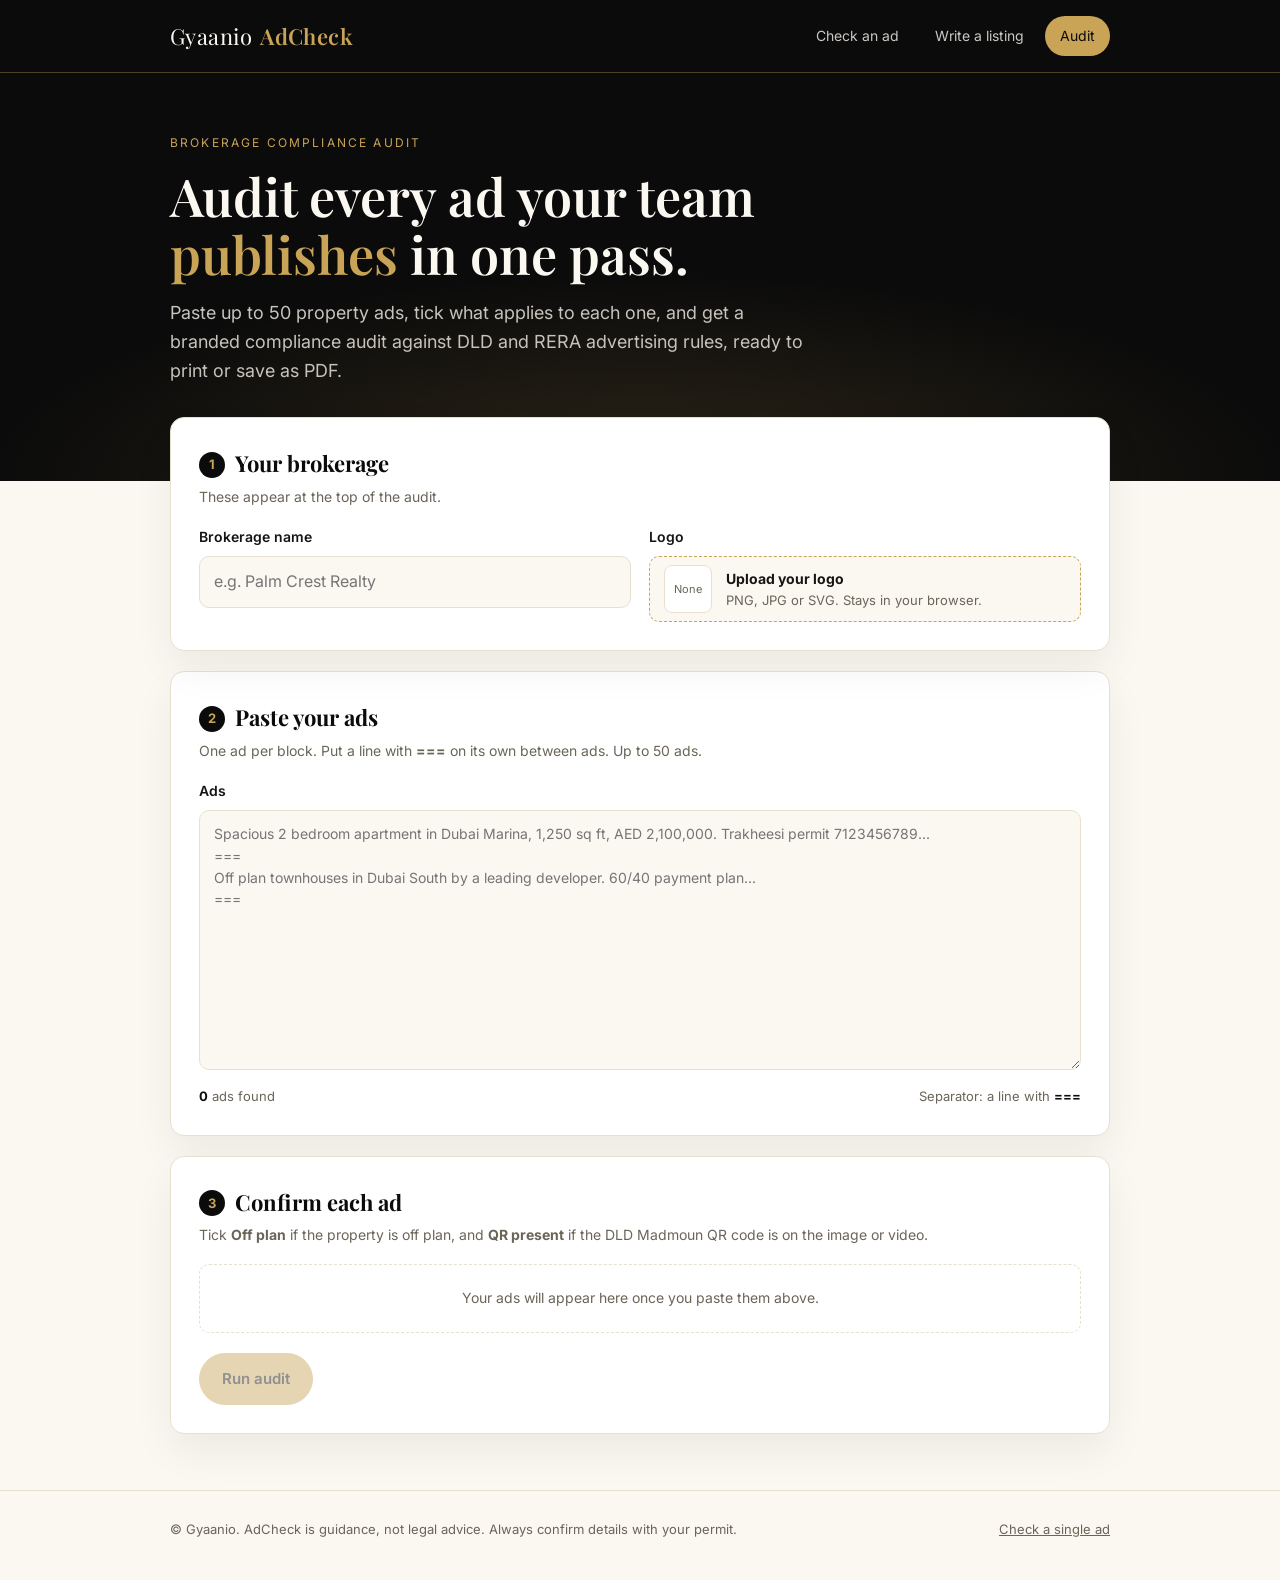
==== audit.html @ 6e06ea76 "Add audit.html: branded multi ad compliance audit with print to PDF Third page alongside index.html " ====
<!DOCTYPE html>
<html lang="en">
<head>
<meta charset="utf-8">
<meta name="viewport" content="width=device-width, initial-scale=1">
<title>Gyaanio AdCheck Audit</title>
<meta name="description" content="Run a branded DLD and RERA compliance audit across up to 50 property ads.">
<link rel="preconnect" href="https://fonts.googleapis.com">
<link rel="preconnect" href="https://fonts.gstatic.com" crossorigin>
<link href="https://fonts.googleapis.com/css2?family=Inter:wght@400;500;600;700&family=Playfair+Display:wght@600;700&display=swap" rel="stylesheet">
<link rel="stylesheet" href="styles.css">
<link rel="icon" href="data:image/svg+xml,%3Csvg xmlns='http://www.w3.org/2000/svg' viewBox='0 0 64 64'%3E%3Crect width='64' height='64' rx='14' fill='%230B0B0B'/%3E%3Cpath d='M18 33l9 9 19-20' stroke='%23C9A356' stroke-width='6' fill='none' stroke-linecap='round' stroke-linejoin='round'/%3E%3C/svg%3E">
<style>
  /* Audit page additions on top of styles.css */
  [hidden] { display: none !important; }
  .card + .card { margin-top: 20px; }
  .card h2 { font-family: var(--serif); font-size: 22px; margin: 0 0 4px; color: var(--black); }
  .card .sub { margin: 0 0 18px; color: var(--muted); font-size: 14px; }
  .step { display: inline-flex; align-items: center; justify-content: center; width: 26px; height: 26px; border-radius: 50%; background: var(--black); color: var(--gold); font-family: var(--sans); font-size: 13px; font-weight: 700; margin-right: 10px; vertical-align: 3px; }
  span.field { display: block; font-weight: 600; font-size: 14px; margin-bottom: 8px; }
  .grid2 { display: grid; grid-template-columns: 1fr 1fr; gap: 18px; }
  #adsInput { min-height: 260px; font-size: 14px; }

  .logo-drop { display: flex; align-items: center; gap: 14px; border: 1px dashed var(--gold); border-radius: 10px; padding: 8px 14px; background: var(--cream); cursor: pointer; }
  .logo-drop:hover { background: #FFF9EC; }
  .logo-drop input { display: none; }
  .logo-drop strong { display: block; font-size: 14px; }
  .logo-thumb { width: 48px; height: 48px; border-radius: 8px; background: #fff; border: 1px solid var(--line); display: flex; align-items: center; justify-content: center; overflow: hidden; flex: none; color: var(--muted); font-size: 11px; }
  .logo-thumb img { max-width: 100%; max-height: 100%; object-fit: contain; }

  .meta-row { display: flex; justify-content: space-between; flex-wrap: wrap; gap: 8px; font-size: 13px; color: var(--muted); margin-top: 8px; }
  .meta-row b { color: var(--black); }
  .meta-row .over { color: var(--fail); font-weight: 600; }

  .bulk { display: flex; gap: 8px; flex-wrap: wrap; margin-bottom: 12px; }
  .ads { display: grid; gap: 10px; }
  .ad-item { display: grid; grid-template-columns: 30px 1fr auto; gap: 12px; align-items: start; padding: 12px 14px; border: 1px solid var(--line); border-radius: 10px; background: var(--cream); }
  .ad-num { font-family: var(--serif); font-weight: 600; color: var(--gold); font-size: 18px; line-height: 1.3; }
  .ad-text { font-size: 14px; overflow: hidden; display: -webkit-box; -webkit-line-clamp: 2; -webkit-box-orient: vertical; }
  .ad-flags { display: flex; gap: 8px; flex-wrap: wrap; }
  .ad-flags label { display: inline-flex; align-items: center; gap: 6px; font-size: 13px; white-space: nowrap; cursor: pointer; padding: 5px 10px; border: 1px solid var(--line); border-radius: 999px; background: #fff; }
  .ad-flags label:has(input:checked) { border-color: var(--gold); background: #FFF9EC; }
  .ad-flags input { accent-color: var(--gold); width: 15px; height: 15px; margin: 0; }
  .ad-item.short { border-color: var(--fail); }
  .ad-item.short .ad-text::after { content: "  Too short to check (needs 20 characters)"; color: var(--fail); font-weight: 600; }
  .empty { text-align: center; color: var(--muted); padding: 22px; border: 1px dashed var(--line); border-radius: 10px; font-size: 14px; }
  .btn:disabled { opacity: .45; cursor: not-allowed; }

  .progress { display: none; }
  .progress.on { display: block; }
  .bar { height: 12px; background: #F1E6CC; border-radius: 999px; overflow: hidden; margin: 18px 0 8px; }
  .bar > i { display: block; height: 100%; width: 0; background: linear-gradient(90deg, #A8843A, var(--gold)); border-radius: 999px; transition: width .35s ease; }
  .progress-label { display: flex; justify-content: space-between; font-size: 13px; color: var(--muted); }
  .progress-label b { color: var(--black); }
  .log { margin-top: 10px; font-size: 13px; color: var(--muted); max-height: 140px; overflow: auto; }

  /* Report */
  #reportSection { display: none; }
  #reportSection.on { display: block; }
  .report-toolbar { display: flex; justify-content: space-between; align-items: center; gap: 12px; flex-wrap: wrap; margin: 36px 0 14px; }
  .report-toolbar .section-title { margin: 0; }
  .report { background: #fff; border: 1px solid var(--line); border-radius: var(--radius); overflow: hidden; max-width: 794px; margin: 0 auto; box-shadow: 0 18px 40px rgba(11,11,11,.08); line-height: 1.5; }
  .r-head { background: var(--black); color: var(--cream); padding: 26px 30px; display: flex; align-items: center; gap: 18px; border-bottom: 3px solid var(--gold); }
  .r-logo { width: 64px; height: 64px; border-radius: 10px; background: #fff; display: flex; align-items: center; justify-content: center; overflow: hidden; flex: none; }
  .r-logo img { max-width: 100%; max-height: 100%; object-fit: contain; }
  .r-logo.mono { background: var(--gold); color: var(--black); font-family: var(--serif); font-weight: 700; font-size: 24px; }
  .r-title { flex: 1; min-width: 0; }
  .r-title .eyebrow { margin: 0; font-size: 11px; }
  .r-title h3 { font-family: var(--serif); font-size: 26px; margin: 2px 0 0; line-height: 1.2; overflow-wrap: anywhere; }
  .r-date { text-align: right; font-size: 12px; color: rgba(251,248,242,.7); flex: none; }
  .r-date b { display: block; color: var(--cream); font-size: 14px; font-weight: 600; }
  .r-body { padding: 24px 30px 26px; }
  .r-section-title { font-family: var(--serif); font-size: 17px; color: var(--black); margin: 22px 0 10px; padding-bottom: 6px; border-bottom: 1px solid var(--line); display: flex; justify-content: space-between; align-items: baseline; gap: 12px; }
  .r-section-title:first-child { margin-top: 0; }
  .r-section-title small { font-family: var(--sans); font-size: 11px; color: var(--muted); font-weight: 500; }

  .stats { display: grid; grid-template-columns: repeat(4, 1fr); gap: 10px; }
  .stat { border: 1px solid var(--line); border-radius: 10px; padding: 12px 14px; background: var(--cream); }
  .stat .k { font-size: 10.5px; letter-spacing: .14em; text-transform: uppercase; color: var(--muted); font-weight: 700; }
  .stat .v { font-family: var(--serif); font-size: 30px; font-weight: 700; line-height: 1.1; margin-top: 4px; color: var(--black); }
  .stat.pass .v { color: var(--pass); }
  .stat.fix .v { color: var(--warn); }
  .stat.fail .v { color: var(--fail); }
  .stat .p { font-size: 11.5px; color: var(--muted); }
  .split { display: flex; height: 10px; border-radius: 999px; overflow: hidden; margin-top: 12px; background: #F1E6CC; gap: 2px; }
  .split i { display: block; height: 100%; }
  .split .s-pass { background: var(--pass); }
  .split .s-fix { background: var(--warn); }
  .split .s-fail { background: var(--fail); }

  .exposure { margin-top: 14px; background: var(--black); color: var(--cream); border-radius: 10px; padding: 16px 18px; display: flex; justify-content: space-between; align-items: center; gap: 16px; border-left: 4px solid var(--gold); }
  .exposure .k { font-size: 11px; letter-spacing: .16em; text-transform: uppercase; color: var(--gold); font-weight: 700; }
  .exposure .note { font-size: 12px; color: rgba(251,248,242,.7); margin-top: 2px; }
  .exposure .v { font-family: var(--serif); font-size: 30px; font-weight: 700; color: var(--gold); white-space: nowrap; }

  .viol { list-style: none; margin: 0; padding: 0; display: grid; gap: 8px; }
  .viol li { display: grid; grid-template-columns: 26px 1fr 150px 74px; gap: 10px; align-items: center; font-size: 13.5px; }
  .viol .rank { font-family: var(--serif); font-weight: 700; color: var(--gold); font-size: 16px; }
  .viol .name { font-weight: 600; }
  .viol .meter { height: 8px; background: #F1E6CC; border-radius: 999px; overflow: hidden; }
  .viol .meter i { display: block; height: 100%; background: var(--gold); border-radius: 999px; }
  .viol .num { text-align: right; font-size: 12.5px; color: var(--muted); white-space: nowrap; }
  .viol .num b { color: var(--black); font-size: 14px; }
  .none { font-size: 13.5px; color: var(--pass); font-weight: 600; margin: 0; }

  table.ads-table { width: 100%; border-collapse: collapse; font-size: 12.5px; }
  .ads-table th { text-align: left; font-size: 10.5px; letter-spacing: .12em; text-transform: uppercase; color: var(--muted); font-weight: 700; padding: 6px 8px; border-bottom: 1px solid var(--ink); }
  .ads-table td { padding: 7px 8px; border-bottom: 1px solid var(--line); vertical-align: top; }
  .ads-table tr:nth-child(even) td { background: #FDFBF7; }
  .ads-table .c-num { width: 30px; color: var(--gold); font-weight: 700; }
  .ads-table .c-ad .ex { display: -webkit-box; -webkit-line-clamp: 2; -webkit-box-orient: vertical; overflow: hidden; }
  .ads-table .c-ad .flags { font-size: 10.5px; color: var(--muted); margin-top: 2px; }
  .ads-table .c-verdict { width: 108px; }
  .ads-table .c-score { width: 64px; text-align: right; font-weight: 700; font-variant-numeric: tabular-nums; }
  .report .pill { font-size: 10.5px; padding: 3px 9px; }
  .pill.fix { background: var(--warn-bg); color: var(--warn); }
  .pill.err { background: #EEE; color: #555; }

  .r-foot { padding: 14px 30px; background: var(--cream); border-top: 1px solid var(--line); font-size: 10.5px; color: var(--muted); display: flex; justify-content: space-between; gap: 16px; }
  .r-foot b { color: #A8843A; }

  @media (max-width: 720px) {
    .grid2 { grid-template-columns: 1fr; }
    .ad-item { grid-template-columns: 26px 1fr; }
    .ad-flags { grid-column: 2; }
    .r-head { flex-wrap: wrap; padding: 20px; }
    .r-date { text-align: left; width: 100%; }
    .r-body { padding: 20px; }
    .stats { grid-template-columns: repeat(2, 1fr); }
    .viol li { grid-template-columns: 22px 1fr 64px; }
    .viol .meter { display: none; }
    .exposure { flex-direction: column; align-items: flex-start; }
    .r-foot { flex-direction: column; padding: 14px 20px; }
  }

  /* Print: A4 portrait, report only */
  @page { size: A4 portrait; margin: 10mm; }
  @media print {
    html, body { background: #fff; font-size: 12px; }
    * { -webkit-print-color-adjust: exact; print-color-adjust: exact; }
    .no-print, .report-toolbar { display: none !important; }
    #reportSection { display: block !important; }
    main.wrap { max-width: none; padding: 0; }
    .report { max-width: none; width: 100%; border: none; border-radius: 0; box-shadow: none; }
    .r-head { padding: 16px 20px; flex-wrap: nowrap; }
    .r-date { text-align: right; width: auto; }
    .r-body { padding: 14px 20px 16px; }
    .r-section-title { margin: 14px 0 8px; }
    .stats { grid-template-columns: repeat(4, 1fr); }
    .stat .v, .exposure .v { font-size: 24px; }
    .exposure { padding: 12px 16px; flex-direction: row; align-items: center; }
    .viol li { grid-template-columns: 22px 1fr 130px 70px; }
    .viol .meter { display: block; }
    .ads-table { font-size: 10.5px; }
    .ads-table td { padding: 4px 6px; }
    .ads-table tr { break-inside: avoid; }
    .ads-table thead { display: table-header-group; }
    .r-foot { padding: 10px 20px; flex-direction: row; }
  }
</style>
</head>
<body>

<div class="topbar no-print">
  <div class="wrap">
    <a class="brand" href="index.html">Gyaanio <b>AdCheck</b></a>
    <nav class="nav" aria-label="Main">
      <a href="index.html">Check an ad</a>
      <a href="write.html">Write a listing</a>
      <a href="audit.html" aria-current="page">Audit</a>
    </nav>
  </div>
</div>

<header class="hero no-print">
  <div class="wrap">
    <span class="eyebrow">Brokerage compliance audit</span>
    <h1>Audit every ad your team <em>publishes</em> in one pass.</h1>
    <p class="lead">Paste up to 50 property ads, tick what applies to each one, and get a branded compliance audit against DLD and RERA advertising rules, ready to print or save as PDF.</p>
  </div>
</header>

<main class="wrap">
  <section class="card lift no-print" aria-labelledby="s1">
    <h2 id="s1"><span class="step">1</span>Your brokerage</h2>
    <p class="sub">These appear at the top of the audit.</p>
    <div class="grid2">
      <div>
        <label class="field" for="brokerName">Brokerage name</label>
        <input type="text" id="brokerName" placeholder="e.g. Palm Crest Realty" autocomplete="organization">
      </div>
      <div>
        <span class="field">Logo</span>
        <label class="logo-drop" for="logoInput">
          <span class="logo-thumb" id="logoThumb">None</span>
          <span><strong id="logoName">Upload your logo</strong><span class="hint" style="display:block">PNG, JPG or SVG. Stays in your browser.</span></span>
          <input type="file" id="logoInput" accept="image/*">
        </label>
      </div>
    </div>
  </section>

  <section class="card no-print" aria-labelledby="s2">
    <h2 id="s2"><span class="step">2</span>Paste your ads</h2>
    <p class="sub">One ad per block. Put a line with <b>===</b> on its own between ads. Up to 50 ads.</p>
    <label class="field" for="adsInput">Ads</label>
    <textarea id="adsInput" spellcheck="false" placeholder="Spacious 2 bedroom apartment in Dubai Marina, 1,250 sq ft, AED 2,100,000. Trakheesi permit 7123456789...
===
Off plan townhouses in Dubai South by a leading developer. 60/40 payment plan...
==="></textarea>
    <div class="meta-row">
      <span class="count" id="adCount"><b>0</b> ads found</span>
      <span>Separator: a line with <b>===</b></span>
    </div>
  </section>

  <section class="card no-print" aria-labelledby="s3">
    <h2 id="s3"><span class="step">3</span>Confirm each ad</h2>
    <p class="sub">Tick <b>Off plan</b> if the property is off plan, and <b>QR present</b> if the DLD Madmoun QR code is on the image or video.</p>
    <div class="bulk" id="bulk" hidden>
      <button type="button" class="btn ghost small" data-bulk="offplan:1">Mark all off plan</button>
      <button type="button" class="btn ghost small" data-bulk="offplan:0">Clear off plan</button>
      <button type="button" class="btn ghost small" data-bulk="qr:1">Mark all QR present</button>
      <button type="button" class="btn ghost small" data-bulk="qr:0">Clear QR present</button>
    </div>
    <div class="ads" id="adList"><div class="empty">Your ads will appear here once you paste them above.</div></div>

    <div class="actions" style="margin-top:20px">
      <button type="button" class="btn gold" id="runBtn" disabled>Run audit</button>
      <button type="button" class="btn ghost" id="stopBtn" hidden>Stop</button>
    </div>

    <div class="progress" id="progress" aria-live="polite">
      <div class="bar" role="progressbar" aria-valuemin="0" aria-valuemax="100" aria-valuenow="0" id="bar"><i id="barFill"></i></div>
      <div class="progress-label"><span id="progressText">Starting</span><b id="progressPct">0%</b></div>
      <div class="log" id="log"></div>
    </div>
    <div class="error" id="errorBox" role="alert"></div>
  </section>

  <section id="reportSection" aria-labelledby="reportHeading">
    <div class="report-toolbar no-print">
      <h2 class="section-title" id="reportHeading">Your compliance audit</h2>
      <div class="actions">
        <button type="button" class="btn ghost" id="editBtn">Edit ads</button>
        <button type="button" class="btn" id="printBtn">Print to PDF</button>
      </div>
    </div>
    <article class="report" id="report"></article>
  </section>
</main>

<footer class="foot no-print">
  <div class="wrap">
    <span>© Gyaanio. AdCheck is guidance, not legal advice. Always confirm details with your permit.</span>
    <a href="index.html">Check a single ad</a>
  </div>
</footer>

<script>
(() => {
  const ENDPOINT = "https://fktqdtxlbgixvozllnbq.supabase.co/functions/v1/adcheck";
  const MAX_ADS = 50;
  const FINE_PER_AD = 50000;
  const SEPARATOR = /^\s*(?:={3,}|-{3,}|_{3,})\s*$/;

  const RULES = [
    { name: "One permit per listing", test: /one permit|per listing|reus|expired|manipulat/i },
    { name: "DLD Madmoun QR code", test: /qr|madmoun/i },
    { name: "Trakheesi permit number", test: /trakheesi|permit/i },
    { name: "Brokerage identity and RERA ORN", test: /broker|orn|brn|identity/i },
    { name: "Off plan disclosure", test: /off\s*plan|escrow|developer|completion/i },
    { name: "Accuracy of price, size and details", test: /accura|price|size|bedroom|payment plan/i },
    { name: "Prohibited claims", test: /prohibit|claim|guarantee/i },
  ];

  const $ = (id) => document.getElementById(id);
  const els = {
    name: $("brokerName"), logoInput: $("logoInput"), logoThumb: $("logoThumb"), logoName: $("logoName"),
    ads: $("adsInput"), adCount: $("adCount"), adList: $("adList"), bulk: $("bulk"),
    run: $("runBtn"), stop: $("stopBtn"), progress: $("progress"), bar: $("bar"), barFill: $("barFill"),
    progressText: $("progressText"), progressPct: $("progressPct"), log: $("log"), error: $("errorBox"),
    reportSection: $("reportSection"), report: $("report"), print: $("printBtn"), edit: $("editBtn"),
  };

  let logoData = "";
  let ads = [];            // [{ text, offplan, qr }]
  let running = false;
  let stopRequested = false;

  const esc = (s) => String(s).replace(/[&<>"']/g, (c) => ({ "&": "&amp;", "<": "&lt;", ">": "&gt;", '"': "&quot;", "'": "&#39;" }[c]));
  const fmtAED = (n) => "AED " + n.toLocaleString("en-US");
  const pct = (n, d) => (d ? Math.round((n / d) * 100) : 0);

  /* Logo */
  els.logoInput.addEventListener("change", () => {
    const f = els.logoInput.files && els.logoInput.files[0];
    if (!f) return;
    const r = new FileReader();
    r.onload = () => {
      logoData = r.result;
      els.logoThumb.innerHTML = '<img alt="" src="' + logoData + '">';
      els.logoName.textContent = f.name;
    };
    r.readAsDataURL(f);
  });

  /* Parse ads */
  function parseAds(raw) {
    const blocks = [];
    let cur = [];
    raw.replace(/\r\n?/g, "\n").split("\n").forEach((line) => {
      if (SEPARATOR.test(line)) { blocks.push(cur.join("\n")); cur = []; }
      else cur.push(line);
    });
    blocks.push(cur.join("\n"));
    return blocks.map((b) => b.trim()).filter(Boolean);
  }

  function syncAds() {
    const texts = parseAds(els.ads.value);
    ads = texts.map((text, i) => {
      const prev = ads[i];
      return { text, offplan: prev ? prev.offplan : /off\s*plan/i.test(text), qr: prev ? prev.qr : false };
    });
    renderAdList();
  }

  function renderAdList() {
    const n = ads.length;
    const over = n > MAX_ADS;
    els.adCount.innerHTML = over
      ? '<span class="over">' + n + " ads found. The limit is " + MAX_ADS + ", please remove " + (n - MAX_ADS) + ".</span>"
      : "<b>" + n + "</b> " + (n === 1 ? "ad" : "ads") + " found";
    els.bulk.hidden = n === 0;
    if (!n) {
      els.adList.innerHTML = '<div class="empty">Your ads will appear here once you paste them above.</div>';
    } else {
      els.adList.innerHTML = ads.map((a, i) =>
        '<div class="ad-item' + (a.text.length < 20 ? " short" : "") + '" data-i="' + i + '">' +
          '<div class="ad-num">' + (i + 1) + "</div>" +
          '<div class="ad-text">' + esc(a.text) + "</div>" +
          '<div class="ad-flags">' +
            '<label><input type="checkbox" data-k="offplan"' + (a.offplan ? " checked" : "") + "> Off plan</label>" +
            '<label><input type="checkbox" data-k="qr"' + (a.qr ? " checked" : "") + "> QR present</label>" +
          "</div></div>"
      ).join("");
    }
    updateRunState();
  }

  function updateRunState() {
    const ok = ads.length > 0 && ads.length <= MAX_ADS && ads.every((a) => a.text.length >= 20);
    els.run.disabled = running || !ok;
  }

  let t;
  els.ads.addEventListener("input", () => { clearTimeout(t); t = setTimeout(syncAds, 200); });
  els.adList.addEventListener("change", (e) => {
    const cb = e.target.closest("input[type=checkbox]");
    if (!cb) return;
    const i = +cb.closest(".ad-item").dataset.i;
    ads[i][cb.dataset.k] = cb.checked;
  });
  els.bulk.addEventListener("click", (e) => {
    const b = e.target.closest("[data-bulk]");
    if (!b) return;
    const [k, v] = b.dataset.bulk.split(":");
    ads.forEach((a) => (a[k] = v === "1"));
    renderAdList();
  });

  /* API */
  async function checkAd(ad) {
    let lastErr;
    for (let attempt = 0; attempt < 2; attempt++) {
      try {
        const res = await fetch(ENDPOINT, {
          method: "POST",
          headers: { "Content-Type": "application/json" },
          body: JSON.stringify({ ad: ad.text, offplan: !!ad.offplan, has_qr: !!ad.qr }),
        });
        const data = await res.json().catch(() => ({}));
        if (!res.ok || data.error) throw new Error(data.error || "Request failed (" + res.status + ")");
        return data;
      } catch (err) {
        lastErr = err;
        if (attempt === 0) await new Promise((r) => setTimeout(r, 1500));
      }
    }
    throw lastErr;
  }

  function normVerdict(v) {
    const s = String(v || "").toUpperCase().replace(/[^A-Z ]/g, " ").trim();
    if (s.startsWith("PASS")) return "PASS";
    if (s.startsWith("FIX")) return "FIX NEEDED";
    if (s.startsWith("FAIL")) return "FAIL";
    return "";
  }

  function ruleName(raw, index) {
    const hit = RULES.find((r) => r.test.test(raw || ""));
    if (hit) return hit.name;
    return raw ? String(raw).replace(/[\u2010-\u2015\u2212-]/g, " ") : "Rule " + (index + 1);
  }

  function setProgress(done, total, label) {
    const p = pct(done, total);
    els.barFill.style.width = p + "%";
    els.bar.setAttribute("aria-valuenow", p);
    els.progressPct.textContent = p + "%";
    els.progressText.textContent = label;
  }

  function logLine(html) {
    const d = document.createElement("div");
    d.innerHTML = html;
    els.log.prepend(d);
  }

  els.run.addEventListener("click", runAudit);
  els.stop.addEventListener("click", () => { stopRequested = true; els.stop.disabled = true; els.stop.textContent = "Stopping"; });

  async function runAudit() {
    if (running) return;
    syncAds();
    if (els.run.disabled) return;
    running = true; stopRequested = false;
    updateRunState();
    els.error.classList.remove("show");
    els.reportSection.classList.remove("on");
    els.progress.classList.add("on");
    els.stop.hidden = false; els.stop.disabled = false; els.stop.textContent = "Stop";
    els.log.innerHTML = "";

    const snapshot = ads.map((a) => ({ ...a }));
    const results = [];
    const total = snapshot.length;
    setProgress(0, total, "Checking ad 1 of " + total);

    for (let i = 0; i < total; i++) {
      if (stopRequested) break;
      setProgress(i, total, "Checking ad " + (i + 1) + " of " + total);
      try {
        const r = await checkAd(snapshot[i]);
        const verdict = normVerdict(r.verdict);
        results.push({ ad: snapshot[i], verdict, score: Number.isFinite(+r.score) ? Math.round(+r.score) : null, checks: Array.isArray(r.checks) ? r.checks : [] });
        logLine("Ad " + (i + 1) + ": <b>" + esc(verdict || "Unknown") + "</b>" + (r.score != null ? ", score " + esc(r.score) : ""));
      } catch (err) {
        results.push({ ad: snapshot[i], verdict: "", score: null, checks: [], error: err.message });
        logLine("Ad " + (i + 1) + ": could not be checked (" + esc(err.message) + ")");
      }
      setProgress(i + 1, total, (i + 1 === total ? "All " + total + " ads checked" : "Checked " + (i + 1) + " of " + total));
    }

    running = false;
    els.stop.hidden = true;
    updateRunState();

    if (stopRequested) setProgress(results.length, total, "Stopped after " + results.length + " of " + total);
    const checked = results.filter((r) => r.verdict);
    if (!checked.length) {
      els.error.textContent = "None of the ads could be checked. Please check your connection and try again.";
      els.error.classList.add("show");
      return;
    }
    renderReport(results);
  }

  /* Report */
  function renderReport(results) {
    const name = els.name.value.trim() || "Your Brokerage";
    const date = new Date().toLocaleDateString("en-GB", { day: "numeric", month: "long", year: "numeric" });
    const checked = results.filter((r) => r.verdict);
    const n = checked.length;
    const cPass = checked.filter((r) => r.verdict === "PASS").length;
    const cFix = checked.filter((r) => r.verdict === "FIX NEEDED").length;
    const cFail = checked.filter((r) => r.verdict === "FAIL").length;
    const notChecked = results.length - n;
    const scores = checked.map((r) => r.score).filter((s) => s != null);
    const avg = scores.length ? Math.round(scores.reduce((a, b) => a + b, 0) / scores.length) : null;

    // Violations: count ads that broke each rule (fail or warn), once per ad per rule.
    const tally = new Map();
    checked.forEach((r) => {
      const seen = new Map();
      r.checks.forEach((c, idx) => {
        const st = String(c.status || "").toLowerCase();
        if (st !== "fail" && st !== "warn") return;
        const key = ruleName(c.rule, idx);
        const prev = seen.get(key);
        if (!prev || st === "fail") seen.set(key, st);
      });
      seen.forEach((st, key) => {
        const t = tally.get(key) || { name: key, ads: 0, fail: 0 };
        t.ads++; if (st === "fail") t.fail++;
        tally.set(key, t);
      });
    });
    const top = [...tally.values()].sort((a, b) => b.ads - a.ads || b.fail - a.fail || a.name.localeCompare(b.name)).slice(0, 5);

    const initials = name.split(/\s+/).filter(Boolean).slice(0, 2).map((w) => w[0].toUpperCase()).join("") || "G";
    const logoHtml = logoData
      ? '<div class="r-logo"><img alt="' + esc(name) + ' logo" src="' + logoData + '"></div>'
      : '<div class="r-logo mono" aria-hidden="true">' + esc(initials) + "</div>";

    const pillFor = (v) => v === "PASS" ? '<span class="pill pass">PASS</span>'
      : v === "FIX NEEDED" ? '<span class="pill fix">FIX NEEDED</span>'
      : v === "FAIL" ? '<span class="pill fail">FAIL</span>'
      : '<span class="pill err">NOT CHECKED</span>';

    const violHtml = top.length
      ? '<ol class="viol">' + top.map((v, i) =>
          "<li>" +
            '<span class="rank">' + (i + 1) + "</span>" +
            '<span class="name">' + esc(v.name) + "</span>" +
            '<span class="meter"><i style="width:' + pct(v.ads, n) + '%"></i></span>' +
            '<span class="num"><b>' + v.ads + "</b> of " + n + " ads</span>" +
          "</li>").join("") + "</ol>"
      : '<p class="none">No rule was broken by any ad checked. Well done.</p>';

    const rows = results.map((r, i) => {
      const flags = [r.ad.offplan ? "Off plan" : "", r.ad.qr ? "QR present" : ""].filter(Boolean).join(" · ");
      return "<tr>" +
        '<td class="c-num">' + (i + 1) + "</td>" +
        '<td class="c-ad"><div class="ex">' + esc(r.ad.text) + "</div>" + (flags ? '<div class="flags">' + flags + "</div>" : "") + "</td>" +
        '<td class="c-verdict">' + pillFor(r.verdict) + "</td>" +
        '<td class="c-score">' + (r.score != null ? r.score + "<span style=\"color:var(--muted);font-weight:500\">/100</span>" : "") + "</td>" +
      "</tr>";
    }).join("");

    els.report.innerHTML =
      '<header class="r-head">' + logoHtml +
        '<div class="r-title"><div class="eyebrow">Ad Compliance Audit</div><h3>' + esc(name) + "</h3></div>" +
        '<div class="r-date">Audit date<b>' + esc(date) + "</b></div>" +
      "</header>" +
      '<div class="r-body">' +
        '<div class="r-section-title">Summary<small>' + (avg != null ? "Average score " + avg + "/100" : "") + "</small></div>" +
        '<div class="stats">' +
          '<div class="stat"><div class="k">Ads checked</div><div class="v">' + n + '</div><div class="p">' + (notChecked ? notChecked + " not checked" : "of " + results.length + " submitted") + "</div></div>" +
          '<div class="stat pass"><div class="k">Pass</div><div class="v">' + cPass + '</div><div class="p">' + pct(cPass, n) + "% of ads</div></div>" +
          '<div class="stat fix"><div class="k">Fix needed</div><div class="v">' + cFix + '</div><div class="p">' + pct(cFix, n) + "% of ads</div></div>" +
          '<div class="stat fail"><div class="k">Fail</div><div class="v">' + cFail + '</div><div class="p">' + pct(cFail, n) + "% of ads</div></div>" +
        "</div>" +
        '<div class="split" aria-hidden="true">' +
          (cPass ? '<i class="s-pass" style="flex:' + cPass + '"></i>' : "") +
          (cFix ? '<i class="s-fix" style="flex:' + cFix + '"></i>' : "") +
          (cFail ? '<i class="s-fail" style="flex:' + cFail + '"></i>' : "") +
        "</div>" +
        '<div class="exposure"><div><div class="k">Estimated fine exposure</div><div class="note">' + cFail + " failing " + (cFail === 1 ? "ad" : "ads") + " × AED 50,000 per ad</div></div>" +
          '<div class="v">' + fmtAED(cFail * FINE_PER_AD) + "</div></div>" +
        '<div class="r-section-title">Top violations<small>Ads that failed or need a fix on each rule</small></div>' +
        violHtml +
        '<div class="r-section-title">Every ad checked<small>' + results.length + " " + (results.length === 1 ? "ad" : "ads") + "</small></div>" +
        '<table class="ads-table"><thead><tr><th>#</th><th>Ad</th><th>Verdict</th><th style="text-align:right">Score</th></tr></thead><tbody>' + rows + "</tbody></table>" +
      "</div>" +
      '<footer class="r-foot"><span>Prepared with <b>Gyaanio AdCheck</b> against DLD and RERA advertising rules. Guidance only, not legal advice.</span>' +
        "<span>Fines start at AED 50,000 per violation and double on repeat.</span></footer>";

    els.reportSection.classList.add("on");
    els.reportSection.scrollIntoView({ behavior: "smooth", block: "start" });
  }

  els.print.addEventListener("click", () => window.print());
  els.edit.addEventListener("click", () => { els.ads.scrollIntoView({ behavior: "smooth", block: "center" }); els.ads.focus({ preventScroll: true }); });

  syncAds();
})();
</script>
</body>
</html>
---- styles.css ----
:root {
  --black: #0B0B0B;
  --ink: #161513;
  --gold: #C9A356;
  --gold-soft: #E4CC93;
  --cream: #FBF8F2;
  --line: #E8E0CF;
  --muted: #6B6558;
  --pass: #2F7D4F;
  --pass-bg: #E9F4EC;
  --warn: #A8741A;
  --warn-bg: #FBF1DD;
  --fail: #B3392F;
  --fail-bg: #FBE8E5;
  --radius: 14px;
  --serif: "Playfair Display", Georgia, "Times New Roman", serif;
  --sans: "Inter", system-ui, -apple-system, "Segoe UI", Roboto, sans-serif;
}

* { box-sizing: border-box; }

html, body { margin: 0; padding: 0; }

body {
  background: var(--cream);
  color: var(--ink);
  font-family: var(--sans);
  font-size: 16px;
  line-height: 1.6;
  -webkit-font-smoothing: antialiased;
}

a { color: inherit; }

/* Header */
.topbar {
  background: var(--black);
  color: var(--cream);
  border-bottom: 1px solid rgba(201, 163, 86, 0.35);
}
.topbar .wrap {
  display: flex;
  align-items: center;
  justify-content: space-between;
  gap: 16px;
  padding-top: 16px;
  padding-bottom: 16px;
}
.brand {
  display: flex;
  align-items: baseline;
  gap: 8px;
  text-decoration: none;
  font-family: var(--serif);
  font-size: 22px;
  letter-spacing: 0.02em;
}
.brand b { color: var(--gold); font-weight: 600; }
.nav { display: flex; gap: 6px; flex-wrap: nowrap; }
.nav a {
  text-decoration: none;
  font-size: 14px;
  padding: 8px 14px;
  border-radius: 999px;
  border: 1px solid transparent;
  color: rgba(251, 248, 242, 0.8);
}
.nav a:hover { color: var(--cream); border-color: rgba(201, 163, 86, 0.4); }
.nav a[aria-current="page"] { color: var(--black); background: var(--gold); }

.wrap {
  max-width: 980px;
  margin: 0 auto;
  padding-left: 20px;
  padding-right: 20px;
}

/* Hero */
.hero {
  background: var(--black);
  color: var(--cream);
  padding: 56px 0 96px;
  position: relative;
  overflow: hidden;
}
.hero::after {
  content: "";
  position: absolute;
  inset: auto -10% -60% -10%;
  height: 120%;
  background: radial-gradient(ellipse at center, rgba(201, 163, 86, 0.18), transparent 60%);
  pointer-events: none;
}
.eyebrow {
  display: inline-block;
  font-size: 12px;
  letter-spacing: 0.18em;
  text-transform: uppercase;
  color: var(--gold);
  margin-bottom: 14px;
}
.hero h1 {
  font-family: var(--serif);
  font-weight: 600;
  font-size: clamp(32px, 5.4vw, 52px);
  line-height: 1.12;
  margin: 0 0 16px;
  max-width: 760px;
}
.hero h1 em { color: var(--gold); font-style: normal; }
.hero p.lead {
  font-size: 18px;
  color: rgba(251, 248, 242, 0.78);
  max-width: 640px;
  margin: 0;
}

/* Cards */
.card {
  background: #fff;
  border: 1px solid var(--line);
  border-radius: var(--radius);
  box-shadow: 0 18px 40px rgba(11, 11, 11, 0.06);
  padding: 28px;
}
.lift { margin-top: -64px; position: relative; z-index: 1; }

label.field { display: block; font-weight: 600; font-size: 14px; margin-bottom: 8px; }
.hint { font-size: 13px; color: var(--muted); font-weight: 400; }

textarea, input[type="text"], input[type="number"], input[type="date"], select {
  width: 100%;
  font: inherit;
  color: var(--ink);
  background: var(--cream);
  border: 1px solid var(--line);
  border-radius: 10px;
  padding: 12px 14px;
  transition: border-color 0.15s, box-shadow 0.15s;
}
textarea { min-height: 200px; resize: vertical; line-height: 1.55; }
textarea:focus, input:focus, select:focus {
  outline: none;
  border-color: var(--gold);
  box-shadow: 0 0 0 3px rgba(201, 163, 86, 0.25);
}

.checks { display: flex; flex-wrap: wrap; gap: 12px; margin: 18px 0 22px; }
.check {
  display: flex;
  align-items: center;
  gap: 10px;
  padding: 12px 16px;
  border: 1px solid var(--line);
  border-radius: 10px;
  background: var(--cream);
  cursor: pointer;
  font-size: 15px;
  flex: 1 1 240px;
}
.check input { width: 18px; height: 18px; accent-color: var(--gold); margin: 0; }
.check:has(input:checked) { border-color: var(--gold); background: #FFF9EC; }

.actions { display: flex; flex-wrap: wrap; gap: 12px; align-items: center; }

.btn {
  display: inline-flex;
  align-items: center;
  justify-content: center;
  gap: 8px;
  font: inherit;
  font-weight: 600;
  font-size: 15px;
  padding: 13px 22px;
  border-radius: 999px;
  border: 1px solid var(--black);
  background: var(--black);
  color: var(--cream);
  cursor: pointer;
  text-decoration: none;
  transition: transform 0.08s, background 0.15s, color 0.15s;
}
.btn:hover { background: #222; }
.btn:active { transform: translateY(1px); }
.btn[disabled] { opacity: 0.6; cursor: progress; }
.btn.gold { background: var(--gold); border-color: var(--gold); color: var(--black); }
.btn.gold:hover { background: var(--gold-soft); }
.btn.ghost { background: transparent; color: var(--ink); border-color: var(--line); }
.btn.ghost:hover { border-color: var(--gold); }
.btn.small { padding: 8px 14px; font-size: 13px; }

.spinner {
  width: 16px; height: 16px;
  border: 2px solid rgba(251, 248, 242, 0.35);
  border-top-color: var(--gold);
  border-radius: 50%;
  animation: spin 0.8s linear infinite;
  display: none;
}
.btn.loading .spinner { display: inline-block; }
@keyframes spin { to { transform: rotate(360deg); } }

.error {
  margin-top: 16px;
  padding: 12px 16px;
  border-radius: 10px;
  background: var(--fail-bg);
  color: var(--fail);
  font-size: 14px;
  display: none;
}
.error.show { display: block; }

/* Results */
section.block { margin-top: 28px; }
.section-title {
  font-family: var(--serif);
  font-size: 26px;
  margin: 0 0 14px;
}

.verdict {
  display: grid;
  grid-template-columns: auto 1fr;
  gap: 22px;
  align-items: center;
  background: var(--black);
  color: var(--cream);
  border-radius: var(--radius);
  padding: 24px 28px;
}
.score {
  width: 96px; height: 96px;
  border-radius: 50%;
  display: grid;
  place-items: center;
  border: 3px solid var(--gold);
  font-family: var(--serif);
  font-size: 34px;
  line-height: 1;
}
.score small { display: block; font-family: var(--sans); font-size: 11px; color: rgba(251,248,242,0.6); margin-top: 4px; text-align: center; }
.verdict h3 { margin: 0 0 6px; font-family: var(--serif); font-size: 24px; display: flex; gap: 10px; align-items: center; flex-wrap: wrap; }
.verdict p { margin: 0; color: rgba(251, 248, 242, 0.8); }

.pill {
  display: inline-flex;
  align-items: center;
  gap: 6px;
  font-family: var(--sans);
  font-size: 12px;
  font-weight: 700;
  letter-spacing: 0.08em;
  text-transform: uppercase;
  padding: 4px 10px;
  border-radius: 999px;
  white-space: nowrap;
}
.pill.pass { background: var(--pass-bg); color: var(--pass); }
.pill.warn { background: var(--warn-bg); color: var(--warn); }
.pill.fail { background: var(--fail-bg); color: var(--fail); }

.tally { display: flex; gap: 8px; flex-wrap: wrap; margin-top: 12px; }

.rules { list-style: none; margin: 0; padding: 0; display: grid; gap: 12px; }
.rule {
  background: #fff;
  border: 1px solid var(--line);
  border-left: 4px solid var(--line);
  border-radius: 12px;
  padding: 18px 20px;
}
.rule.pass { border-left-color: var(--pass); }
.rule.warn { border-left-color: var(--warn); }
.rule.fail { border-left-color: var(--fail); }
.rule header { display: flex; justify-content: space-between; align-items: flex-start; gap: 12px; margin-bottom: 6px; }
.rule h4 { margin: 0; font-size: 16px; }
.rule p { margin: 4px 0 0; font-size: 15px; color: #3C3830; }
.rule .fix { margin-top: 10px; padding: 10px 12px; background: var(--cream); border-radius: 8px; font-size: 14px; }
.rule .fix b { color: var(--black); }

.output {
  position: relative;
  background: #fff;
  border: 1px solid var(--line);
  border-radius: var(--radius);
  padding: 22px 22px 18px;
}
.output .head { display: flex; justify-content: space-between; align-items: center; gap: 12px; margin-bottom: 12px; flex-wrap: wrap; }
.output h3 { margin: 0; font-family: var(--serif); font-size: 20px; }
.output pre {
  margin: 0;
  white-space: pre-wrap;
  word-wrap: break-word;
  font-family: var(--sans);
  font-size: 15px;
  line-height: 1.65;
  background: var(--cream);
  border-radius: 10px;
  padding: 16px 18px;
}
.output .meta { font-size: 12px; color: var(--muted); margin-top: 8px; }
mark.ph { background: #FFF1CF; color: #6A4A0C; padding: 0 3px; border-radius: 4px; }

/* CTA */
.cta {
  margin: 44px 0 0;
  background: var(--black);
  color: var(--cream);
  border-radius: var(--radius);
  padding: 34px 30px;
  display: grid;
  grid-template-columns: 1fr auto;
  gap: 22px;
  align-items: center;
  border: 1px solid rgba(201, 163, 86, 0.35);
}
.cta h3 { font-family: var(--serif); font-size: 26px; margin: 0 0 6px; }
.cta h3 span { color: var(--gold); }
.cta p { margin: 0; color: rgba(251, 248, 242, 0.78); }
.cta ul { margin: 12px 0 0; padding: 0; list-style: none; display: grid; gap: 4px; font-size: 14px; color: rgba(251,248,242,0.85); }
.cta li::before { content: "✓"; color: var(--gold); margin-right: 8px; }
.wa { background: #25D366; border-color: #25D366; color: #0B0B0B; }
.wa:hover { background: #4BE07F; }

footer.foot {
  margin-top: 56px;
  padding: 28px 0 40px;
  border-top: 1px solid var(--line);
  font-size: 13px;
  color: var(--muted);
}
footer.foot .wrap { display: flex; justify-content: space-between; gap: 12px; flex-wrap: wrap; }

.hidden { display: none !important; }

/* Form grid for write page */
.grid { display: grid; grid-template-columns: repeat(2, minmax(0, 1fr)); gap: 18px; }
.grid .full { grid-column: 1 / -1; }
.group-title {
  grid-column: 1 / -1;
  font-size: 12px;
  letter-spacing: 0.16em;
  text-transform: uppercase;
  color: var(--gold);
  font-weight: 700;
  margin-top: 6px;
  padding-top: 14px;
  border-top: 1px solid var(--line);
}
.group-title:first-child { border-top: 0; padding-top: 0; margin-top: 0; }
.req { color: var(--fail); }

.tabs { display: flex; gap: 6px; flex-wrap: wrap; margin-bottom: 14px; }
.tab {
  font: inherit; font-size: 14px; font-weight: 600;
  padding: 9px 16px; border-radius: 999px;
  border: 1px solid var(--line); background: #fff; cursor: pointer; color: var(--ink);
}
.tab[aria-selected="true"] { background: var(--black); color: var(--cream); border-color: var(--black); }

.checklist { list-style: none; padding: 0; margin: 14px 0 0; display: grid; grid-template-columns: repeat(2, minmax(0,1fr)); gap: 6px 16px; font-size: 14px; }
.checklist li { display: flex; gap: 8px; align-items: center; }
.checklist .dot { width: 18px; height: 18px; border-radius: 50%; display: grid; place-items: center; font-size: 11px; font-weight: 700; flex: none; }
.checklist .ok .dot { background: var(--pass-bg); color: var(--pass); }
.checklist .no .dot { background: var(--fail-bg); color: var(--fail); }

@media (max-width: 720px) {
  .wrap { padding-left: 16px; padding-right: 16px; }
  .hero { padding: 40px 0 88px; }
  .card { padding: 20px; }
  .verdict { grid-template-columns: 1fr; text-align: left; }
  .cta { grid-template-columns: 1fr; padding: 26px 22px; }
  .grid { grid-template-columns: 1fr; }
  .checklist { grid-template-columns: 1fr; }
  .brand { font-size: 19px; }
  .nav a { padding: 6px 10px; font-size: 12px; white-space: nowrap; }
  .topbar .wrap { gap: 8px; }
}

@media (max-width: 480px) {
  .topbar .wrap { flex-wrap: wrap; row-gap: 10px; }
  .nav { width: 100%; }
}
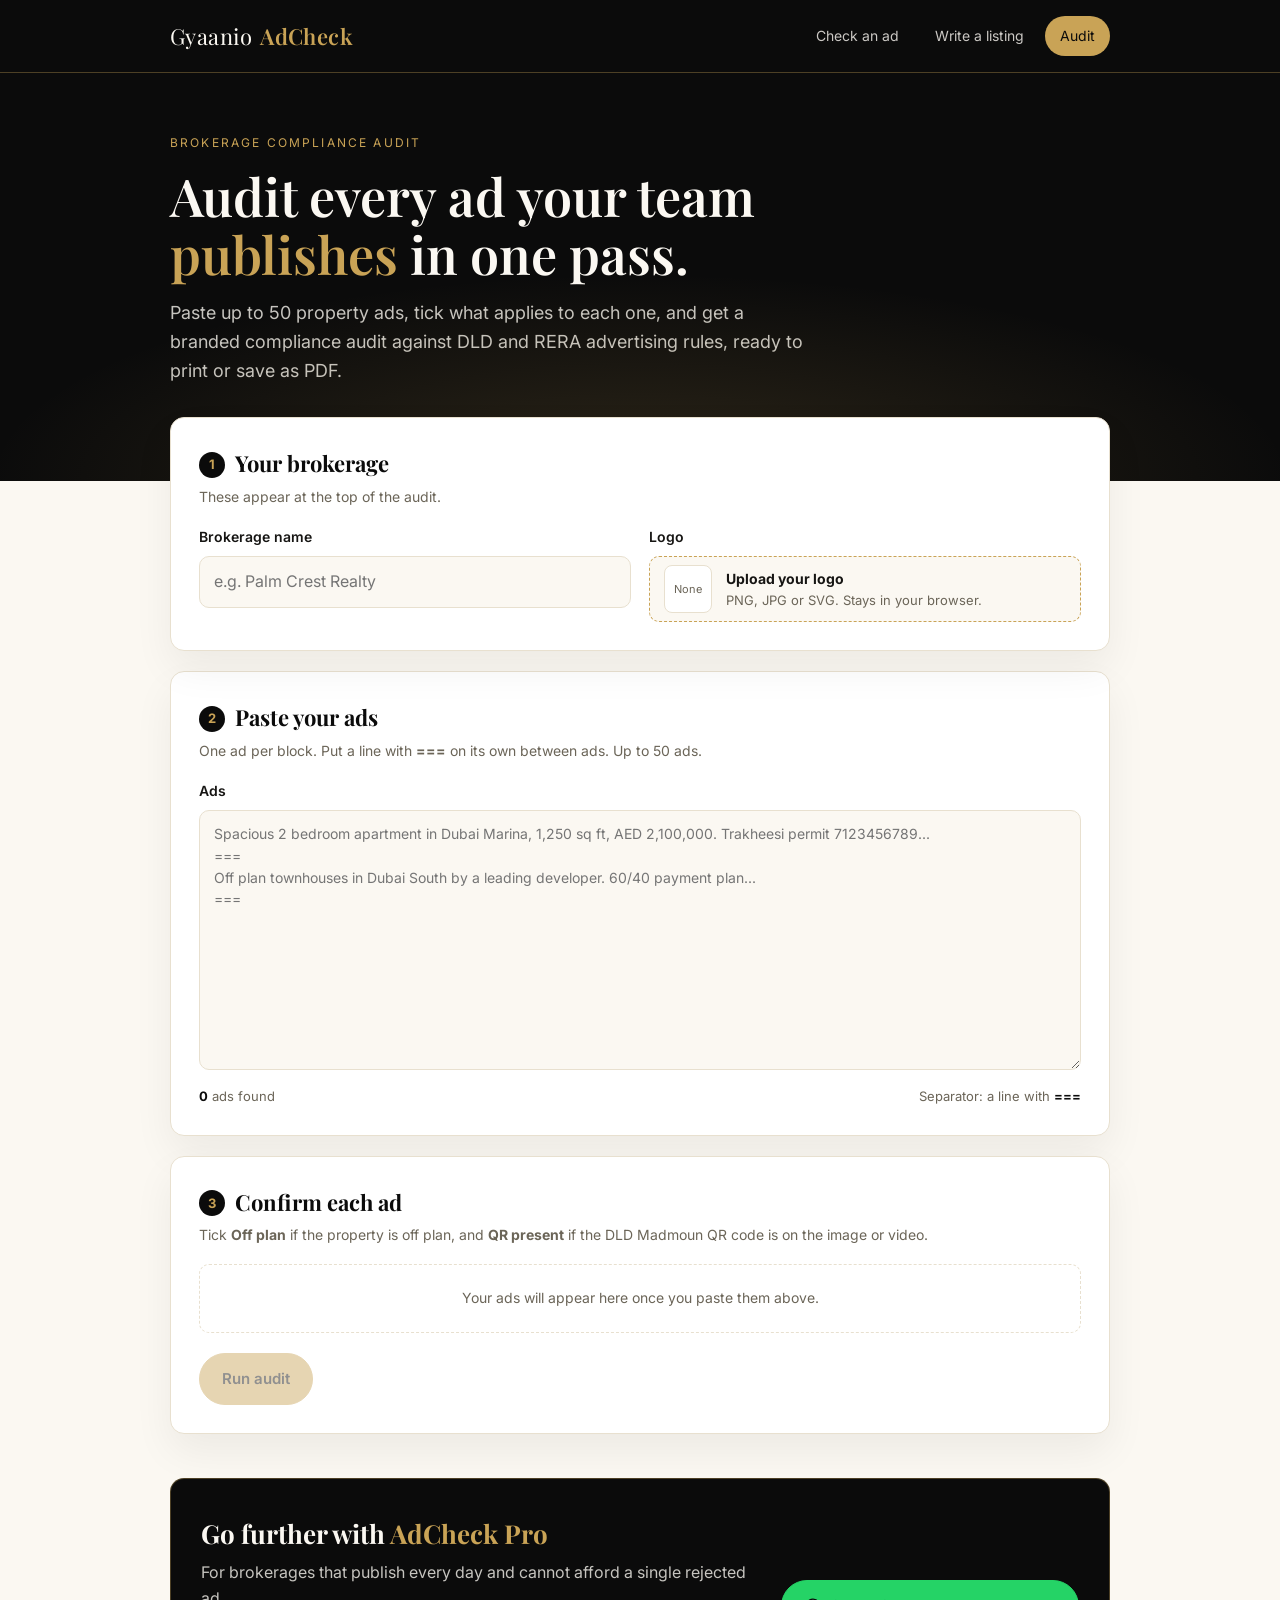
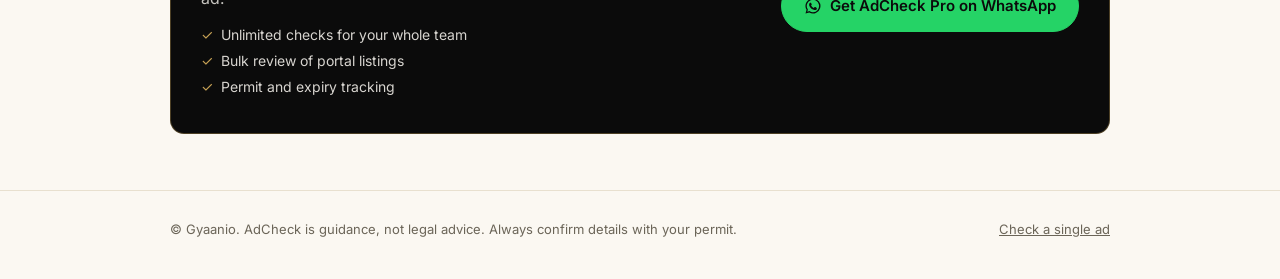
==== commit 04c691d5: "Add AdCheck Pro WhatsApp CTA to audit page to match index and write Co-Authored-By: Claude Opus 5.5 " ====
--- a/audit.html
+++ b/audit.html
@@ -248,6 +248,21 @@
     </div>
     <article class="report" id="report"></article>
   </section>
+  <aside class="cta no-print">
+    <div>
+      <h3>Go further with <span>AdCheck Pro</span></h3>
+      <p>For brokerages that publish every day and cannot afford a single rejected ad.</p>
+      <ul>
+        <li>Unlimited checks for your whole team</li>
+        <li>Bulk review of portal listings</li>
+        <li>Permit and expiry tracking</li>
+      </ul>
+    </div>
+    <a class="btn wa" target="_blank" rel="noopener" href="https://wa.me/971569046294?text=Hi%20Gyaanio%2C%20I%20would%20like%20to%20know%20more%20about%20AdCheck%20Pro.">
+      <svg width="18" height="18" viewBox="0 0 24 24" aria-hidden="true"><path fill="currentColor" d="M12 2a10 10 0 0 0-8.6 15.1L2 22l5-1.3A10 10 0 1 0 12 2Zm0 18.2c-1.5 0-3-.4-4.3-1.2l-.3-.2-3 .8.8-2.9-.2-.3A8.2 8.2 0 1 1 12 20.2Zm4.5-6.1c-.2-.1-1.5-.7-1.7-.8-.2-.1-.4-.1-.6.1l-.8 1c-.1.2-.3.2-.5.1a6.7 6.7 0 0 1-3.3-2.9c-.2-.4.2-.4.7-1.3.1-.2 0-.3 0-.4l-.8-1.8c-.2-.5-.4-.4-.6-.4h-.5c-.2 0-.4.1-.7.3-.2.3-.9.9-.9 2.2s.9 2.5 1 2.7c.1.2 1.8 2.8 4.4 3.9 1.6.7 2.3.8 3.1.6.5-.1 1.5-.6 1.7-1.2.2-.6.2-1.1.2-1.2-.1-.1-.3-.2-.7-.4Z"/></svg>
+      Get AdCheck Pro on WhatsApp
+    </a>
+  </aside>
 </main>
 
 <footer class="foot no-print">
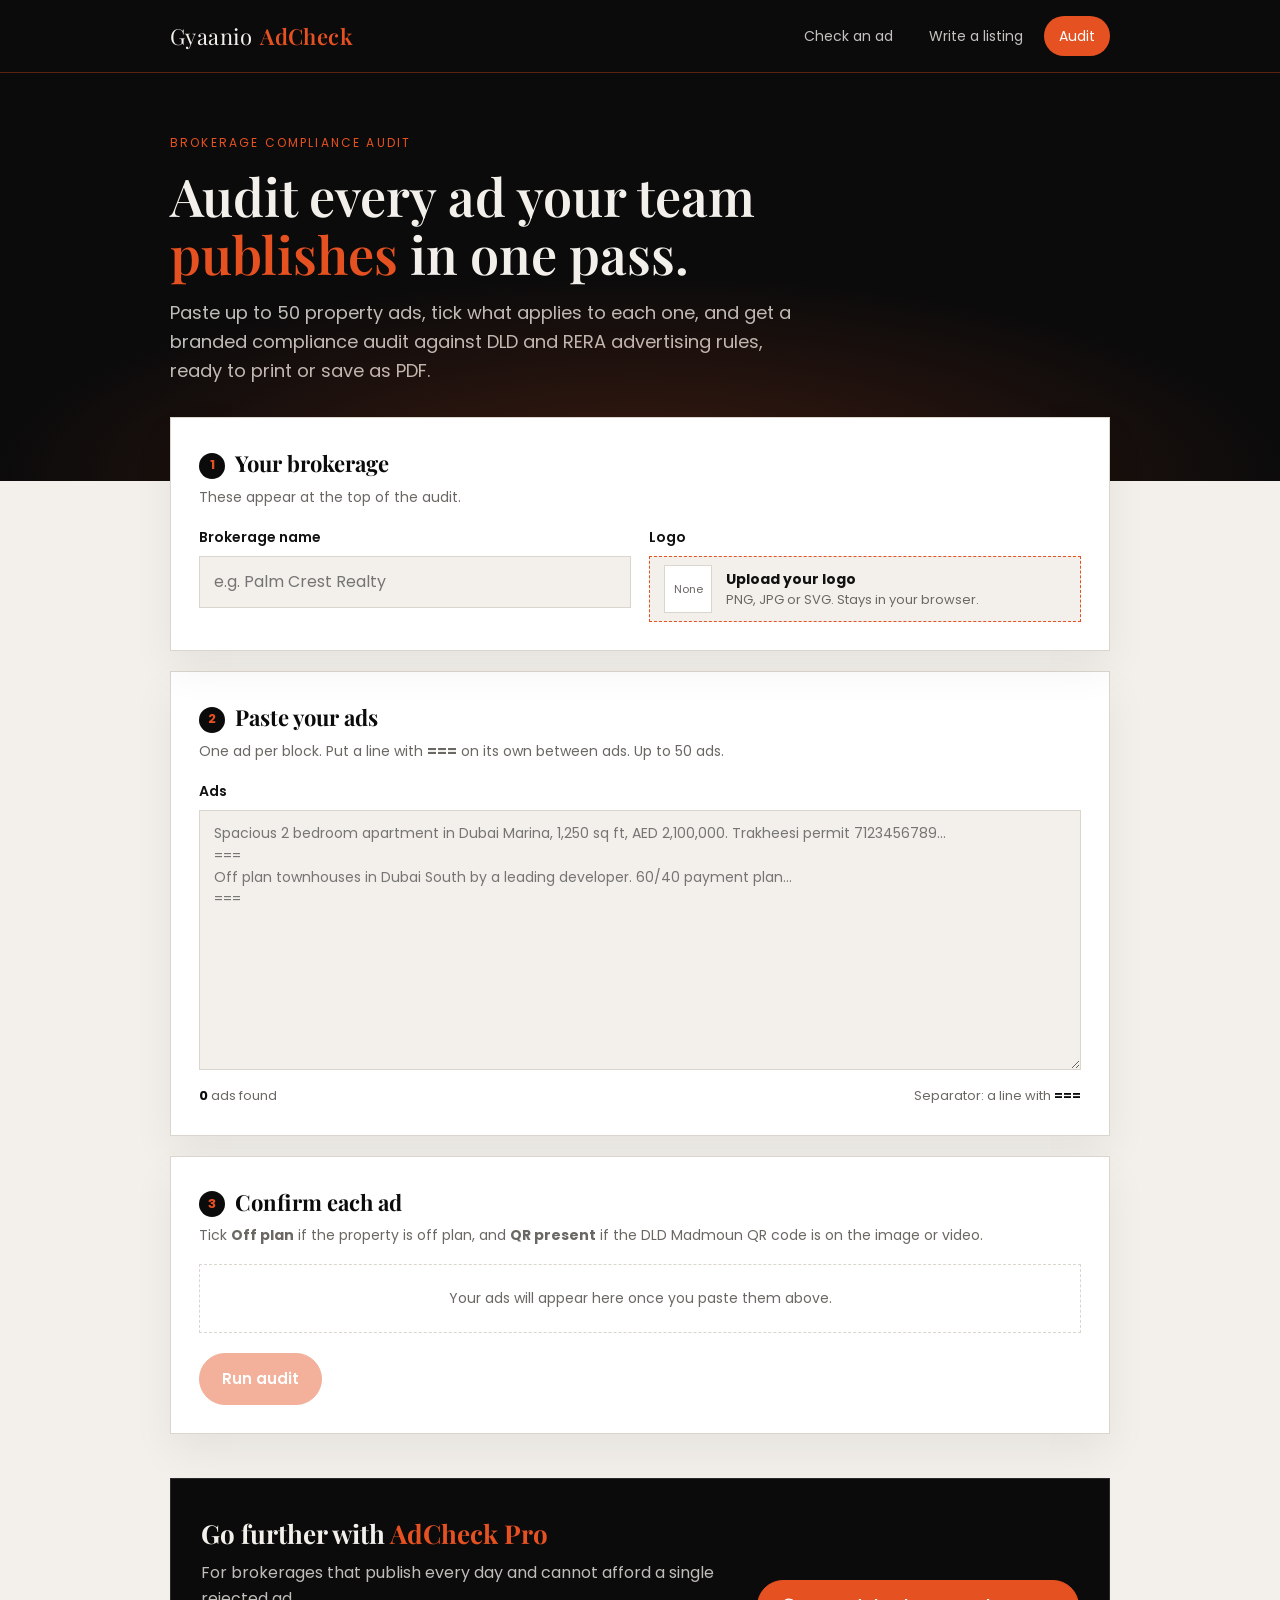
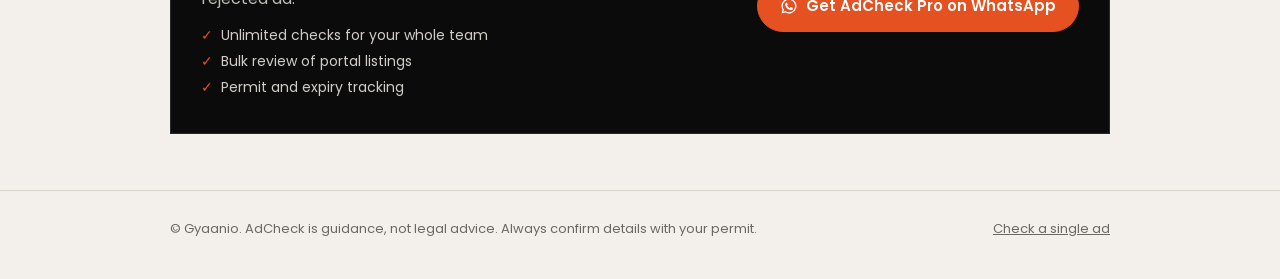
==== commit cf15fb45: "Restyle to Gyaanio Media design system: orange, stone, black, Playfair and Poppins, square cards Co-" ====
--- a/audit.html
+++ b/audit.html
@@ -7,9 +7,9 @@
 <meta name="description" content="Run a branded DLD and RERA compliance audit across up to 50 property ads.">
 <link rel="preconnect" href="https://fonts.googleapis.com">
 <link rel="preconnect" href="https://fonts.gstatic.com" crossorigin>
-<link href="https://fonts.googleapis.com/css2?family=Inter:wght@400;500;600;700&family=Playfair+Display:wght@600;700&display=swap" rel="stylesheet">
+<link href="https://fonts.googleapis.com/css2?family=Poppins:wght@400;500;600;700&family=Playfair+Display:wght@600;700&display=swap" rel="stylesheet">
 <link rel="stylesheet" href="styles.css">
-<link rel="icon" href="data:image/svg+xml,%3Csvg xmlns='http://www.w3.org/2000/svg' viewBox='0 0 64 64'%3E%3Crect width='64' height='64' rx='14' fill='%230B0B0B'/%3E%3Cpath d='M18 33l9 9 19-20' stroke='%23C9A356' stroke-width='6' fill='none' stroke-linecap='round' stroke-linejoin='round'/%3E%3C/svg%3E">
+<link rel="icon" href="data:image/svg+xml,%3Csvg xmlns='http://www.w3.org/2000/svg' viewBox='0 0 64 64'%3E%3Crect width='64' height='64' rx='0' fill='%230B0B0B'/%3E%3Cpath d='M18 33l9 9 19-20' stroke='%23E55121' stroke-width='6' fill='none' stroke-linecap='round' stroke-linejoin='round'/%3E%3C/svg%3E">
 <style>
   /* Audit page additions on top of styles.css */
   [hidden] { display: none !important; }
@@ -21,11 +21,11 @@
   .grid2 { display: grid; grid-template-columns: 1fr 1fr; gap: 18px; }
   #adsInput { min-height: 260px; font-size: 14px; }
 
-  .logo-drop { display: flex; align-items: center; gap: 14px; border: 1px dashed var(--gold); border-radius: 10px; padding: 8px 14px; background: var(--cream); cursor: pointer; }
-  .logo-drop:hover { background: #FFF9EC; }
+  .logo-drop { display: flex; align-items: center; gap: 14px; border: 1px dashed var(--gold); border-radius: 0; padding: 8px 14px; background: var(--cream); cursor: pointer; }
+  .logo-drop:hover { background: var(--orange-tint); }
   .logo-drop input { display: none; }
   .logo-drop strong { display: block; font-size: 14px; }
-  .logo-thumb { width: 48px; height: 48px; border-radius: 8px; background: #fff; border: 1px solid var(--line); display: flex; align-items: center; justify-content: center; overflow: hidden; flex: none; color: var(--muted); font-size: 11px; }
+  .logo-thumb { width: 48px; height: 48px; border-radius: 0; background: #fff; border: 1px solid var(--line); display: flex; align-items: center; justify-content: center; overflow: hidden; flex: none; color: var(--muted); font-size: 11px; }
   .logo-thumb img { max-width: 100%; max-height: 100%; object-fit: contain; }
 
   .meta-row { display: flex; justify-content: space-between; flex-wrap: wrap; gap: 8px; font-size: 13px; color: var(--muted); margin-top: 8px; }
@@ -34,22 +34,22 @@
 
   .bulk { display: flex; gap: 8px; flex-wrap: wrap; margin-bottom: 12px; }
   .ads { display: grid; gap: 10px; }
-  .ad-item { display: grid; grid-template-columns: 30px 1fr auto; gap: 12px; align-items: start; padding: 12px 14px; border: 1px solid var(--line); border-radius: 10px; background: var(--cream); }
+  .ad-item { display: grid; grid-template-columns: 30px 1fr auto; gap: 12px; align-items: start; padding: 12px 14px; border: 1px solid var(--line); border-radius: 0; background: var(--cream); }
   .ad-num { font-family: var(--serif); font-weight: 600; color: var(--gold); font-size: 18px; line-height: 1.3; }
   .ad-text { font-size: 14px; overflow: hidden; display: -webkit-box; -webkit-line-clamp: 2; -webkit-box-orient: vertical; }
   .ad-flags { display: flex; gap: 8px; flex-wrap: wrap; }
   .ad-flags label { display: inline-flex; align-items: center; gap: 6px; font-size: 13px; white-space: nowrap; cursor: pointer; padding: 5px 10px; border: 1px solid var(--line); border-radius: 999px; background: #fff; }
-  .ad-flags label:has(input:checked) { border-color: var(--gold); background: #FFF9EC; }
+  .ad-flags label:has(input:checked) { border-color: var(--gold); background: var(--orange-tint); }
   .ad-flags input { accent-color: var(--gold); width: 15px; height: 15px; margin: 0; }
   .ad-item.short { border-color: var(--fail); }
   .ad-item.short .ad-text::after { content: "  Too short to check (needs 20 characters)"; color: var(--fail); font-weight: 600; }
-  .empty { text-align: center; color: var(--muted); padding: 22px; border: 1px dashed var(--line); border-radius: 10px; font-size: 14px; }
+  .empty { text-align: center; color: var(--muted); padding: 22px; border: 1px dashed var(--line); border-radius: 0; font-size: 14px; }
   .btn:disabled { opacity: .45; cursor: not-allowed; }
 
   .progress { display: none; }
   .progress.on { display: block; }
-  .bar { height: 12px; background: #F1E6CC; border-radius: 999px; overflow: hidden; margin: 18px 0 8px; }
-  .bar > i { display: block; height: 100%; width: 0; background: linear-gradient(90deg, #A8843A, var(--gold)); border-radius: 999px; transition: width .35s ease; }
+  .bar { height: 12px; background: var(--line); border-radius: 999px; overflow: hidden; margin: 18px 0 8px; }
+  .bar > i { display: block; height: 100%; width: 0; background: var(--gold); border-radius: 999px; transition: width .35s ease; }
   .progress-label { display: flex; justify-content: space-between; font-size: 13px; color: var(--muted); }
   .progress-label b { color: var(--black); }
   .log { margin-top: 10px; font-size: 13px; color: var(--muted); max-height: 140px; overflow: auto; }
@@ -61,7 +61,7 @@
   .report-toolbar .section-title { margin: 0; }
   .report { background: #fff; border: 1px solid var(--line); border-radius: var(--radius); overflow: hidden; max-width: 794px; margin: 0 auto; box-shadow: 0 18px 40px rgba(11,11,11,.08); line-height: 1.5; }
   .r-head { background: var(--black); color: var(--cream); padding: 26px 30px; display: flex; align-items: center; gap: 18px; border-bottom: 3px solid var(--gold); }
-  .r-logo { width: 64px; height: 64px; border-radius: 10px; background: #fff; display: flex; align-items: center; justify-content: center; overflow: hidden; flex: none; }
+  .r-logo { width: 64px; height: 64px; border-radius: 0; background: #fff; display: flex; align-items: center; justify-content: center; overflow: hidden; flex: none; }
   .r-logo img { max-width: 100%; max-height: 100%; object-fit: contain; }
   .r-logo.mono { background: var(--gold); color: var(--black); font-family: var(--serif); font-weight: 700; font-size: 24px; }
   .r-title { flex: 1; min-width: 0; }
@@ -75,20 +75,20 @@
   .r-section-title small { font-family: var(--sans); font-size: 11px; color: var(--muted); font-weight: 500; }
 
   .stats { display: grid; grid-template-columns: repeat(4, 1fr); gap: 10px; }
-  .stat { border: 1px solid var(--line); border-radius: 10px; padding: 12px 14px; background: var(--cream); }
+  .stat { border: 1px solid var(--line); border-radius: 0; padding: 12px 14px; background: var(--cream); }
   .stat .k { font-size: 10.5px; letter-spacing: .14em; text-transform: uppercase; color: var(--muted); font-weight: 700; }
   .stat .v { font-family: var(--serif); font-size: 30px; font-weight: 700; line-height: 1.1; margin-top: 4px; color: var(--black); }
   .stat.pass .v { color: var(--pass); }
   .stat.fix .v { color: var(--warn); }
   .stat.fail .v { color: var(--fail); }
   .stat .p { font-size: 11.5px; color: var(--muted); }
-  .split { display: flex; height: 10px; border-radius: 999px; overflow: hidden; margin-top: 12px; background: #F1E6CC; gap: 2px; }
+  .split { display: flex; height: 10px; border-radius: 999px; overflow: hidden; margin-top: 12px; background: var(--line); gap: 2px; }
   .split i { display: block; height: 100%; }
   .split .s-pass { background: var(--pass); }
   .split .s-fix { background: var(--warn); }
   .split .s-fail { background: var(--fail); }
 
-  .exposure { margin-top: 14px; background: var(--black); color: var(--cream); border-radius: 10px; padding: 16px 18px; display: flex; justify-content: space-between; align-items: center; gap: 16px; border-left: 4px solid var(--gold); }
+  .exposure { margin-top: 14px; background: var(--black); color: var(--cream); border-radius: 0; padding: 16px 18px; display: flex; justify-content: space-between; align-items: center; gap: 16px; border-left: 4px solid var(--gold); }
   .exposure .k { font-size: 11px; letter-spacing: .16em; text-transform: uppercase; color: var(--gold); font-weight: 700; }
   .exposure .note { font-size: 12px; color: rgba(251,248,242,.7); margin-top: 2px; }
   .exposure .v { font-family: var(--serif); font-size: 30px; font-weight: 700; color: var(--gold); white-space: nowrap; }
@@ -97,7 +97,7 @@
   .viol li { display: grid; grid-template-columns: 26px 1fr 150px 74px; gap: 10px; align-items: center; font-size: 13.5px; }
   .viol .rank { font-family: var(--serif); font-weight: 700; color: var(--gold); font-size: 16px; }
   .viol .name { font-weight: 600; }
-  .viol .meter { height: 8px; background: #F1E6CC; border-radius: 999px; overflow: hidden; }
+  .viol .meter { height: 8px; background: var(--line); border-radius: 999px; overflow: hidden; }
   .viol .meter i { display: block; height: 100%; background: var(--gold); border-radius: 999px; }
   .viol .num { text-align: right; font-size: 12.5px; color: var(--muted); white-space: nowrap; }
   .viol .num b { color: var(--black); font-size: 14px; }
@@ -106,7 +106,7 @@
   table.ads-table { width: 100%; border-collapse: collapse; font-size: 12.5px; }
   .ads-table th { text-align: left; font-size: 10.5px; letter-spacing: .12em; text-transform: uppercase; color: var(--muted); font-weight: 700; padding: 6px 8px; border-bottom: 1px solid var(--ink); }
   .ads-table td { padding: 7px 8px; border-bottom: 1px solid var(--line); vertical-align: top; }
-  .ads-table tr:nth-child(even) td { background: #FDFBF7; }
+  .ads-table tr:nth-child(even) td { background: #FFFFFF; }
   .ads-table .c-num { width: 30px; color: var(--gold); font-weight: 700; }
   .ads-table .c-ad .ex { display: -webkit-box; -webkit-line-clamp: 2; -webkit-box-orient: vertical; overflow: hidden; }
   .ads-table .c-ad .flags { font-size: 10.5px; color: var(--muted); margin-top: 2px; }
@@ -117,7 +117,7 @@
   .pill.err { background: #EEE; color: #555; }
 
   .r-foot { padding: 14px 30px; background: var(--cream); border-top: 1px solid var(--line); font-size: 10.5px; color: var(--muted); display: flex; justify-content: space-between; gap: 16px; }
-  .r-foot b { color: #A8843A; }
+  .r-foot b { color: var(--gold); }
 
   @media (max-width: 720px) {
     .grid2 { grid-template-columns: 1fr; }
--- a/styles.css
+++ b/styles.css
@@ -1,20 +1,23 @@
 :root {
   --black: #0B0B0B;
-  --ink: #161513;
-  --gold: #C9A356;
-  --gold-soft: #E4CC93;
-  --cream: #FBF8F2;
-  --line: #E8E0CF;
-  --muted: #6B6558;
-  --pass: #2F7D4F;
-  --pass-bg: #E9F4EC;
-  --warn: #A8741A;
-  --warn-bg: #FBF1DD;
-  --fail: #B3392F;
-  --fail-bg: #FBE8E5;
-  --radius: 14px;
+  --coal: #161616;
+  --ink: #111111;
+  --gold: #E55121;        /* brand orange, the one accent */
+  --gold-soft: #C2431A;   /* orange deep, hover and pressed */
+  --orange-tint: #FBE9E2;
+  --cream: #F3F0EB;       /* stone, page ground */
+  --white: #FFFFFF;
+  --line: #DAD5CD;
+  --muted: #6B6864;
+  --pass: #2E7D4F;
+  --pass-bg: #E6F1EA;
+  --warn: #C2431A;
+  --warn-bg: #FBE9E2;
+  --fail: #B42318;
+  --fail-bg: #F9E3E1;
+  --radius: 0px;
   --serif: "Playfair Display", Georgia, "Times New Roman", serif;
-  --sans: "Inter", system-ui, -apple-system, "Segoe UI", Roboto, sans-serif;
+  --sans: "Poppins", "Helvetica Neue", Arial, sans-serif;
 }
 
 * { box-sizing: border-box; }
@@ -36,7 +39,7 @@
 .topbar {
   background: var(--black);
   color: var(--cream);
-  border-bottom: 1px solid rgba(201, 163, 86, 0.35);
+  border-bottom: 1px solid rgba(229, 81, 33, 0.35);
 }
 .topbar .wrap {
   display: flex;
@@ -63,10 +66,10 @@
   padding: 8px 14px;
   border-radius: 999px;
   border: 1px solid transparent;
-  color: rgba(251, 248, 242, 0.8);
-}
-.nav a:hover { color: var(--cream); border-color: rgba(201, 163, 86, 0.4); }
-.nav a[aria-current="page"] { color: var(--black); background: var(--gold); }
+  color: rgba(243, 240, 235, 0.8);
+}
+.nav a:hover { color: var(--cream); border-color: rgba(229, 81, 33, 0.4); }
+.nav a[aria-current="page"] { color: var(--white); background: var(--gold); }
 
 .wrap {
   max-width: 980px;
@@ -88,7 +91,7 @@
   position: absolute;
   inset: auto -10% -60% -10%;
   height: 120%;
-  background: radial-gradient(ellipse at center, rgba(201, 163, 86, 0.18), transparent 60%);
+  background: radial-gradient(ellipse at center, rgba(229, 81, 33, 0.22), transparent 60%);
   pointer-events: none;
 }
 .eyebrow {
@@ -110,7 +113,7 @@
 .hero h1 em { color: var(--gold); font-style: normal; }
 .hero p.lead {
   font-size: 18px;
-  color: rgba(251, 248, 242, 0.78);
+  color: rgba(243, 240, 235, 0.78);
   max-width: 640px;
   margin: 0;
 }
@@ -134,7 +137,7 @@
   color: var(--ink);
   background: var(--cream);
   border: 1px solid var(--line);
-  border-radius: 10px;
+  border-radius: 0;
   padding: 12px 14px;
   transition: border-color 0.15s, box-shadow 0.15s;
 }
@@ -142,7 +145,7 @@
 textarea:focus, input:focus, select:focus {
   outline: none;
   border-color: var(--gold);
-  box-shadow: 0 0 0 3px rgba(201, 163, 86, 0.25);
+  box-shadow: 0 0 0 3px rgba(229, 81, 33, 0.25);
 }
 
 .checks { display: flex; flex-wrap: wrap; gap: 12px; margin: 18px 0 22px; }
@@ -152,14 +155,14 @@
   gap: 10px;
   padding: 12px 16px;
   border: 1px solid var(--line);
-  border-radius: 10px;
+  border-radius: 0;
   background: var(--cream);
   cursor: pointer;
   font-size: 15px;
   flex: 1 1 240px;
 }
 .check input { width: 18px; height: 18px; accent-color: var(--gold); margin: 0; }
-.check:has(input:checked) { border-color: var(--gold); background: #FFF9EC; }
+.check:has(input:checked) { border-color: var(--gold); background: var(--orange-tint); }
 
 .actions { display: flex; flex-wrap: wrap; gap: 12px; align-items: center; }
 
@@ -183,7 +186,7 @@
 .btn:hover { background: #222; }
 .btn:active { transform: translateY(1px); }
 .btn[disabled] { opacity: 0.6; cursor: progress; }
-.btn.gold { background: var(--gold); border-color: var(--gold); color: var(--black); }
+.btn.gold { background: var(--gold); border-color: var(--gold); color: var(--white); }
 .btn.gold:hover { background: var(--gold-soft); }
 .btn.ghost { background: transparent; color: var(--ink); border-color: var(--line); }
 .btn.ghost:hover { border-color: var(--gold); }
@@ -191,7 +194,7 @@
 
 .spinner {
   width: 16px; height: 16px;
-  border: 2px solid rgba(251, 248, 242, 0.35);
+  border: 2px solid rgba(243, 240, 235, 0.35);
   border-top-color: var(--gold);
   border-radius: 50%;
   animation: spin 0.8s linear infinite;
@@ -203,7 +206,7 @@
 .error {
   margin-top: 16px;
   padding: 12px 16px;
-  border-radius: 10px;
+  border-radius: 0;
   background: var(--fail-bg);
   color: var(--fail);
   font-size: 14px;
@@ -239,9 +242,9 @@
   font-size: 34px;
   line-height: 1;
 }
-.score small { display: block; font-family: var(--sans); font-size: 11px; color: rgba(251,248,242,0.6); margin-top: 4px; text-align: center; }
+.score small { display: block; font-family: var(--sans); font-size: 11px; color: rgba(243,240,235,0.6); margin-top: 4px; text-align: center; }
 .verdict h3 { margin: 0 0 6px; font-family: var(--serif); font-size: 24px; display: flex; gap: 10px; align-items: center; flex-wrap: wrap; }
-.verdict p { margin: 0; color: rgba(251, 248, 242, 0.8); }
+.verdict p { margin: 0; color: rgba(243, 240, 235, 0.8); }
 
 .pill {
   display: inline-flex;
@@ -267,7 +270,7 @@
   background: #fff;
   border: 1px solid var(--line);
   border-left: 4px solid var(--line);
-  border-radius: 12px;
+  border-radius: 0;
   padding: 18px 20px;
 }
 .rule.pass { border-left-color: var(--pass); }
@@ -276,7 +279,7 @@
 .rule header { display: flex; justify-content: space-between; align-items: flex-start; gap: 12px; margin-bottom: 6px; }
 .rule h4 { margin: 0; font-size: 16px; }
 .rule p { margin: 4px 0 0; font-size: 15px; color: #3C3830; }
-.rule .fix { margin-top: 10px; padding: 10px 12px; background: var(--cream); border-radius: 8px; font-size: 14px; }
+.rule .fix { margin-top: 10px; padding: 10px 12px; background: var(--cream); border-radius: 0; font-size: 14px; }
 .rule .fix b { color: var(--black); }
 
 .output {
@@ -296,11 +299,11 @@
   font-size: 15px;
   line-height: 1.65;
   background: var(--cream);
-  border-radius: 10px;
+  border-radius: 0;
   padding: 16px 18px;
 }
 .output .meta { font-size: 12px; color: var(--muted); margin-top: 8px; }
-mark.ph { background: #FFF1CF; color: #6A4A0C; padding: 0 3px; border-radius: 4px; }
+mark.ph { background: var(--orange-tint); color: var(--ink); padding: 0 3px; border-radius: 4px; }
 
 /* CTA */
 .cta {
@@ -313,14 +316,15 @@
   grid-template-columns: 1fr auto;
   gap: 22px;
   align-items: center;
-  border: 1px solid rgba(201, 163, 86, 0.35);
+  border: 1px solid #2A2A2A;
 }
 .cta h3 { font-family: var(--serif); font-size: 26px; margin: 0 0 6px; }
 .cta h3 span { color: var(--gold); }
-.cta p { margin: 0; color: rgba(251, 248, 242, 0.78); }
-.cta ul { margin: 12px 0 0; padding: 0; list-style: none; display: grid; gap: 4px; font-size: 14px; color: rgba(251,248,242,0.85); }
+.cta p { margin: 0; color: rgba(243, 240, 235, 0.78); }
+.cta ul { margin: 12px 0 0; padding: 0; list-style: none; display: grid; gap: 4px; font-size: 14px; color: rgba(243,240,235,0.85); }
 .cta li::before { content: "✓"; color: var(--gold); margin-right: 8px; }
-.wa { background: #25D366; border-color: #25D366; color: #0B0B0B; }
+.wa { background: var(--gold); border-color: var(--gold); color: var(--white); }
+.wa:hover { background: var(--gold-soft); border-color: var(--gold-soft); }
 .wa:hover { background: #4BE07F; }
 
 footer.foot {
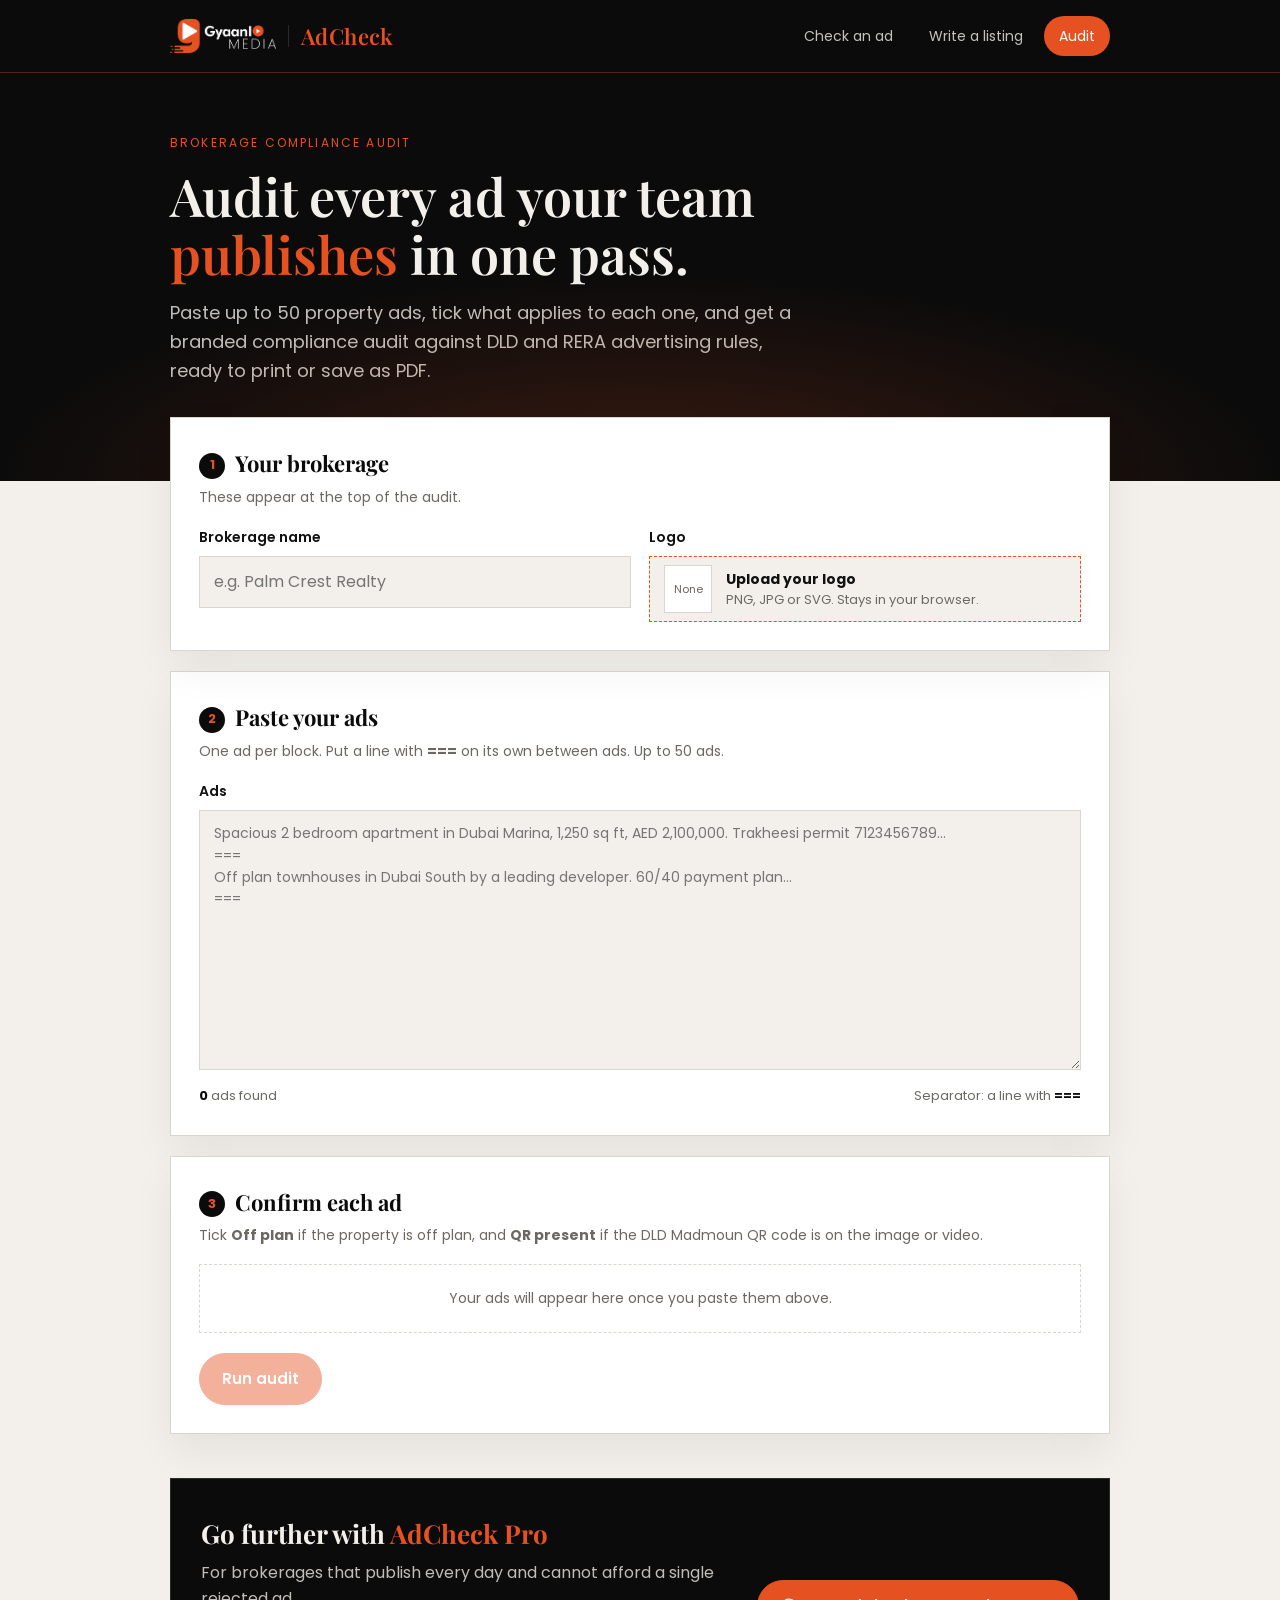
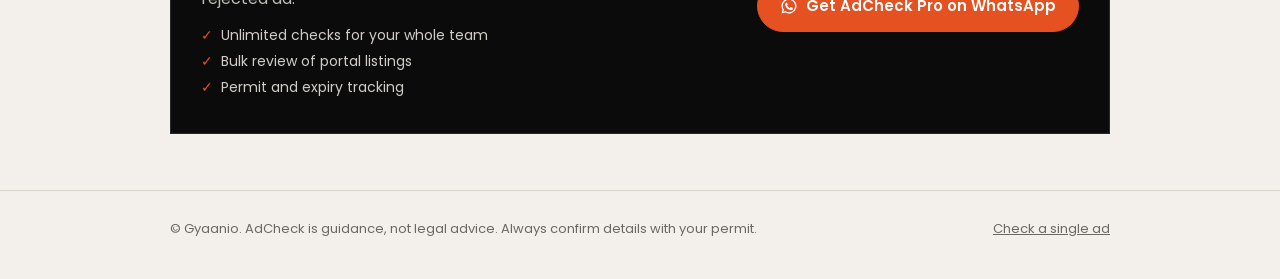
==== commit 93d1b824: "Add the Gyaanio Media logo to the top bar on all pages Co-Authored-By: Claude Fable 5.1 <noreply@ant" ====
--- a/audit.html
+++ b/audit.html
@@ -163,7 +163,7 @@
 
 <div class="topbar no-print">
   <div class="wrap">
-    <a class="brand" href="index.html">Gyaanio <b>AdCheck</b></a>
+    <a class="brand" href="index.html"><img src="assets/gyaanio-logo-white.png" alt="Gyaanio Media" class="brand-logo"><span class="brand-sep"></span><b>AdCheck</b></a>
     <nav class="nav" aria-label="Main">
       <a href="index.html">Check an ad</a>
       <a href="write.html">Write a listing</a>
--- a/styles.css
+++ b/styles.css
@@ -386,3 +386,10 @@
   .topbar .wrap { flex-wrap: wrap; row-gap: 10px; }
   .nav { width: 100%; }
 }
+
+.source-note { margin: 10px 0 0; font-size: 13px; color: rgba(243, 240, 235, 0.7); border-left: 2px solid var(--gold); padding-left: 10px; }
+
+.brand-logo { height: 34px; width: auto; display: block; }
+.brand-sep { width: 1px; height: 22px; background: #2A2A2A; margin: 0 4px; }
+.brand { align-items: center; }
+@media (max-width: 480px) { .brand-logo { height: 28px; } }
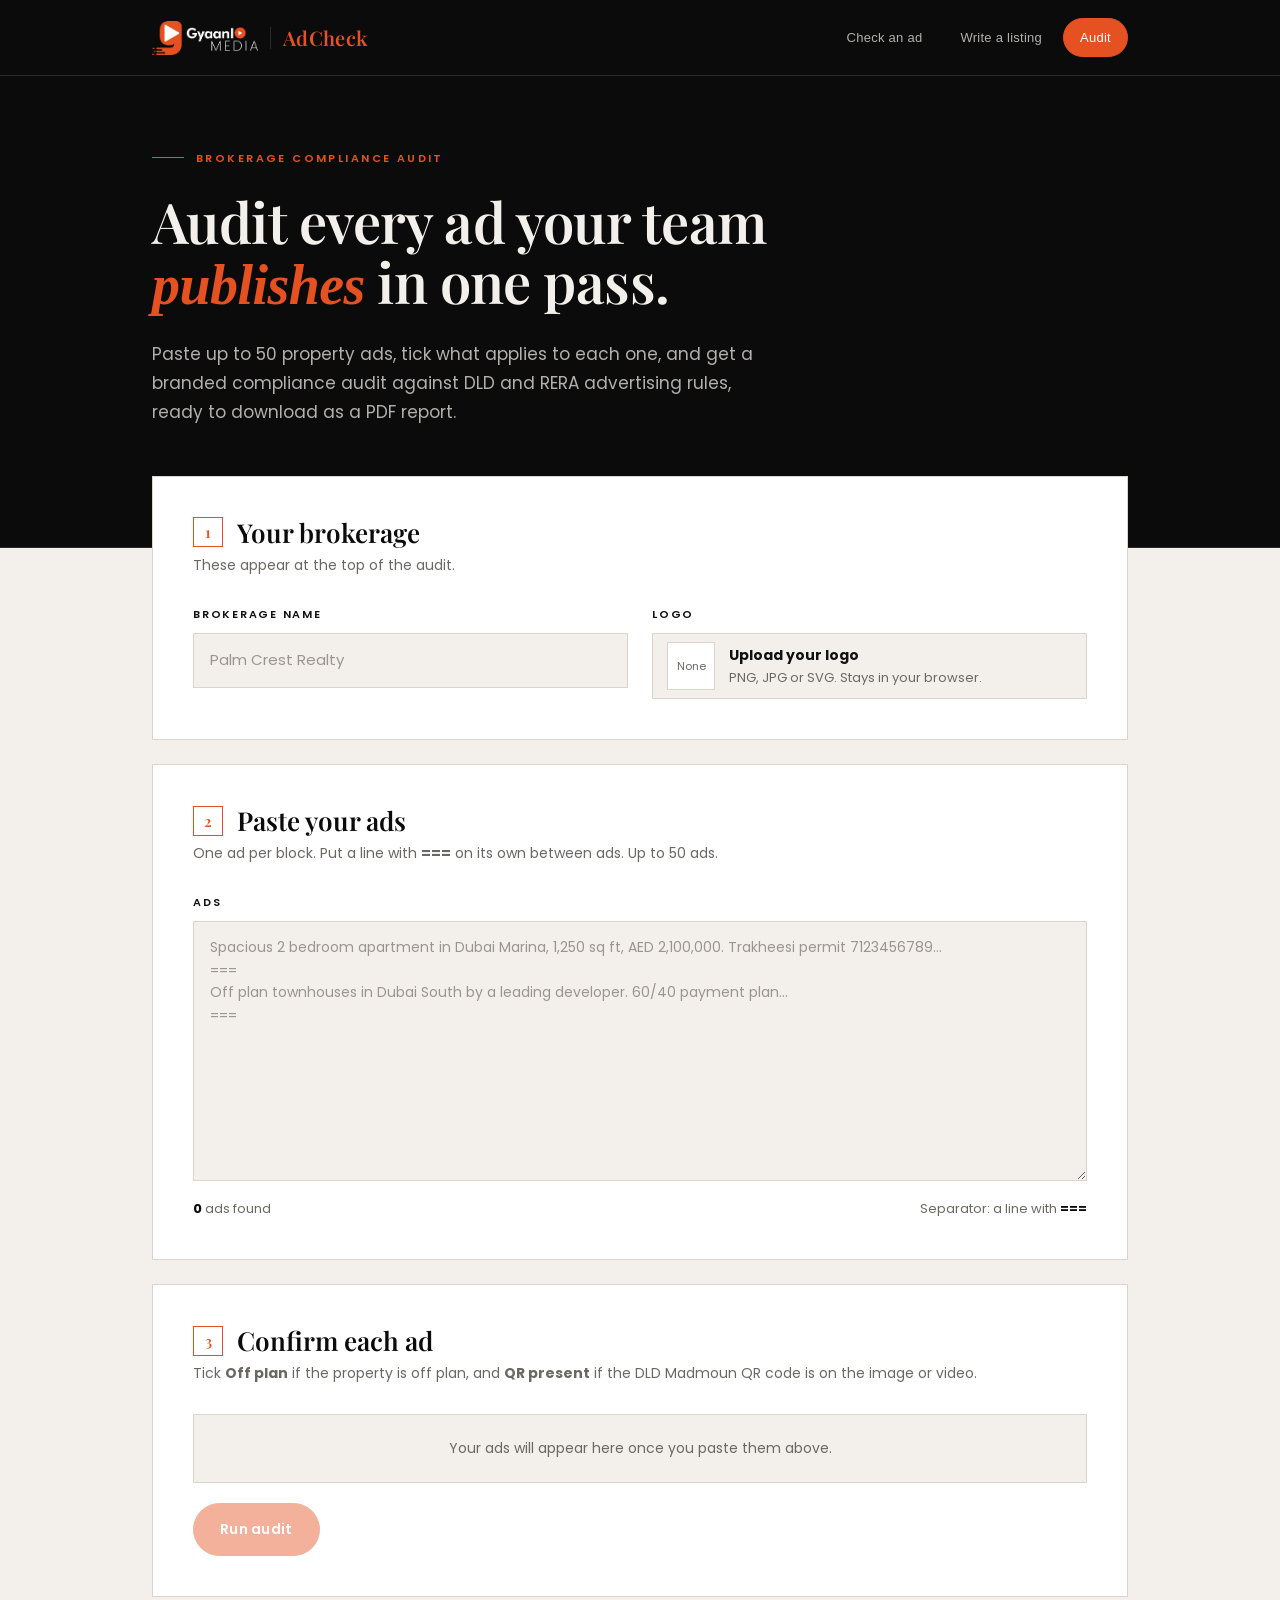
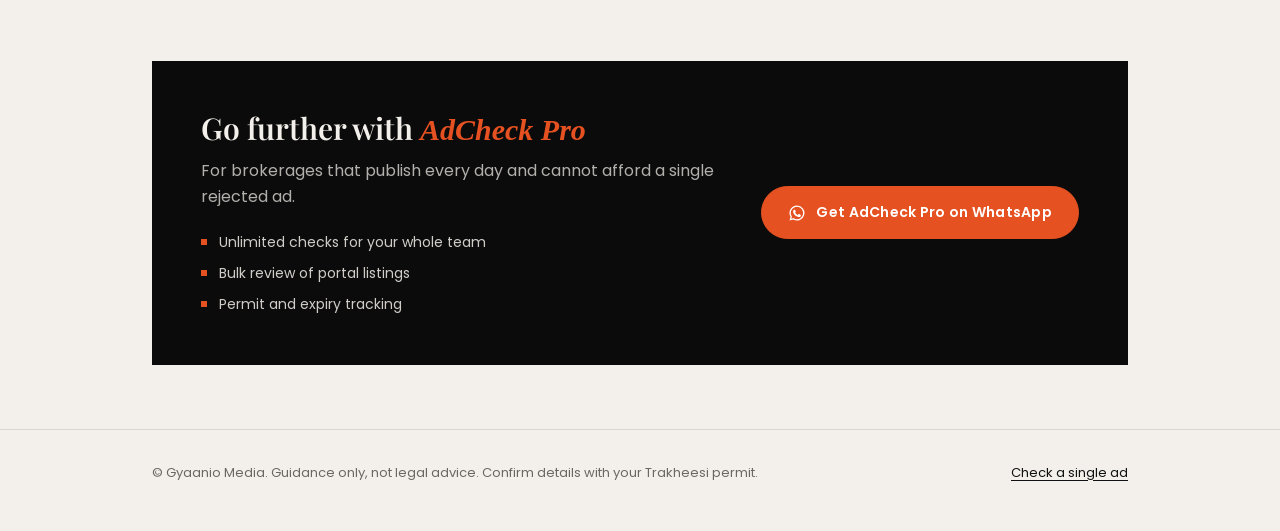
==== commit 8cf45037: "Premium report styling and real PDF downloads with Gyaanio watermark Restyle index, write and audit " ====
--- a/audit.html
+++ b/audit.html
@@ -13,16 +13,15 @@
 <style>
   /* Audit page additions on top of styles.css */
   [hidden] { display: none !important; }
-  .card + .card { margin-top: 20px; }
-  .card h2 { font-family: var(--serif); font-size: 22px; margin: 0 0 4px; color: var(--black); }
-  .card .sub { margin: 0 0 18px; color: var(--muted); font-size: 14px; }
-  .step { display: inline-flex; align-items: center; justify-content: center; width: 26px; height: 26px; border-radius: 50%; background: var(--black); color: var(--gold); font-family: var(--sans); font-size: 13px; font-weight: 700; margin-right: 10px; vertical-align: 3px; }
-  span.field { display: block; font-weight: 600; font-size: 14px; margin-bottom: 8px; }
-  .grid2 { display: grid; grid-template-columns: 1fr 1fr; gap: 18px; }
+  .card + .card { margin-top: 24px; }
+  .card h2 { font-family: var(--serif); font-weight: 600; font-size: 26px; line-height: 1.2; margin: 0 0 6px; color: var(--black); display: flex; align-items: center; }
+  .card .sub { margin: 0 0 28px; color: var(--muted); font-size: 14px; }
+  .step { display: inline-flex; align-items: center; justify-content: center; width: 30px; height: 30px; border: 1px solid var(--orange); color: var(--orange); font-family: var(--serif); font-size: 15px; font-weight: 600; margin-right: 14px; }
+  .grid2 { display: grid; grid-template-columns: 1fr 1fr; gap: 24px; }
   #adsInput { min-height: 260px; font-size: 14px; }
 
-  .logo-drop { display: flex; align-items: center; gap: 14px; border: 1px dashed var(--gold); border-radius: 0; padding: 8px 14px; background: var(--cream); cursor: pointer; }
-  .logo-drop:hover { background: var(--orange-tint); }
+  .logo-drop { display: flex; align-items: center; gap: 14px; border: 1px solid var(--line); border-radius: 0; padding: 8px 14px; background: var(--cream); cursor: pointer; }
+  .logo-drop:hover { border-color: var(--ink); }
   .logo-drop input { display: none; }
   .logo-drop strong { display: block; font-size: 14px; }
   .logo-thumb { width: 48px; height: 48px; border-radius: 0; background: #fff; border: 1px solid var(--line); display: flex; align-items: center; justify-content: center; overflow: hidden; flex: none; color: var(--muted); font-size: 11px; }
@@ -34,7 +33,7 @@
 
   .bulk { display: flex; gap: 8px; flex-wrap: wrap; margin-bottom: 12px; }
   .ads { display: grid; gap: 10px; }
-  .ad-item { display: grid; grid-template-columns: 30px 1fr auto; gap: 12px; align-items: start; padding: 12px 14px; border: 1px solid var(--line); border-radius: 0; background: var(--cream); }
+  .ad-item { display: grid; grid-template-columns: 34px 1fr auto; gap: 14px; align-items: start; padding: 16px 18px; border: 1px solid var(--line); border-radius: 0; background: var(--cream); }
   .ad-num { font-family: var(--serif); font-weight: 600; color: var(--gold); font-size: 18px; line-height: 1.3; }
   .ad-text { font-size: 14px; overflow: hidden; display: -webkit-box; -webkit-line-clamp: 2; -webkit-box-orient: vertical; }
   .ad-flags { display: flex; gap: 8px; flex-wrap: wrap; }
@@ -42,14 +41,14 @@
   .ad-flags label:has(input:checked) { border-color: var(--gold); background: var(--orange-tint); }
   .ad-flags input { accent-color: var(--gold); width: 15px; height: 15px; margin: 0; }
   .ad-item.short { border-color: var(--fail); }
-  .ad-item.short .ad-text::after { content: "  Too short to check (needs 20 characters)"; color: var(--fail); font-weight: 600; }
-  .empty { text-align: center; color: var(--muted); padding: 22px; border: 1px dashed var(--line); border-radius: 0; font-size: 14px; }
+  .ad-item.short .ad-text::after { content: "  Too short to check, needs 20 characters"; color: var(--fail); font-weight: 600; }
+  .empty { text-align: center; color: var(--muted); padding: 22px; border: 1px solid var(--line); border-radius: 0; font-size: 14px; background: var(--stone); }
   .btn:disabled { opacity: .45; cursor: not-allowed; }
 
   .progress { display: none; }
   .progress.on { display: block; }
-  .bar { height: 12px; background: var(--line); border-radius: 999px; overflow: hidden; margin: 18px 0 8px; }
-  .bar > i { display: block; height: 100%; width: 0; background: var(--gold); border-radius: 999px; transition: width .35s ease; }
+  .bar { height: 3px; background: var(--line); overflow: hidden; margin: 24px 0 10px; }
+  .bar > i { display: block; height: 100%; width: 0; background: var(--gold); transition: width .35s ease; }
   .progress-label { display: flex; justify-content: space-between; font-size: 13px; color: var(--muted); }
   .progress-label b { color: var(--black); }
   .log { margin-top: 10px; font-size: 13px; color: var(--muted); max-height: 140px; overflow: auto; }
@@ -57,66 +56,67 @@
   /* Report */
   #reportSection { display: none; }
   #reportSection.on { display: block; }
-  .report-toolbar { display: flex; justify-content: space-between; align-items: center; gap: 12px; flex-wrap: wrap; margin: 36px 0 14px; }
+  .report-toolbar { display: flex; justify-content: space-between; align-items: center; gap: 12px; flex-wrap: wrap; margin: 56px 0 24px; padding-bottom: 20px; border-bottom: 1px solid var(--line); }
   .report-toolbar .section-title { margin: 0; }
-  .report { background: #fff; border: 1px solid var(--line); border-radius: var(--radius); overflow: hidden; max-width: 794px; margin: 0 auto; box-shadow: 0 18px 40px rgba(11,11,11,.08); line-height: 1.5; }
-  .r-head { background: var(--black); color: var(--cream); padding: 26px 30px; display: flex; align-items: center; gap: 18px; border-bottom: 3px solid var(--gold); }
+  .report { background: #fff; border: 1px solid var(--line); border-radius: var(--radius); overflow: hidden; max-width: 860px; margin: 0 auto; line-height: 1.55; }
+  .r-head { background: var(--black); color: var(--cream); padding: 32px 40px; display: flex; align-items: center; gap: 20px; border-bottom: 1px solid var(--gold); }
   .r-logo { width: 64px; height: 64px; border-radius: 0; background: #fff; display: flex; align-items: center; justify-content: center; overflow: hidden; flex: none; }
   .r-logo img { max-width: 100%; max-height: 100%; object-fit: contain; }
   .r-logo.mono { background: var(--gold); color: var(--black); font-family: var(--serif); font-weight: 700; font-size: 24px; }
   .r-title { flex: 1; min-width: 0; }
   .r-title .eyebrow { margin: 0; font-size: 11px; }
-  .r-title h3 { font-family: var(--serif); font-size: 26px; margin: 2px 0 0; line-height: 1.2; overflow-wrap: anywhere; }
+  .r-title h3 { font-family: var(--serif); font-weight: 600; font-size: 30px; margin: 2px 0 0; line-height: 1.2; overflow-wrap: anywhere; }
   .r-date { text-align: right; font-size: 12px; color: rgba(251,248,242,.7); flex: none; }
   .r-date b { display: block; color: var(--cream); font-size: 14px; font-weight: 600; }
-  .r-body { padding: 24px 30px 26px; }
-  .r-section-title { font-family: var(--serif); font-size: 17px; color: var(--black); margin: 22px 0 10px; padding-bottom: 6px; border-bottom: 1px solid var(--line); display: flex; justify-content: space-between; align-items: baseline; gap: 12px; }
+  .r-body { padding: 36px 40px 40px; }
+  .r-section-title { font-family: var(--serif); font-weight: 600; font-size: 21px; color: var(--black); margin: 40px 0 16px; padding-bottom: 10px; border-bottom: 1px solid var(--line); display: flex; justify-content: space-between; align-items: baseline; gap: 12px; }
   .r-section-title:first-child { margin-top: 0; }
   .r-section-title small { font-family: var(--sans); font-size: 11px; color: var(--muted); font-weight: 500; }
 
-  .stats { display: grid; grid-template-columns: repeat(4, 1fr); gap: 10px; }
-  .stat { border: 1px solid var(--line); border-radius: 0; padding: 12px 14px; background: var(--cream); }
+  .stats { display: grid; grid-template-columns: repeat(4, 1fr); gap: 0; border: 1px solid var(--line); }
+  .stat { border-left: 1px solid var(--line); border-radius: 0; padding: 18px 20px; background: #fff; }
+  .stat:first-child { border-left: 0; }
   .stat .k { font-size: 10.5px; letter-spacing: .14em; text-transform: uppercase; color: var(--muted); font-weight: 700; }
-  .stat .v { font-family: var(--serif); font-size: 30px; font-weight: 700; line-height: 1.1; margin-top: 4px; color: var(--black); }
+  .stat .v { font-family: var(--serif); font-size: 38px; font-weight: 600; line-height: 1.1; margin-top: 4px; color: var(--black); }
   .stat.pass .v { color: var(--pass); }
   .stat.fix .v { color: var(--warn); }
   .stat.fail .v { color: var(--fail); }
   .stat .p { font-size: 11.5px; color: var(--muted); }
-  .split { display: flex; height: 10px; border-radius: 999px; overflow: hidden; margin-top: 12px; background: var(--line); gap: 2px; }
+  .split { display: flex; height: 4px; overflow: hidden; margin-top: 16px; background: var(--line); gap: 2px; }
   .split i { display: block; height: 100%; }
   .split .s-pass { background: var(--pass); }
   .split .s-fix { background: var(--warn); }
   .split .s-fail { background: var(--fail); }
 
-  .exposure { margin-top: 14px; background: var(--black); color: var(--cream); border-radius: 0; padding: 16px 18px; display: flex; justify-content: space-between; align-items: center; gap: 16px; border-left: 4px solid var(--gold); }
+  .exposure { margin-top: 16px; background: var(--black); color: var(--cream); border-radius: 0; padding: 22px 24px; display: flex; justify-content: space-between; align-items: center; gap: 16px; border-left: 2px solid var(--gold); }
   .exposure .k { font-size: 11px; letter-spacing: .16em; text-transform: uppercase; color: var(--gold); font-weight: 700; }
   .exposure .note { font-size: 12px; color: rgba(251,248,242,.7); margin-top: 2px; }
-  .exposure .v { font-family: var(--serif); font-size: 30px; font-weight: 700; color: var(--gold); white-space: nowrap; }
-
-  .viol { list-style: none; margin: 0; padding: 0; display: grid; gap: 8px; }
-  .viol li { display: grid; grid-template-columns: 26px 1fr 150px 74px; gap: 10px; align-items: center; font-size: 13.5px; }
+  .exposure .v { font-family: var(--serif); font-size: 34px; font-weight: 600; color: var(--gold); white-space: nowrap; }
+
+  .viol { list-style: none; margin: 0; padding: 0; display: grid; gap: 0; }
+  .viol li { display: grid; grid-template-columns: 30px 1fr 150px 84px; gap: 14px; align-items: center; font-size: 14px; padding: 12px 0; border-bottom: 1px solid var(--line); }
   .viol .rank { font-family: var(--serif); font-weight: 700; color: var(--gold); font-size: 16px; }
   .viol .name { font-weight: 600; }
-  .viol .meter { height: 8px; background: var(--line); border-radius: 999px; overflow: hidden; }
-  .viol .meter i { display: block; height: 100%; background: var(--gold); border-radius: 999px; }
+  .viol .meter { height: 3px; background: var(--line); overflow: hidden; }
+  .viol .meter i { display: block; height: 100%; background: var(--gold); }
   .viol .num { text-align: right; font-size: 12.5px; color: var(--muted); white-space: nowrap; }
   .viol .num b { color: var(--black); font-size: 14px; }
-  .none { font-size: 13.5px; color: var(--pass); font-weight: 600; margin: 0; }
-
-  table.ads-table { width: 100%; border-collapse: collapse; font-size: 12.5px; }
+  .none { font-size: 14px; color: var(--ink); font-weight: 600; margin: 0; }
+
+  table.ads-table { width: 100%; border-collapse: collapse; font-size: 13px; }
   .ads-table th { text-align: left; font-size: 10.5px; letter-spacing: .12em; text-transform: uppercase; color: var(--muted); font-weight: 700; padding: 6px 8px; border-bottom: 1px solid var(--ink); }
-  .ads-table td { padding: 7px 8px; border-bottom: 1px solid var(--line); vertical-align: top; }
+  .ads-table td { padding: 12px 8px; border-bottom: 1px solid var(--line); vertical-align: top; }
   .ads-table tr:nth-child(even) td { background: #FFFFFF; }
   .ads-table .c-num { width: 30px; color: var(--gold); font-weight: 700; }
   .ads-table .c-ad .ex { display: -webkit-box; -webkit-line-clamp: 2; -webkit-box-orient: vertical; overflow: hidden; }
   .ads-table .c-ad .flags { font-size: 10.5px; color: var(--muted); margin-top: 2px; }
-  .ads-table .c-verdict { width: 108px; }
+  .ads-table .c-verdict { width: 120px; }
   .ads-table .c-score { width: 64px; text-align: right; font-weight: 700; font-variant-numeric: tabular-nums; }
   .report .pill { font-size: 10.5px; padding: 3px 9px; }
   .pill.fix { background: var(--warn-bg); color: var(--warn); }
   .pill.err { background: #EEE; color: #555; }
 
-  .r-foot { padding: 14px 30px; background: var(--cream); border-top: 1px solid var(--line); font-size: 10.5px; color: var(--muted); display: flex; justify-content: space-between; gap: 16px; }
+  .r-foot { padding: 18px 40px; background: var(--cream); border-top: 1px solid var(--line); font-size: 10.5px; color: var(--muted); display: flex; justify-content: space-between; gap: 16px; }
   .r-foot b { color: var(--gold); }
 
   @media (max-width: 720px) {
@@ -150,6 +150,15 @@
     .stat .v, .exposure .v { font-size: 24px; }
     .exposure { padding: 12px 16px; flex-direction: row; align-items: center; }
     .viol li { grid-template-columns: 22px 1fr 130px 70px; }
+    .viol li { padding: 4px 0; font-size: 12px; }
+    .stat { padding: 10px 12px; }
+    .split { margin-top: 10px; }
+    .exposure { margin-top: 10px; }
+    .r-title h3 { font-size: 24px; }
+    .r-section-title { margin: 10px 0 6px; padding-bottom: 4px; font-size: 16px; }
+    .ads-table td { padding: 3px 6px; }
+    .stat .v { font-size: 22px; }
+    .r-foot { padding: 8px 20px; }
     .viol .meter { display: block; }
     .ads-table { font-size: 10.5px; }
     .ads-table td { padding: 4px 6px; }
@@ -176,7 +185,7 @@
   <div class="wrap">
     <span class="eyebrow">Brokerage compliance audit</span>
     <h1>Audit every ad your team <em>publishes</em> in one pass.</h1>
-    <p class="lead">Paste up to 50 property ads, tick what applies to each one, and get a branded compliance audit against DLD and RERA advertising rules, ready to print or save as PDF.</p>
+    <p class="lead">Paste up to 50 property ads, tick what applies to each one, and get a branded compliance audit against DLD and RERA advertising rules, ready to download as a PDF report.</p>
   </div>
 </header>
 
@@ -187,7 +196,7 @@
     <div class="grid2">
       <div>
         <label class="field" for="brokerName">Brokerage name</label>
-        <input type="text" id="brokerName" placeholder="e.g. Palm Crest Realty" autocomplete="organization">
+        <input type="text" id="brokerName" placeholder="Palm Crest Realty" autocomplete="organization">
       </div>
       <div>
         <span class="field">Logo</span>
@@ -243,9 +252,10 @@
       <h2 class="section-title" id="reportHeading">Your compliance audit</h2>
       <div class="actions">
         <button type="button" class="btn ghost" id="editBtn">Edit ads</button>
-        <button type="button" class="btn" id="printBtn">Print to PDF</button>
+        <button type="button" class="btn gold" id="printBtn"><span class="spinner" aria-hidden="true"></span><svg width="16" height="16" viewBox="0 0 24 24" aria-hidden="true"><path fill="none" stroke="currentColor" stroke-width="2" stroke-linecap="round" stroke-linejoin="round" d="M12 3v12m0 0 5-5m-5 5-5-5M4 19h16"/></svg><span class="label">Download PDF report</span></button>
       </div>
     </div>
+    <div class="error no-print" id="pdfError" role="alert" style="max-width:860px;margin:0 auto 16px"></div>
     <article class="report" id="report"></article>
   </section>
   <aside class="cta no-print">
@@ -267,11 +277,12 @@
 
 <footer class="foot no-print">
   <div class="wrap">
-    <span>© Gyaanio. AdCheck is guidance, not legal advice. Always confirm details with your permit.</span>
+    <span>© Gyaanio Media. Guidance only, not legal advice. Confirm details with your Trakheesi permit.</span>
     <a href="index.html">Check a single ad</a>
   </div>
 </footer>
 
+<script src="assets/report-pdf.js" defer></script>
 <script>
 (() => {
   const ENDPOINT = "https://fktqdtxlbgixvozllnbq.supabase.co/functions/v1/adcheck";
@@ -302,6 +313,7 @@
   let ads = [];            // [{ text, offplan, qr }]
   let running = false;
   let stopRequested = false;
+  let lastAudit = null;
 
   const esc = (s) => String(s).replace(/[&<>"']/g, (c) => ({ "&": "&amp;", "<": "&lt;", ">": "&gt;", '"': "&quot;", "'": "&#39;" }[c]));
   const fmtAED = (n) => "AED " + n.toLocaleString("en-US");
@@ -396,7 +408,7 @@
           body: JSON.stringify({ ad: ad.text, offplan: !!ad.offplan, has_qr: !!ad.qr }),
         });
         const data = await res.json().catch(() => ({}));
-        if (!res.ok || data.error) throw new Error(data.error || "Request failed (" + res.status + ")");
+        if (!res.ok || data.error) throw new Error(data.error || "Request failed with status " + res.status);
         return data;
       } catch (err) {
         lastErr = err;
@@ -460,11 +472,11 @@
       try {
         const r = await checkAd(snapshot[i]);
         const verdict = normVerdict(r.verdict);
-        results.push({ ad: snapshot[i], verdict, score: Number.isFinite(+r.score) ? Math.round(+r.score) : null, checks: Array.isArray(r.checks) ? r.checks : [] });
+        results.push({ ad: snapshot[i], verdict, score: Number.isFinite(+r.score) ? Math.round(+r.score) : null, checks: Array.isArray(r.checks) ? r.checks : [], summary: r.summary || "", rewritten: r.rewritten_ad || r.corrected_ad || "" });
         logLine("Ad " + (i + 1) + ": <b>" + esc(verdict || "Unknown") + "</b>" + (r.score != null ? ", score " + esc(r.score) : ""));
       } catch (err) {
         results.push({ ad: snapshot[i], verdict: "", score: null, checks: [], error: err.message });
-        logLine("Ad " + (i + 1) + ": could not be checked (" + esc(err.message) + ")");
+        logLine("Ad " + (i + 1) + ": could not be checked. " + esc(err.message));
       }
       setProgress(i + 1, total, (i + 1 === total ? "All " + total + " ads checked" : "Checked " + (i + 1) + " of " + total));
     }
@@ -536,7 +548,7 @@
       : '<p class="none">No rule was broken by any ad checked. Well done.</p>';
 
     const rows = results.map((r, i) => {
-      const flags = [r.ad.offplan ? "Off plan" : "", r.ad.qr ? "QR present" : ""].filter(Boolean).join(" · ");
+      const flags = [r.ad.offplan ? "Off plan" : "", r.ad.qr ? "QR present" : ""].filter(Boolean).join(", ");
       return "<tr>" +
         '<td class="c-num">' + (i + 1) + "</td>" +
         '<td class="c-ad"><div class="ex">' + esc(r.ad.text) + "</div>" + (flags ? '<div class="flags">' + flags + "</div>" : "") + "</td>" +
@@ -563,7 +575,7 @@
           (cFix ? '<i class="s-fix" style="flex:' + cFix + '"></i>' : "") +
           (cFail ? '<i class="s-fail" style="flex:' + cFail + '"></i>' : "") +
         "</div>" +
-        '<div class="exposure"><div><div class="k">Estimated fine exposure</div><div class="note">' + cFail + " failing " + (cFail === 1 ? "ad" : "ads") + " × AED 50,000 per ad</div></div>" +
+        '<div class="exposure"><div><div class="k">Estimated fine exposure</div><div class="note">' + cFail + " failing " + (cFail === 1 ? "ad" : "ads") + " at AED 50,000 per ad</div></div>" +
           '<div class="v">' + fmtAED(cFail * FINE_PER_AD) + "</div></div>" +
         '<div class="r-section-title">Top violations<small>Ads that failed or need a fix on each rule</small></div>' +
         violHtml +
@@ -573,11 +585,30 @@
       '<footer class="r-foot"><span>Prepared with <b>Gyaanio AdCheck</b> against DLD and RERA advertising rules. Guidance only, not legal advice.</span>' +
         "<span>Fines start at AED 50,000 per violation and double on repeat.</span></footer>";
 
+    lastAudit = {
+      brokerage: els.name.value.trim(),
+      logoData,
+      results,
+      totals: { checked: n, pass: cPass, fix: cFix, fail: cFail, notChecked, avg },
+      top,
+    };
+    if (window.GyaanioReport) window.GyaanioReport.preload().catch(() => {});
     els.reportSection.classList.add("on");
     els.reportSection.scrollIntoView({ behavior: "smooth", block: "start" });
   }
 
-  els.print.addEventListener("click", () => window.print());
+  els.print.addEventListener("click", () => {
+    if (!lastAudit || !window.GyaanioReport) return;
+    const label = els.print.querySelector(".label");
+    const pdfErr = $("pdfError");
+    pdfErr.classList.remove("show");
+    els.print.disabled = true; els.print.classList.add("loading");
+    label.textContent = "Preparing your PDF";
+    window.GyaanioReport.audit(lastAudit)
+      .then(() => { label.textContent = "PDF saved"; setTimeout(() => { label.textContent = "Download PDF report"; }, 2200); })
+      .catch(() => { pdfErr.textContent = "We could not build the PDF. Please try again."; pdfErr.classList.add("show"); label.textContent = "Download PDF report"; })
+      .finally(() => { els.print.disabled = false; els.print.classList.remove("loading"); });
+  });
   els.edit.addEventListener("click", () => { els.ads.scrollIntoView({ behavior: "smooth", block: "center" }); els.ads.focus({ preventScroll: true }); });
 
   syncAds();
--- a/styles.css
+++ b/styles.css
@@ -1,395 +1,534 @@
+/* Gyaanio Media design system: orange is the only accent, stone ground,
+   black and coal surfaces, Playfair Display headlines, Poppins body,
+   square cards, pill buttons, 1px hairlines, no shadows. */
 :root {
   --black: #0B0B0B;
   --coal: #161616;
   --ink: #111111;
-  --gold: #E55121;        /* brand orange, the one accent */
-  --gold-soft: #C2431A;   /* orange deep, hover and pressed */
+  --orange: #E55121;
+  --orange-deep: #C2431A;
   --orange-tint: #FBE9E2;
-  --cream: #F3F0EB;       /* stone, page ground */
+  --stone: #F3F0EB;
   --white: #FFFFFF;
   --line: #DAD5CD;
+  --line-dark: #2A2A2A;
   --muted: #6B6864;
-  --pass: #2E7D4F;
-  --pass-bg: #E6F1EA;
-  --warn: #C2431A;
-  --warn-bg: #FBE9E2;
-  --fail: #B42318;
-  --fail-bg: #F9E3E1;
+  --body: #3A3733;
+
+  /* Legacy names kept so older markup keeps working */
+  --gold: var(--orange);
+  --gold-soft: var(--orange-deep);
+  --cream: var(--stone);
+
+  /* Status tones, all drawn from the one accent */
+  --pass: var(--ink);
+  --pass-bg: var(--stone);
+  --warn: var(--orange-deep);
+  --warn-bg: var(--orange-tint);
+  --fail: var(--orange);
+  --fail-bg: var(--orange-tint);
+
   --radius: 0px;
   --serif: "Playfair Display", Georgia, "Times New Roman", serif;
   --sans: "Poppins", "Helvetica Neue", Arial, sans-serif;
+
+  --s1: 4px; --s2: 8px; --s3: 12px; --s4: 16px; --s5: 24px; --s6: 32px; --s7: 48px; --s8: 64px; --s9: 96px;
 }
 
 * { box-sizing: border-box; }
-
 html, body { margin: 0; padding: 0; }
 
 body {
-  background: var(--cream);
+  background: var(--stone);
   color: var(--ink);
   font-family: var(--sans);
   font-size: 16px;
-  line-height: 1.6;
+  line-height: 1.65;
   -webkit-font-smoothing: antialiased;
+  text-rendering: optimizeLegibility;
 }
 
 a { color: inherit; }
-
-/* Header */
+::selection { background: var(--orange); color: var(--white); }
+
+.wrap {
+  max-width: 1040px;
+  margin: 0 auto;
+  padding-left: 32px;
+  padding-right: 32px;
+}
+
+/* Top bar */
 .topbar {
   background: var(--black);
-  color: var(--cream);
-  border-bottom: 1px solid rgba(229, 81, 33, 0.35);
+  color: var(--stone);
+  border-bottom: 1px solid var(--line-dark);
 }
 .topbar .wrap {
   display: flex;
   align-items: center;
   justify-content: space-between;
-  gap: 16px;
-  padding-top: 16px;
-  padding-bottom: 16px;
+  gap: var(--s4);
+  padding-top: 18px;
+  padding-bottom: 18px;
 }
 .brand {
   display: flex;
-  align-items: baseline;
-  gap: 8px;
+  align-items: center;
+  gap: 12px;
   text-decoration: none;
   font-family: var(--serif);
-  font-size: 22px;
+  font-size: 20px;
   letter-spacing: 0.02em;
 }
-.brand b { color: var(--gold); font-weight: 600; }
-.nav { display: flex; gap: 6px; flex-wrap: nowrap; }
+.brand b { color: var(--orange); font-weight: 600; }
+.brand-logo { height: 34px; width: auto; display: block; }
+.brand-sep { width: 1px; height: 22px; background: var(--line-dark); }
+
+.nav { display: flex; gap: 4px; flex-wrap: nowrap; }
 .nav a {
   text-decoration: none;
-  font-size: 14px;
-  padding: 8px 14px;
+  font-size: 13px;
+  font-weight: 500;
+  letter-spacing: 0.02em;
+  padding: 8px 16px;
   border-radius: 999px;
   border: 1px solid transparent;
-  color: rgba(243, 240, 235, 0.8);
-}
-.nav a:hover { color: var(--cream); border-color: rgba(229, 81, 33, 0.4); }
-.nav a[aria-current="page"] { color: var(--white); background: var(--gold); }
-
-.wrap {
-  max-width: 980px;
-  margin: 0 auto;
-  padding-left: 20px;
-  padding-right: 20px;
-}
+  color: rgba(243, 240, 235, 0.72);
+  transition: color 0.15s, border-color 0.15s, background 0.15s;
+}
+.nav a:hover { color: var(--stone); border-color: var(--line-dark); }
+.nav a[aria-current="page"] { color: var(--white); background: var(--orange); border-color: var(--orange); }
 
 /* Hero */
 .hero {
   background: var(--black);
-  color: var(--cream);
-  padding: 56px 0 96px;
-  position: relative;
-  overflow: hidden;
-}
-.hero::after {
-  content: "";
-  position: absolute;
-  inset: auto -10% -60% -10%;
-  height: 120%;
-  background: radial-gradient(ellipse at center, rgba(229, 81, 33, 0.22), transparent 60%);
-  pointer-events: none;
+  color: var(--stone);
+  padding: var(--s8) 0 120px;
+  border-bottom: 1px solid var(--line-dark);
 }
 .eyebrow {
-  display: inline-block;
-  font-size: 12px;
-  letter-spacing: 0.18em;
+  display: inline-flex;
+  align-items: center;
+  gap: 12px;
+  font-size: 11px;
+  font-weight: 600;
+  letter-spacing: 0.22em;
   text-transform: uppercase;
-  color: var(--gold);
-  margin-bottom: 14px;
-}
+  color: var(--orange);
+  margin-bottom: var(--s5);
+}
+.hero .eyebrow::before { content: ""; width: 32px; height: 1px; background: var(--orange); }
 .hero h1 {
   font-family: var(--serif);
   font-weight: 600;
-  font-size: clamp(32px, 5.4vw, 52px);
-  line-height: 1.12;
-  margin: 0 0 16px;
-  max-width: 760px;
-}
-.hero h1 em { color: var(--gold); font-style: normal; }
+  font-size: clamp(34px, 5vw, 56px);
+  line-height: 1.08;
+  letter-spacing: -0.01em;
+  margin: 0 0 var(--s5);
+  max-width: 780px;
+}
+.hero h1 em { color: var(--orange); font-style: italic; font-weight: 600; }
 .hero p.lead {
-  font-size: 18px;
-  color: rgba(243, 240, 235, 0.78);
-  max-width: 640px;
+  font-size: 17px;
+  line-height: 1.7;
+  color: rgba(243, 240, 235, 0.72);
+  max-width: 620px;
   margin: 0;
+  font-weight: 400;
 }
 
 /* Cards */
 .card {
-  background: #fff;
+  background: var(--white);
   border: 1px solid var(--line);
-  border-radius: var(--radius);
-  box-shadow: 0 18px 40px rgba(11, 11, 11, 0.06);
-  padding: 28px;
-}
-.lift { margin-top: -64px; position: relative; z-index: 1; }
-
-label.field { display: block; font-weight: 600; font-size: 14px; margin-bottom: 8px; }
+  border-radius: 0;
+  padding: 40px;
+}
+.lift { margin-top: -72px; position: relative; z-index: 1; }
+
+label.field, span.field {
+  display: block;
+  font-size: 11px;
+  font-weight: 600;
+  letter-spacing: 0.16em;
+  text-transform: uppercase;
+  color: var(--ink);
+  margin-bottom: 10px;
+}
+label.field .hint, span.field .hint { text-transform: none; letter-spacing: 0; margin-left: 6px; }
 .hint { font-size: 13px; color: var(--muted); font-weight: 400; }
 
 textarea, input[type="text"], input[type="number"], input[type="date"], select {
   width: 100%;
   font: inherit;
+  font-size: 15px;
   color: var(--ink);
-  background: var(--cream);
+  background: var(--stone);
   border: 1px solid var(--line);
   border-radius: 0;
-  padding: 12px 14px;
-  transition: border-color 0.15s, box-shadow 0.15s;
-}
-textarea { min-height: 200px; resize: vertical; line-height: 1.55; }
+  padding: 14px 16px;
+  transition: border-color 0.15s, background 0.15s;
+}
+textarea { min-height: 200px; resize: vertical; line-height: 1.6; }
 textarea:focus, input:focus, select:focus {
   outline: none;
-  border-color: var(--gold);
-  box-shadow: 0 0 0 3px rgba(229, 81, 33, 0.25);
-}
-
-.checks { display: flex; flex-wrap: wrap; gap: 12px; margin: 18px 0 22px; }
+  border-color: var(--orange);
+  background: var(--white);
+}
+::placeholder { color: #9A958E; }
+
+.checks { display: flex; flex-wrap: wrap; gap: var(--s3); margin: var(--s5) 0 var(--s6); }
 .check {
   display: flex;
   align-items: center;
-  gap: 10px;
-  padding: 12px 16px;
+  gap: 12px;
+  padding: 14px 18px;
   border: 1px solid var(--line);
   border-radius: 0;
-  background: var(--cream);
+  background: var(--white);
   cursor: pointer;
-  font-size: 15px;
+  font-size: 14px;
   flex: 1 1 240px;
-}
-.check input { width: 18px; height: 18px; accent-color: var(--gold); margin: 0; }
-.check:has(input:checked) { border-color: var(--gold); background: var(--orange-tint); }
-
-.actions { display: flex; flex-wrap: wrap; gap: 12px; align-items: center; }
-
+  transition: border-color 0.15s, background 0.15s;
+}
+.check:hover { border-color: var(--ink); }
+.check input { width: 16px; height: 16px; accent-color: var(--orange); margin: 0; }
+.check:has(input:checked) { border-color: var(--orange); background: var(--orange-tint); }
+
+.actions { display: flex; flex-wrap: wrap; gap: var(--s3); align-items: center; }
+
+/* Buttons */
 .btn {
   display: inline-flex;
   align-items: center;
   justify-content: center;
-  gap: 8px;
+  gap: 10px;
   font: inherit;
   font-weight: 600;
-  font-size: 15px;
-  padding: 13px 22px;
+  font-size: 14px;
+  letter-spacing: 0.02em;
+  padding: 14px 26px;
   border-radius: 999px;
   border: 1px solid var(--black);
   background: var(--black);
-  color: var(--cream);
+  color: var(--stone);
   cursor: pointer;
   text-decoration: none;
-  transition: transform 0.08s, background 0.15s, color 0.15s;
-}
-.btn:hover { background: #222; }
+  transition: background 0.15s, color 0.15s, border-color 0.15s;
+}
+.btn:hover { background: var(--coal); }
 .btn:active { transform: translateY(1px); }
-.btn[disabled] { opacity: 0.6; cursor: progress; }
-.btn.gold { background: var(--gold); border-color: var(--gold); color: var(--white); }
-.btn.gold:hover { background: var(--gold-soft); }
+.btn[disabled] { opacity: 0.5; cursor: progress; }
+.btn.gold, .btn.primary { background: var(--orange); border-color: var(--orange); color: var(--white); }
+.btn.gold:hover, .btn.primary:hover { background: var(--orange-deep); border-color: var(--orange-deep); }
 .btn.ghost { background: transparent; color: var(--ink); border-color: var(--line); }
-.btn.ghost:hover { border-color: var(--gold); }
-.btn.small { padding: 8px 14px; font-size: 13px; }
+.btn.ghost:hover { border-color: var(--ink); background: transparent; }
+.btn.small { padding: 9px 16px; font-size: 13px; }
+.btn svg { flex: none; }
 
 .spinner {
-  width: 16px; height: 16px;
-  border: 2px solid rgba(243, 240, 235, 0.35);
-  border-top-color: var(--gold);
+  width: 14px; height: 14px;
+  border: 2px solid rgba(255, 255, 255, 0.35);
+  border-top-color: var(--white);
   border-radius: 50%;
   animation: spin 0.8s linear infinite;
   display: none;
 }
 .btn.loading .spinner { display: inline-block; }
+.btn.ghost .spinner, .btn.dark .spinner { border-color: rgba(17,17,17,0.2); border-top-color: var(--orange); }
 @keyframes spin { to { transform: rotate(360deg); } }
 
 .error {
-  margin-top: 16px;
-  padding: 12px 16px;
-  border-radius: 0;
-  background: var(--fail-bg);
-  color: var(--fail);
+  margin-top: var(--s4);
+  padding: 14px 18px;
+  border: 1px solid var(--orange);
+  border-left-width: 3px;
+  background: var(--orange-tint);
+  color: var(--orange-deep);
   font-size: 14px;
   display: none;
 }
 .error.show { display: block; }
 
 /* Results */
-section.block { margin-top: 28px; }
+section.block { margin-top: var(--s7); }
 .section-title {
   font-family: var(--serif);
-  font-size: 26px;
-  margin: 0 0 14px;
-}
-
+  font-weight: 600;
+  font-size: 28px;
+  line-height: 1.2;
+  margin: 0 0 var(--s5);
+  color: var(--black);
+}
+.section-head {
+  display: flex;
+  justify-content: space-between;
+  align-items: flex-end;
+  gap: var(--s4);
+  flex-wrap: wrap;
+  padding-bottom: var(--s4);
+  margin-bottom: var(--s5);
+  border-bottom: 1px solid var(--line);
+}
+.section-head .section-title { margin: 0; }
+.section-head .kicker { font-size: 11px; font-weight: 600; letter-spacing: 0.18em; text-transform: uppercase; color: var(--muted); }
+
+.report-bar {
+  display: flex;
+  justify-content: space-between;
+  align-items: center;
+  gap: var(--s4);
+  flex-wrap: wrap;
+  padding: var(--s5) 0;
+  border-bottom: 1px solid var(--line);
+}
+.report-bar .eyebrow { margin: 0 0 4px; }
+.report-bar h2 { font-family: var(--serif); font-weight: 600; font-size: 30px; line-height: 1.15; margin: 0; }
+.report-bar .date { font-size: 13px; color: var(--muted); }
+
+/* Verdict: a statement panel */
 .verdict {
   display: grid;
-  grid-template-columns: auto 1fr;
-  gap: 22px;
-  align-items: center;
+  grid-template-columns: 220px 1fr;
   background: var(--black);
-  color: var(--cream);
-  border-radius: var(--radius);
-  padding: 24px 28px;
-}
+  color: var(--stone);
+  border: 1px solid var(--black);
+}
+.verdict .score-col {
+  padding: 32px;
+  border-right: 1px solid var(--line-dark);
+  display: flex;
+  flex-direction: column;
+  justify-content: center;
+}
+.verdict .score-col .k { font-size: 10px; font-weight: 600; letter-spacing: 0.22em; text-transform: uppercase; color: var(--orange); }
 .score {
-  width: 96px; height: 96px;
-  border-radius: 50%;
-  display: grid;
-  place-items: center;
-  border: 3px solid var(--gold);
-  font-family: var(--serif);
-  font-size: 34px;
+  font-family: var(--serif);
+  font-weight: 600;
+  font-size: 64px;
   line-height: 1;
-}
-.score small { display: block; font-family: var(--sans); font-size: 11px; color: rgba(243,240,235,0.6); margin-top: 4px; text-align: center; }
-.verdict h3 { margin: 0 0 6px; font-family: var(--serif); font-size: 24px; display: flex; gap: 10px; align-items: center; flex-wrap: wrap; }
-.verdict p { margin: 0; color: rgba(243, 240, 235, 0.8); }
-
+  margin-top: 10px;
+  color: var(--white);
+  font-variant-numeric: lining-nums;
+}
+.score small { font-family: var(--sans); font-size: 14px; color: rgba(243,240,235,0.5); font-weight: 400; margin-left: 4px; }
+.verdict .text-col { padding: 32px 36px; background: var(--coal); }
+.verdict h3 {
+  margin: 0 0 12px;
+  font-family: var(--serif);
+  font-weight: 600;
+  font-size: 28px;
+  line-height: 1.2;
+  display: flex;
+  gap: 14px;
+  align-items: center;
+  flex-wrap: wrap;
+}
+.verdict p { margin: 0; color: rgba(243, 240, 235, 0.78); font-size: 15px; line-height: 1.7; max-width: 620px; }
+
+/* Status labels: square, orange only */
 .pill {
   display: inline-flex;
   align-items: center;
-  gap: 6px;
   font-family: var(--sans);
-  font-size: 12px;
-  font-weight: 700;
-  letter-spacing: 0.08em;
+  font-size: 10.5px;
+  font-weight: 600;
+  letter-spacing: 0.14em;
   text-transform: uppercase;
-  padding: 4px 10px;
-  border-radius: 999px;
+  padding: 5px 10px 4px;
+  border-radius: 0;
+  border: 1px solid transparent;
   white-space: nowrap;
-}
-.pill.pass { background: var(--pass-bg); color: var(--pass); }
-.pill.warn { background: var(--warn-bg); color: var(--warn); }
-.pill.fail { background: var(--fail-bg); color: var(--fail); }
-
-.tally { display: flex; gap: 8px; flex-wrap: wrap; margin-top: 12px; }
-
-.rules { list-style: none; margin: 0; padding: 0; display: grid; gap: 12px; }
+  line-height: 1.3;
+}
+.pill.pass { background: transparent; color: var(--ink); border-color: var(--ink); }
+.pill.warn, .pill.fix { background: var(--orange-tint); color: var(--orange-deep); border-color: var(--orange-tint); }
+.pill.fail { background: var(--orange); color: var(--white); border-color: var(--orange); }
+.pill.err { background: var(--stone); color: var(--muted); border-color: var(--line); }
+.verdict .pill.pass { color: var(--stone); border-color: var(--stone); }
+
+.tally { display: flex; gap: 28px; flex-wrap: wrap; margin-top: 22px; padding-top: 18px; border-top: 1px solid var(--line-dark); }
+.tally .t { display: flex; align-items: baseline; gap: 8px; font-size: 11px; font-weight: 600; letter-spacing: 0.16em; text-transform: uppercase; color: rgba(243,240,235,0.6); }
+.tally .t b { font-family: var(--serif); font-size: 22px; letter-spacing: 0; color: var(--white); font-weight: 600; }
+.tally .t.fail b { color: var(--orange); }
+
+/* Rules: a ledger */
+.rules {
+  list-style: none;
+  margin: 0;
+  padding: 0;
+  background: var(--white);
+  border: 1px solid var(--line);
+  counter-reset: rule;
+}
 .rule {
-  background: #fff;
-  border: 1px solid var(--line);
-  border-left: 4px solid var(--line);
-  border-radius: 0;
-  padding: 18px 20px;
-}
-.rule.pass { border-left-color: var(--pass); }
-.rule.warn { border-left-color: var(--warn); }
-.rule.fail { border-left-color: var(--fail); }
-.rule header { display: flex; justify-content: space-between; align-items: flex-start; gap: 12px; margin-bottom: 6px; }
-.rule h4 { margin: 0; font-size: 16px; }
-.rule p { margin: 4px 0 0; font-size: 15px; color: #3C3830; }
-.rule .fix { margin-top: 10px; padding: 10px 12px; background: var(--cream); border-radius: 0; font-size: 14px; }
-.rule .fix b { color: var(--black); }
-
+  display: grid;
+  grid-template-columns: 56px 1fr auto;
+  gap: 0 20px;
+  padding: 26px 28px;
+  border-top: 1px solid var(--line);
+  counter-increment: rule;
+}
+.rule:first-child { border-top: 0; }
+.rule::before {
+  content: counter(rule, decimal-leading-zero);
+  font-family: var(--serif);
+  font-size: 22px;
+  font-weight: 600;
+  line-height: 1.1;
+  color: var(--line);
+}
+.rule.fail::before, .rule.warn::before { color: var(--orange); }
+.rule header { display: contents; }
+.rule h4 { margin: 0; font-size: 16px; font-weight: 600; line-height: 1.4; color: var(--black); grid-column: 2; }
+.rule header .pill { grid-column: 3; grid-row: 1; align-self: start; }
+.rule p { grid-column: 2 / 4; margin: 8px 0 0; font-size: 15px; line-height: 1.7; color: var(--body); }
+.rule .fix {
+  grid-column: 2 / 4;
+  margin-top: 14px;
+  padding: 12px 0 0;
+  border-top: 1px solid var(--line);
+  font-size: 14px;
+  line-height: 1.65;
+  color: var(--body);
+}
+.rule .fix b { color: var(--orange-deep); font-weight: 600; font-size: 10.5px; letter-spacing: 0.16em; text-transform: uppercase; margin-right: 8px; }
+
+/* Output panels */
 .output {
   position: relative;
-  background: #fff;
+  background: var(--white);
   border: 1px solid var(--line);
-  border-radius: var(--radius);
-  padding: 22px 22px 18px;
-}
-.output .head { display: flex; justify-content: space-between; align-items: center; gap: 12px; margin-bottom: 12px; flex-wrap: wrap; }
-.output h3 { margin: 0; font-family: var(--serif); font-size: 20px; }
+  border-radius: 0;
+  padding: 32px;
+}
+.output .head { display: flex; justify-content: space-between; align-items: center; gap: var(--s3); margin-bottom: var(--s5); flex-wrap: wrap; }
+.output h3 { margin: 0; font-family: var(--serif); font-weight: 600; font-size: 24px; }
 .output pre {
   margin: 0;
   white-space: pre-wrap;
   word-wrap: break-word;
   font-family: var(--sans);
   font-size: 15px;
-  line-height: 1.65;
-  background: var(--cream);
-  border-radius: 0;
-  padding: 16px 18px;
-}
-.output .meta { font-size: 12px; color: var(--muted); margin-top: 8px; }
-mark.ph { background: var(--orange-tint); color: var(--ink); padding: 0 3px; border-radius: 4px; }
+  line-height: 1.75;
+  background: var(--stone);
+  border-left: 2px solid var(--orange);
+  border-radius: 0;
+  padding: 22px 26px;
+}
+.output .meta { font-size: 12px; color: var(--muted); margin-top: 12px; }
+mark.ph { background: var(--orange-tint); color: var(--orange-deep); font-weight: 600; padding: 0 3px; border-radius: 0; }
+
+.source-note { margin: 14px 0 0; font-size: 13px; color: rgba(243, 240, 235, 0.65); border-left: 2px solid var(--orange); padding-left: 12px; }
 
 /* CTA */
 .cta {
-  margin: 44px 0 0;
+  margin: var(--s8) 0 0;
   background: var(--black);
-  color: var(--cream);
-  border-radius: var(--radius);
-  padding: 34px 30px;
+  color: var(--stone);
+  border-radius: 0;
+  padding: 48px;
   display: grid;
   grid-template-columns: 1fr auto;
-  gap: 22px;
-  align-items: center;
-  border: 1px solid #2A2A2A;
-}
-.cta h3 { font-family: var(--serif); font-size: 26px; margin: 0 0 6px; }
-.cta h3 span { color: var(--gold); }
-.cta p { margin: 0; color: rgba(243, 240, 235, 0.78); }
-.cta ul { margin: 12px 0 0; padding: 0; list-style: none; display: grid; gap: 4px; font-size: 14px; color: rgba(243,240,235,0.85); }
-.cta li::before { content: "✓"; color: var(--gold); margin-right: 8px; }
-.wa { background: var(--gold); border-color: var(--gold); color: var(--white); }
-.wa:hover { background: var(--gold-soft); border-color: var(--gold-soft); }
-.wa:hover { background: #4BE07F; }
+  gap: 32px;
+  align-items: center;
+  border: 1px solid var(--black);
+}
+.cta h3 { font-family: var(--serif); font-weight: 600; font-size: 30px; line-height: 1.2; margin: 0 0 10px; }
+.cta h3 span { color: var(--orange); font-style: italic; }
+.cta p { margin: 0; color: rgba(243, 240, 235, 0.72); max-width: 520px; }
+.cta ul { margin: 20px 0 0; padding: 0; list-style: none; display: grid; gap: 8px; font-size: 14px; color: rgba(243,240,235,0.85); }
+.cta li { display: flex; align-items: center; gap: 12px; }
+.cta li::before { content: ""; width: 6px; height: 6px; background: var(--orange); flex: none; }
+.wa { background: var(--orange); border-color: var(--orange); color: var(--white); }
+.wa:hover { background: var(--orange-deep); border-color: var(--orange-deep); }
 
 footer.foot {
-  margin-top: 56px;
-  padding: 28px 0 40px;
+  margin-top: var(--s8);
+  padding: 32px 0 48px;
   border-top: 1px solid var(--line);
   font-size: 13px;
   color: var(--muted);
 }
-footer.foot .wrap { display: flex; justify-content: space-between; gap: 12px; flex-wrap: wrap; }
+footer.foot .wrap { display: flex; justify-content: space-between; gap: var(--s3); flex-wrap: wrap; }
+footer.foot a { color: var(--ink); text-underline-offset: 3px; }
+footer.foot a:hover { color: var(--orange); }
 
 .hidden { display: none !important; }
 
-/* Form grid for write page */
-.grid { display: grid; grid-template-columns: repeat(2, minmax(0, 1fr)); gap: 18px; }
+/* Form grid (write page) */
+.grid { display: grid; grid-template-columns: repeat(2, minmax(0, 1fr)); gap: 24px 24px; }
 .grid .full { grid-column: 1 / -1; }
 .group-title {
   grid-column: 1 / -1;
-  font-size: 12px;
-  letter-spacing: 0.16em;
-  text-transform: uppercase;
-  color: var(--gold);
-  font-weight: 700;
-  margin-top: 6px;
-  padding-top: 14px;
+  display: flex;
+  align-items: baseline;
+  gap: 14px;
+  font-family: var(--serif);
+  font-size: 22px;
+  font-weight: 600;
+  color: var(--black);
+  margin-top: 12px;
+  padding-top: 28px;
   border-top: 1px solid var(--line);
 }
 .group-title:first-child { border-top: 0; padding-top: 0; margin-top: 0; }
-.req { color: var(--fail); }
-
-.tabs { display: flex; gap: 6px; flex-wrap: wrap; margin-bottom: 14px; }
+.group-title .hint { font-family: var(--sans); }
+.req { color: var(--orange); }
+
+.tabs { display: flex; gap: 6px; flex-wrap: wrap; margin-bottom: var(--s5); }
 .tab {
-  font: inherit; font-size: 14px; font-weight: 600;
-  padding: 9px 16px; border-radius: 999px;
-  border: 1px solid var(--line); background: #fff; cursor: pointer; color: var(--ink);
-}
-.tab[aria-selected="true"] { background: var(--black); color: var(--cream); border-color: var(--black); }
-
-.checklist { list-style: none; padding: 0; margin: 14px 0 0; display: grid; grid-template-columns: repeat(2, minmax(0,1fr)); gap: 6px 16px; font-size: 14px; }
-.checklist li { display: flex; gap: 8px; align-items: center; }
-.checklist .dot { width: 18px; height: 18px; border-radius: 50%; display: grid; place-items: center; font-size: 11px; font-weight: 700; flex: none; }
-.checklist .ok .dot { background: var(--pass-bg); color: var(--pass); }
-.checklist .no .dot { background: var(--fail-bg); color: var(--fail); }
+  font: inherit; font-size: 13px; font-weight: 600;
+  padding: 10px 18px; border-radius: 999px;
+  border: 1px solid var(--line); background: var(--white); cursor: pointer; color: var(--ink);
+  transition: border-color 0.15s;
+}
+.tab:hover { border-color: var(--ink); }
+.tab[aria-selected="true"] { background: var(--black); color: var(--stone); border-color: var(--black); }
+
+.checklist { list-style: none; padding: 0; margin: 18px 0 0; display: grid; grid-template-columns: repeat(2, minmax(0,1fr)); gap: 0 32px; font-size: 14px; }
+.checklist li { display: flex; gap: 12px; align-items: center; padding: 10px 0; border-bottom: 1px solid var(--line); }
+.checklist .dot { width: 18px; height: 18px; display: grid; place-items: center; font-size: 10px; font-weight: 700; flex: none; border: 1px solid var(--ink); }
+.checklist .ok .dot { background: var(--ink); color: var(--white); }
+.checklist .no .dot { background: var(--orange-tint); color: var(--orange-deep); border-color: var(--orange); }
+
+@media (max-width: 860px) {
+  .verdict { grid-template-columns: 1fr; }
+  .verdict .score-col { border-right: 0; border-bottom: 1px solid var(--line-dark); padding: 26px 24px; flex-direction: row; align-items: baseline; justify-content: space-between; }
+  .verdict .score-col .score { margin-top: 0; font-size: 52px; }
+  .verdict .text-col { padding: 26px 24px; }
+}
 
 @media (max-width: 720px) {
   .wrap { padding-left: 16px; padding-right: 16px; }
-  .hero { padding: 40px 0 88px; }
-  .card { padding: 20px; }
-  .verdict { grid-template-columns: 1fr; text-align: left; }
-  .cta { grid-template-columns: 1fr; padding: 26px 22px; }
+  .hero { padding: 44px 0 100px; }
+  .card { padding: 24px 20px; }
+  .lift { margin-top: -64px; }
+  .verdict h3 { font-size: 24px; }
+  .rule { grid-template-columns: 1fr auto; padding: 22px 20px; }
+  .rule::before { grid-column: 1 / -1; font-size: 18px; margin-bottom: 6px; }
+  .rule h4 { grid-column: 1; }
+  .rule header .pill { grid-column: 2; grid-row: 2; }
+  .rule p, .rule .fix { grid-column: 1 / -1; }
+  .output { padding: 22px 18px; }
+  .output pre { padding: 18px; }
+  .cta { grid-template-columns: 1fr; padding: 32px 22px; }
+  .cta h3 { font-size: 26px; }
   .grid { grid-template-columns: 1fr; }
   .checklist { grid-template-columns: 1fr; }
-  .brand { font-size: 19px; }
-  .nav a { padding: 6px 10px; font-size: 12px; white-space: nowrap; }
+  .brand { font-size: 18px; }
+  .nav a { padding: 6px 11px; font-size: 12px; white-space: nowrap; }
   .topbar .wrap { gap: 8px; }
+  .report-bar h2 { font-size: 26px; }
+  .section-title { font-size: 24px; }
 }
 
 @media (max-width: 480px) {
-  .topbar .wrap { flex-wrap: wrap; row-gap: 10px; }
+  .topbar .wrap { flex-wrap: wrap; row-gap: 12px; }
   .nav { width: 100%; }
-}
-
-.source-note { margin: 10px 0 0; font-size: 13px; color: rgba(243, 240, 235, 0.7); border-left: 2px solid var(--gold); padding-left: 10px; }
-
-.brand-logo { height: 34px; width: auto; display: block; }
-.brand-sep { width: 1px; height: 22px; background: #2A2A2A; margin: 0 4px; }
-.brand { align-items: center; }
-@media (max-width: 480px) { .brand-logo { height: 28px; } }
+  .brand-logo { height: 28px; }
+  .report-bar .btn { width: 100%; }
+}
+
+.broker-row { margin: 0 0 var(--s6); max-width: 520px; }
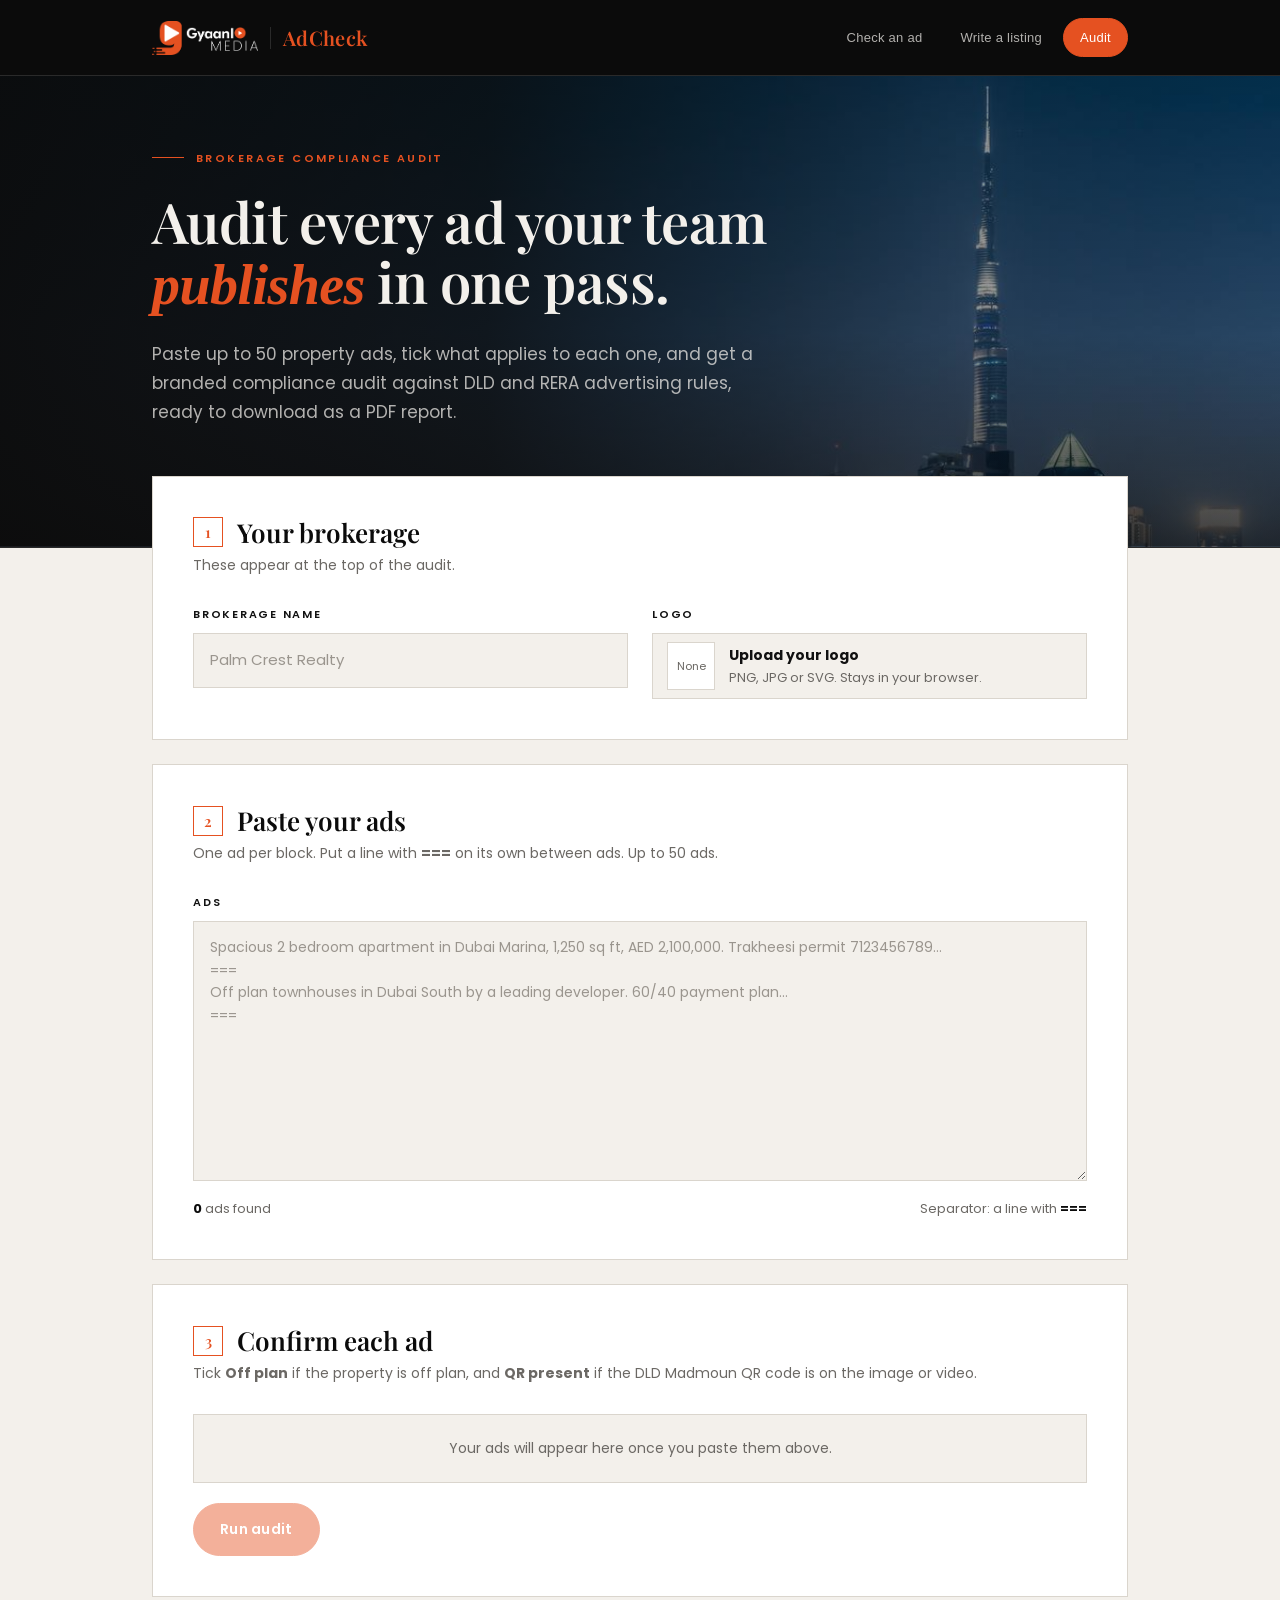
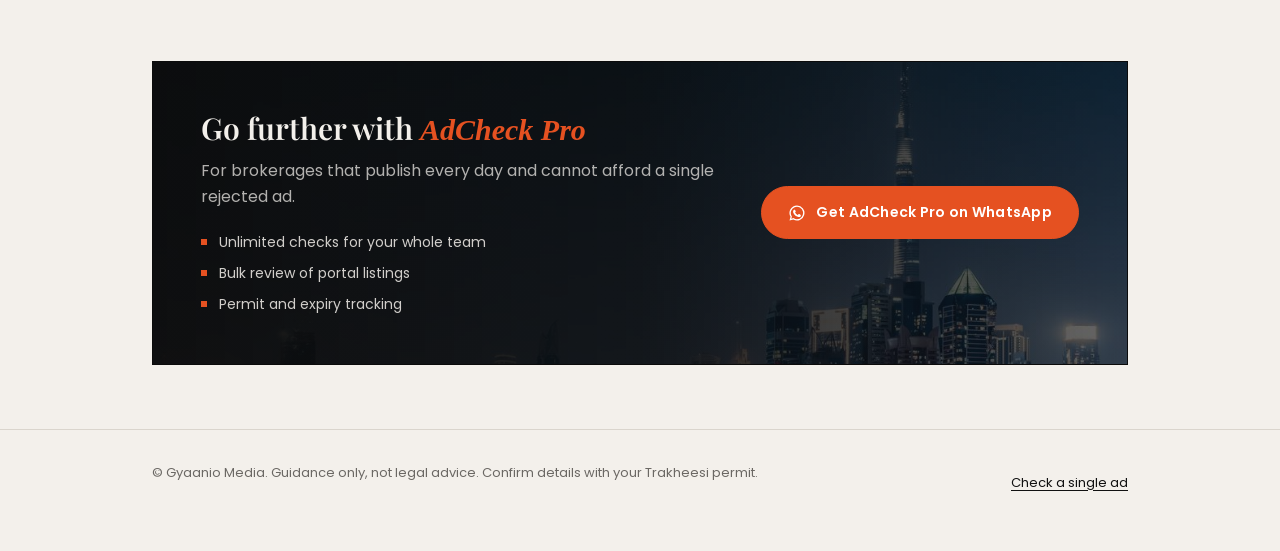
==== commit 3cbadf82: "Gyaanio favicon and app icons, link preview image, Dubai skyline in hero and Pro block, page titles," ====
--- a/audit.html
+++ b/audit.html
@@ -3,13 +3,32 @@
 <head>
 <meta charset="utf-8">
 <meta name="viewport" content="width=device-width, initial-scale=1">
-<title>Gyaanio AdCheck Audit</title>
+<title>Gyaanio AdCheck | Brokerage Compliance Audit</title>
 <meta name="description" content="Run a branded DLD and RERA compliance audit across up to 50 property ads.">
 <link rel="preconnect" href="https://fonts.googleapis.com">
 <link rel="preconnect" href="https://fonts.gstatic.com" crossorigin>
 <link href="https://fonts.googleapis.com/css2?family=Poppins:wght@400;500;600;700&family=Playfair+Display:wght@600;700&display=swap" rel="stylesheet">
 <link rel="stylesheet" href="styles.css">
-<link rel="icon" href="data:image/svg+xml,%3Csvg xmlns='http://www.w3.org/2000/svg' viewBox='0 0 64 64'%3E%3Crect width='64' height='64' rx='0' fill='%230B0B0B'/%3E%3Cpath d='M18 33l9 9 19-20' stroke='%23E55121' stroke-width='6' fill='none' stroke-linecap='round' stroke-linejoin='round'/%3E%3C/svg%3E">
+<link rel="icon" href="favicon.ico" sizes="48x48">
+<link rel="icon" type="image/png" sizes="32x32" href="assets/icons/favicon-32.png">
+<link rel="icon" type="image/png" sizes="96x96" href="assets/icons/favicon-96.png">
+<link rel="apple-touch-icon" href="assets/icons/apple-touch-icon.png">
+<link rel="manifest" href="site.webmanifest">
+<meta name="theme-color" content="#0B0B0B">
+<link rel="canonical" href="https://adcheck.gyaaniomedia.com/audit.html">
+<meta property="og:type" content="website">
+<meta property="og:site_name" content="Gyaanio Media">
+<meta property="og:title" content="Gyaanio AdCheck | Brokerage Compliance Audit">
+<meta property="og:description" content="Run a branded DLD and RERA compliance audit across up to 50 property ads.">
+<meta property="og:url" content="https://adcheck.gyaaniomedia.com/audit.html">
+<meta property="og:image" content="https://adcheck.gyaaniomedia.com/assets/og-image.png">
+<meta property="og:image:width" content="1200">
+<meta property="og:image:height" content="630">
+<meta name="twitter:card" content="summary_large_image">
+<meta name="twitter:title" content="Gyaanio AdCheck | Brokerage Compliance Audit">
+<meta name="twitter:description" content="Run a branded DLD and RERA compliance audit across up to 50 property ads.">
+<meta name="twitter:image" content="https://adcheck.gyaaniomedia.com/assets/og-image.png">
+<link rel="preload" as="image" href="assets/dubai-skyline-1200.jpg">
 <style>
   /* Audit page additions on top of styles.css */
   [hidden] { display: none !important; }
--- a/styles.css
+++ b/styles.css
@@ -102,7 +102,13 @@
 
 /* Hero */
 .hero {
-  background: var(--black);
+  background-color: var(--black);
+  background-image:
+    linear-gradient(90deg, rgba(11,11,11,0.96) 0%, rgba(11,11,11,0.86) 38%, rgba(11,11,11,0.45) 72%, rgba(11,11,11,0.30) 100%),
+    linear-gradient(0deg, rgba(11,11,11,0.70) 0%, rgba(11,11,11,0) 45%),
+    image-set(url("assets/dubai-skyline-1200.jpg") 1x, url("assets/dubai-skyline.jpg") 2x);
+  background-size: cover;
+  background-position: right 30%;
   color: var(--stone);
   padding: var(--s8) 0 120px;
   border-bottom: 1px solid var(--line-dark);
@@ -425,7 +431,12 @@
 /* CTA */
 .cta {
   margin: var(--s8) 0 0;
-  background: var(--black);
+  background-color: var(--black);
+  background-image:
+    linear-gradient(90deg, rgba(11,11,11,0.97) 0%, rgba(11,11,11,0.90) 50%, rgba(11,11,11,0.62) 100%),
+    image-set(url("assets/dubai-skyline-1200.jpg") 1x, url("assets/dubai-skyline.jpg") 2x);
+  background-size: cover;
+  background-position: center 40%;
   color: var(--stone);
   border-radius: 0;
   padding: 48px;
@@ -532,3 +543,15 @@
 }
 
 .broker-row { margin: 0 0 var(--s6); max-width: 520px; }
+
+@media (max-width: 720px) {
+  .hero { background-image:
+    linear-gradient(180deg, rgba(11,11,11,0.62) 0%, rgba(11,11,11,0.80) 55%, rgba(11,11,11,0.95) 100%),
+    url("assets/dubai-skyline-1200.jpg"); background-position: 62% center; }
+  .cta { background-image:
+    linear-gradient(180deg, rgba(11,11,11,0.90) 0%, rgba(11,11,11,0.95) 100%),
+    url("assets/dubai-skyline-1200.jpg"); }
+}
+
+.site-footer a, footer a { display: inline-block; padding: 10px 0; }
+@media (max-width: 720px) { .nav a { min-height: 40px; display: inline-flex; align-items: center; } }
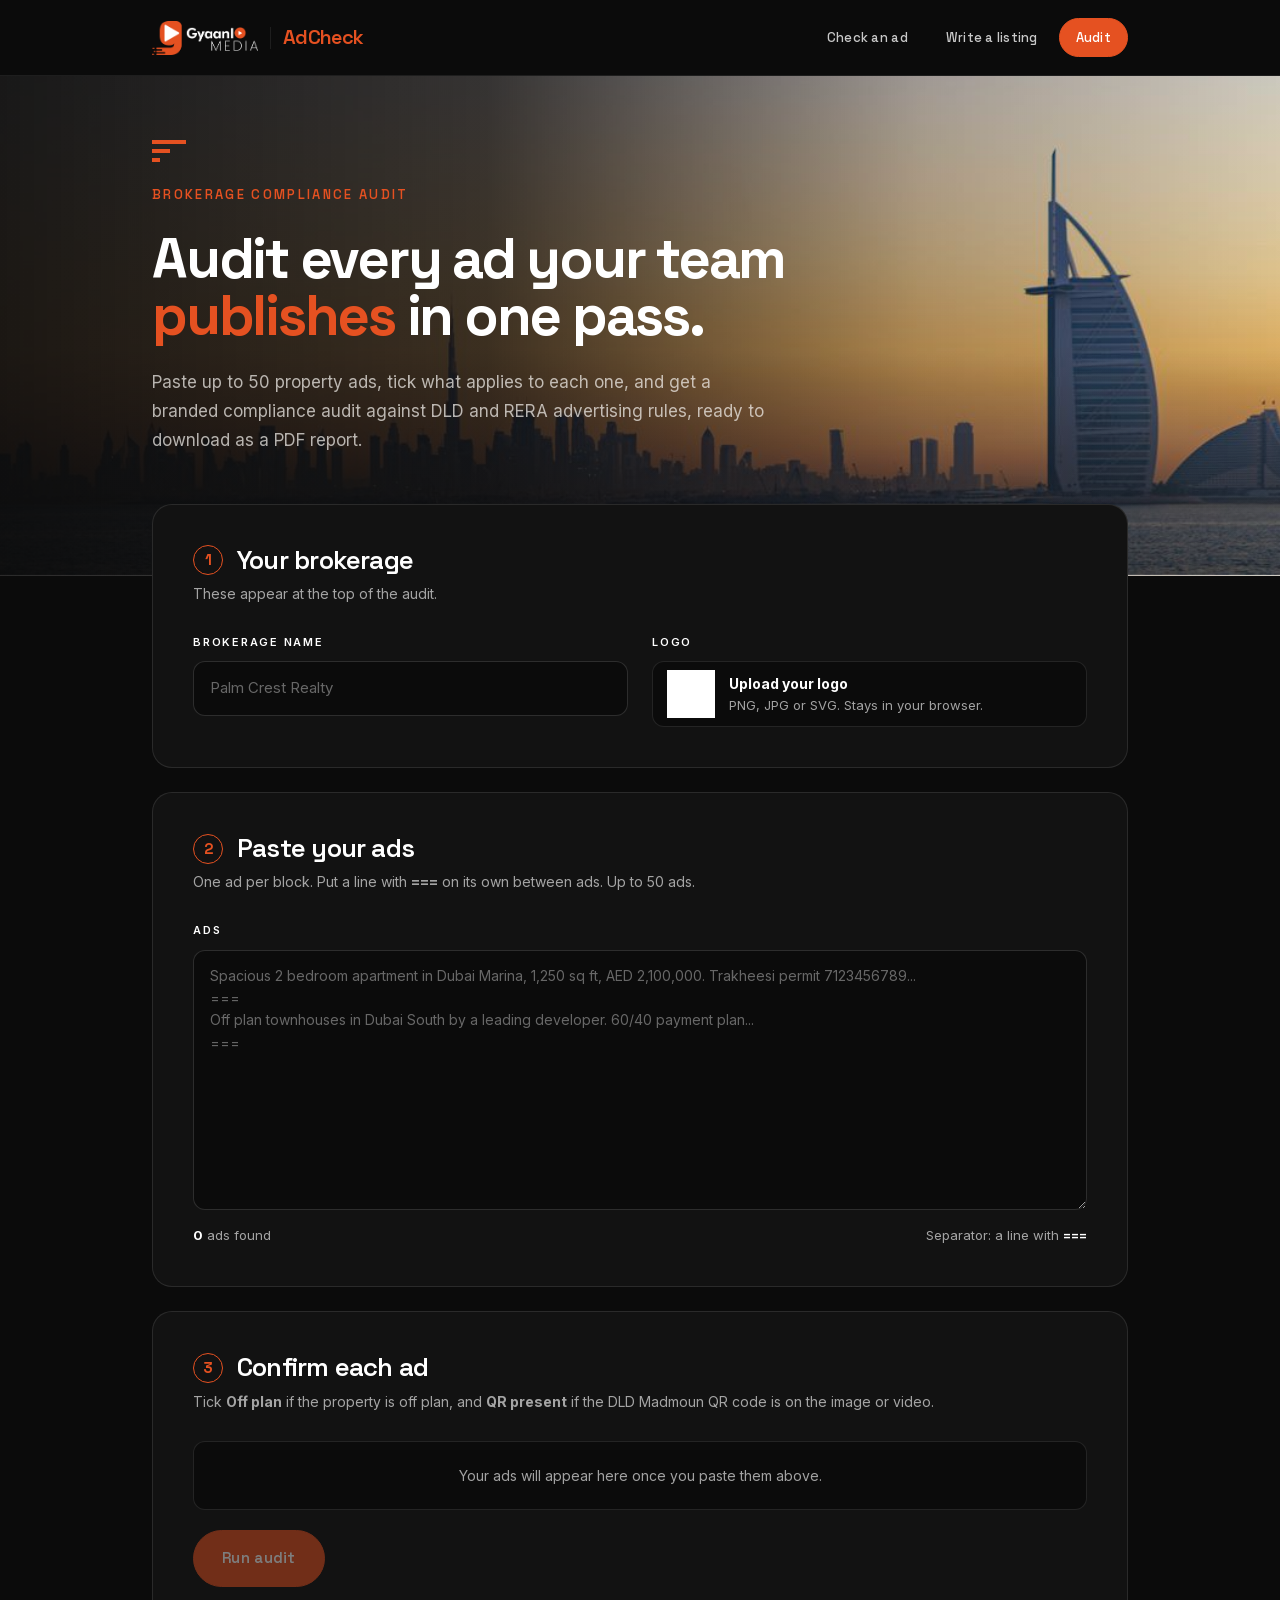
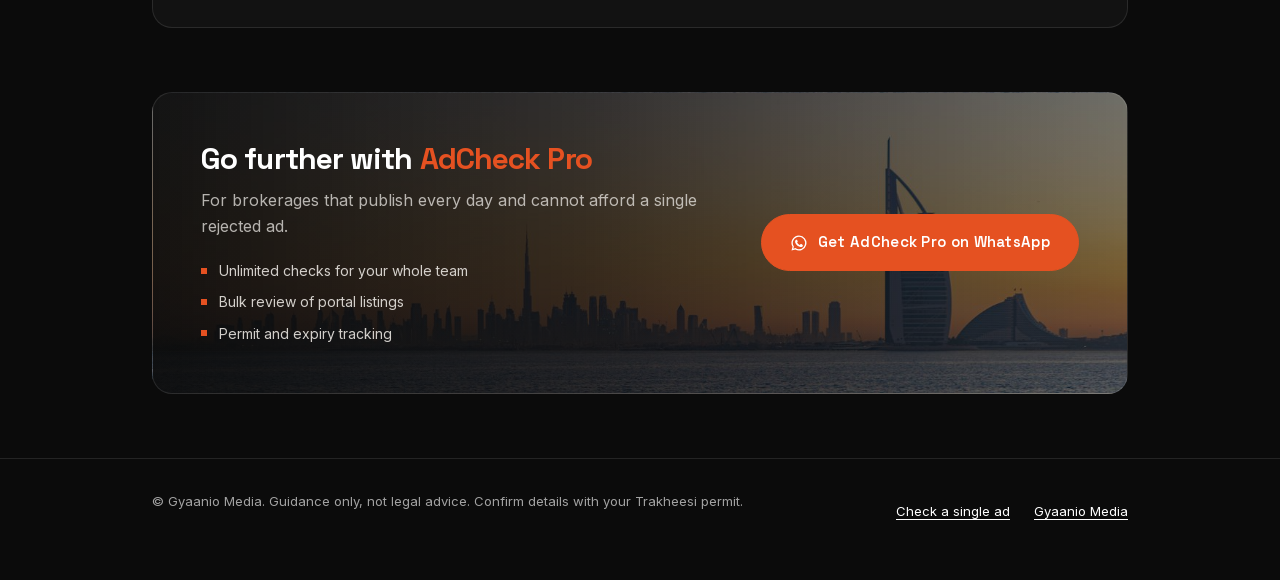
==== commit a1a9f541: "Match the gyaaniomedia.com theme: black ground, charcoal rounded cards, Space Grotesk and Inter, whi" ====
--- a/audit.html
+++ b/audit.html
@@ -5,9 +5,8 @@
 <meta name="viewport" content="width=device-width, initial-scale=1">
 <title>Gyaanio AdCheck | Brokerage Compliance Audit</title>
 <meta name="description" content="Run a branded DLD and RERA compliance audit across up to 50 property ads.">
-<link rel="preconnect" href="https://fonts.googleapis.com">
-<link rel="preconnect" href="https://fonts.gstatic.com" crossorigin>
-<link href="https://fonts.googleapis.com/css2?family=Poppins:wght@400;500;600;700&family=Playfair+Display:wght@600;700&display=swap" rel="stylesheet">
+<link rel="preload" href="assets/fonts/space-grotesk-latin.woff2" as="font" type="font/woff2" crossorigin>
+<link rel="preload" href="assets/fonts/inter-latin.woff2" as="font" type="font/woff2" crossorigin>
 <link rel="stylesheet" href="styles.css">
 <link rel="icon" href="favicon.ico" sizes="48x48">
 <link rel="icon" type="image/png" sizes="32x32" href="assets/icons/favicon-32.png">
@@ -33,13 +32,13 @@
   /* Audit page additions on top of styles.css */
   [hidden] { display: none !important; }
   .card + .card { margin-top: 24px; }
-  .card h2 { font-family: var(--serif); font-weight: 600; font-size: 26px; line-height: 1.2; margin: 0 0 6px; color: var(--black); display: flex; align-items: center; }
+  .card h2 { font-family: var(--serif); font-weight: 600; font-size: 26px; line-height: 1.2; margin: 0 0 6px; color: var(--ink); display: flex; align-items: center; }
   .card .sub { margin: 0 0 28px; color: var(--muted); font-size: 14px; }
-  .step { display: inline-flex; align-items: center; justify-content: center; width: 30px; height: 30px; border: 1px solid var(--orange); color: var(--orange); font-family: var(--serif); font-size: 15px; font-weight: 600; margin-right: 14px; }
+  .step { display: inline-flex; align-items: center; justify-content: center; width: 30px; height: 30px; border: 1px solid var(--orange); border-radius: 50%; color: var(--orange); font-family: var(--serif); font-size: 15px; font-weight: 700; margin-right: 14px; }
   .grid2 { display: grid; grid-template-columns: 1fr 1fr; gap: 24px; }
   #adsInput { min-height: 260px; font-size: 14px; }
 
-  .logo-drop { display: flex; align-items: center; gap: 14px; border: 1px solid var(--line); border-radius: 0; padding: 8px 14px; background: var(--cream); cursor: pointer; }
+  .logo-drop { display: flex; align-items: center; gap: 14px; border: 1px solid var(--line); border-radius: var(--r-field); padding: 8px 14px; background: var(--field); cursor: pointer; }
   .logo-drop:hover { border-color: var(--ink); }
   .logo-drop input { display: none; }
   .logo-drop strong { display: block; font-size: 14px; }
@@ -47,21 +46,21 @@
   .logo-thumb img { max-width: 100%; max-height: 100%; object-fit: contain; }
 
   .meta-row { display: flex; justify-content: space-between; flex-wrap: wrap; gap: 8px; font-size: 13px; color: var(--muted); margin-top: 8px; }
-  .meta-row b { color: var(--black); }
+  .meta-row b { color: var(--ink); }
   .meta-row .over { color: var(--fail); font-weight: 600; }
 
   .bulk { display: flex; gap: 8px; flex-wrap: wrap; margin-bottom: 12px; }
   .ads { display: grid; gap: 10px; }
-  .ad-item { display: grid; grid-template-columns: 34px 1fr auto; gap: 14px; align-items: start; padding: 16px 18px; border: 1px solid var(--line); border-radius: 0; background: var(--cream); }
+  .ad-item { display: grid; grid-template-columns: 34px 1fr auto; gap: 14px; align-items: start; padding: 16px 18px; border: 1px solid var(--line); border-radius: var(--r-field); background: var(--field); }
   .ad-num { font-family: var(--serif); font-weight: 600; color: var(--gold); font-size: 18px; line-height: 1.3; }
   .ad-text { font-size: 14px; overflow: hidden; display: -webkit-box; -webkit-line-clamp: 2; -webkit-box-orient: vertical; }
   .ad-flags { display: flex; gap: 8px; flex-wrap: wrap; }
-  .ad-flags label { display: inline-flex; align-items: center; gap: 6px; font-size: 13px; white-space: nowrap; cursor: pointer; padding: 5px 10px; border: 1px solid var(--line); border-radius: 999px; background: #fff; }
+  .ad-flags label { display: inline-flex; align-items: center; gap: 6px; font-size: 13px; white-space: nowrap; cursor: pointer; padding: 5px 10px; border: 1px solid var(--line); border-radius: 999px; background: var(--surface-2); }
   .ad-flags label:has(input:checked) { border-color: var(--gold); background: var(--orange-tint); }
   .ad-flags input { accent-color: var(--gold); width: 15px; height: 15px; margin: 0; }
   .ad-item.short { border-color: var(--fail); }
   .ad-item.short .ad-text::after { content: "  Too short to check, needs 20 characters"; color: var(--fail); font-weight: 600; }
-  .empty { text-align: center; color: var(--muted); padding: 22px; border: 1px solid var(--line); border-radius: 0; font-size: 14px; background: var(--stone); }
+  .empty { text-align: center; color: var(--muted); padding: 22px; border: 1px solid var(--line); border-radius: var(--r-field); font-size: 14px; background: var(--field); }
   .btn:disabled { opacity: .45; cursor: not-allowed; }
 
   .progress { display: none; }
@@ -69,7 +68,7 @@
   .bar { height: 3px; background: var(--line); overflow: hidden; margin: 24px 0 10px; }
   .bar > i { display: block; height: 100%; width: 0; background: var(--gold); transition: width .35s ease; }
   .progress-label { display: flex; justify-content: space-between; font-size: 13px; color: var(--muted); }
-  .progress-label b { color: var(--black); }
+  .progress-label b { color: var(--ink); }
   .log { margin-top: 10px; font-size: 13px; color: var(--muted); max-height: 140px; overflow: auto; }
 
   /* Report */
@@ -77,7 +76,11 @@
   #reportSection.on { display: block; }
   .report-toolbar { display: flex; justify-content: space-between; align-items: center; gap: 12px; flex-wrap: wrap; margin: 56px 0 24px; padding-bottom: 20px; border-bottom: 1px solid var(--line); }
   .report-toolbar .section-title { margin: 0; }
-  .report { background: #fff; border: 1px solid var(--line); border-radius: var(--radius); overflow: hidden; max-width: 860px; margin: 0 auto; line-height: 1.55; }
+  .report {
+    --ink: #111111; --black: #0B0B0B; --line: #DAD5CD; --muted: #6B6864; --body: #3A3733; --cream: #F3F0EB; --stone: #F3F0EB; --white: #FFFFFF;
+    --pass: #111111; --pass-bg: #F3F0EB; --warn: #C2431A; --warn-bg: #FBE9E2; --orange-deep: #C2431A; --orange-tint: #FBE9E2; --surface-2: #F3F0EB;
+    color: #111111;
+    background: #fff; border: 1px solid var(--line); border-radius: var(--radius); overflow: hidden; max-width: 860px; margin: 0 auto; line-height: 1.55; }
   .r-head { background: var(--black); color: var(--cream); padding: 32px 40px; display: flex; align-items: center; gap: 20px; border-bottom: 1px solid var(--gold); }
   .r-logo { width: 64px; height: 64px; border-radius: 0; background: #fff; display: flex; align-items: center; justify-content: center; overflow: hidden; flex: none; }
   .r-logo img { max-width: 100%; max-height: 100%; object-fit: contain; }
@@ -191,7 +194,7 @@
 
 <div class="topbar no-print">
   <div class="wrap">
-    <a class="brand" href="index.html"><img src="assets/gyaanio-logo-white.png" alt="Gyaanio Media" class="brand-logo"><span class="brand-sep"></span><b>AdCheck</b></a>
+    <a class="brand" href="https://gyaaniomedia.com" title="Gyaanio Media home"><img src="assets/gyaanio-logo-white.png" alt="Gyaanio Media" class="brand-logo"><span class="brand-sep"></span><b>AdCheck</b></a>
     <nav class="nav" aria-label="Main">
       <a href="index.html">Check an ad</a>
       <a href="write.html">Write a listing</a>
@@ -276,6 +279,15 @@
     </div>
     <div class="error no-print" id="pdfError" role="alert" style="max-width:860px;margin:0 auto 16px"></div>
     <article class="report" id="report"></article>
+    <section class="consult no-print">
+      <div>
+        <div class="eyebrow">Gyaanio Media</div>
+        <h3>Want every ad your team publishes to pass first time?</h3>
+        <p>We review your listings, fix your templates and run compliant campaigns for developers, brokerages and premium brands in Dubai.</p>
+      </div>
+      <a class="btn gold" href="https://gyaaniomedia.com/contact/">Book a private consultation</a>
+    </section>
+
   </section>
   <aside class="cta no-print">
     <div>
@@ -297,7 +309,7 @@
 <footer class="foot no-print">
   <div class="wrap">
     <span>© Gyaanio Media. Guidance only, not legal advice. Confirm details with your Trakheesi permit.</span>
-    <a href="index.html">Check a single ad</a>
+    <span class="foot-links"><a href="index.html">Check a single ad</a><a href="https://gyaaniomedia.com">Gyaanio Media</a></span>
   </div>
 </footer>
 
--- a/styles.css
+++ b/styles.css
@@ -1,36 +1,43 @@
-/* Gyaanio Media design system: orange is the only accent, stone ground,
-   black and coal surfaces, Playfair Display headlines, Poppins body,
-   square cards, pill buttons, 1px hairlines, no shadows. */
+@font-face{font-family:'Space Grotesk';font-style:normal;font-weight:300 700;font-display:swap;src:url(assets/fonts/space-grotesk-latin.woff2) format('woff2');unicode-range:U+0000-00FF,U+0131,U+0152-0153,U+02BB-02BC,U+02C6,U+02DA,U+02DC,U+0304,U+0308,U+0329,U+2000-206F,U+20AC,U+2122,U+2191,U+2193,U+2212,U+2215,U+FEFF,U+FFFD}
+@font-face{font-family:'Inter';font-style:normal;font-weight:100 900;font-display:swap;src:url(assets/fonts/inter-latin.woff2) format('woff2');unicode-range:U+0000-00FF,U+0131,U+0152-0153,U+02BB-02BC,U+02C6,U+02DA,U+02DC,U+0304,U+0308,U+0329,U+2000-206F,U+20AC,U+2122,U+2191,U+2193,U+2212,U+2215,U+FEFF,U+FFFD}
 :root {
+  /* Gyaanio Media website theme (gyaaniomedia.com): black ground, charcoal cards,
+     white type, orange as the only accent, Space Grotesk headlines, Inter body,
+     rounded 20px cards, pill buttons. */
   --black: #0B0B0B;
-  --coal: #161616;
-  --ink: #111111;
+  --coal: #121212;
+  --ground: #0B0B0B;
+  --surface: #121212;
+  --surface-2: #1A1A1A;
+  --field: #0B0B0B;
+  --ink: #FFFFFF;
   --orange: #E55121;
-  --orange-deep: #C2431A;
-  --orange-tint: #FBE9E2;
-  --stone: #F3F0EB;
+  --orange-deep: #F0733F;
+  --orange-tint: rgba(229,81,33,0.14);
+  --stone: #FFFFFF;
   --white: #FFFFFF;
-  --line: #DAD5CD;
-  --line-dark: #2A2A2A;
-  --muted: #6B6864;
-  --body: #3A3733;
-
-  /* Legacy names kept so older markup keeps working */
+  --line: rgba(255,255,255,0.10);
+  --line-strong: rgba(255,255,255,0.22);
+  --line-dark: rgba(255,255,255,0.08);
+  --muted: rgba(255,255,255,0.62);
+  --muted-2: rgba(255,255,255,0.28);
+  --body: rgba(255,255,255,0.82);
+
   --gold: var(--orange);
   --gold-soft: var(--orange-deep);
-  --cream: var(--stone);
-
-  /* Status tones, all drawn from the one accent */
+  --cream: #161616;
+
   --pass: var(--ink);
-  --pass-bg: var(--stone);
+  --pass-bg: var(--surface-2);
   --warn: var(--orange-deep);
   --warn-bg: var(--orange-tint);
   --fail: var(--orange);
   --fail-bg: var(--orange-tint);
 
-  --radius: 0px;
-  --serif: "Playfair Display", Georgia, "Times New Roman", serif;
-  --sans: "Poppins", "Helvetica Neue", Arial, sans-serif;
+  --radius: 20px;
+  --r-field: 12px;
+  --serif: "Space Grotesk", ui-sans-serif, system-ui, "Helvetica Neue", Arial, sans-serif;
+  --sans: "Inter", ui-sans-serif, system-ui, "Helvetica Neue", Arial, sans-serif;
 
   --s1: 4px; --s2: 8px; --s3: 12px; --s4: 16px; --s5: 24px; --s6: 32px; --s7: 48px; --s8: 64px; --s9: 96px;
 }
@@ -39,7 +46,7 @@
 html, body { margin: 0; padding: 0; }
 
 body {
-  background: var(--stone);
+  background: var(--ground);
   color: var(--ink);
   font-family: var(--sans);
   font-size: 16px;
@@ -104,11 +111,11 @@
 .hero {
   background-color: var(--black);
   background-image:
-    linear-gradient(90deg, rgba(11,11,11,0.96) 0%, rgba(11,11,11,0.86) 38%, rgba(11,11,11,0.45) 72%, rgba(11,11,11,0.30) 100%),
-    linear-gradient(0deg, rgba(11,11,11,0.70) 0%, rgba(11,11,11,0) 45%),
+    linear-gradient(90deg, rgba(11,11,11,0.92) 0%, rgba(11,11,11,0.78) 38%, rgba(11,11,11,0.30) 72%, rgba(11,11,11,0.12) 100%),
+    linear-gradient(0deg, rgba(11,11,11,0.60) 0%, rgba(11,11,11,0) 45%),
     image-set(url("assets/dubai-skyline-1200.jpg") 1x, url("assets/dubai-skyline.jpg") 2x);
   background-size: cover;
-  background-position: right 30%;
+  background-position: center 30%;
   color: var(--stone);
   padding: var(--s8) 0 120px;
   border-bottom: 1px solid var(--line-dark);
@@ -134,7 +141,7 @@
   margin: 0 0 var(--s5);
   max-width: 780px;
 }
-.hero h1 em { color: var(--orange); font-style: italic; font-weight: 600; }
+.hero h1 em { color: var(--orange); font-style: normal; font-weight: 700; }
 .hero p.lead {
   font-size: 17px;
   line-height: 1.7;
@@ -146,9 +153,9 @@
 
 /* Cards */
 .card {
-  background: var(--white);
+  background: var(--surface);
   border: 1px solid var(--line);
-  border-radius: 0;
+  border-radius: var(--radius);
   padding: 40px;
 }
 .lift { margin-top: -72px; position: relative; z-index: 1; }
@@ -170,9 +177,9 @@
   font: inherit;
   font-size: 15px;
   color: var(--ink);
-  background: var(--stone);
-  border: 1px solid var(--line);
-  border-radius: 0;
+  background: var(--field);
+  border: 1px solid rgba(255,255,255,0.14);
+  border-radius: var(--r-field);
   padding: 14px 16px;
   transition: border-color 0.15s, background 0.15s;
 }
@@ -180,9 +187,9 @@
 textarea:focus, input:focus, select:focus {
   outline: none;
   border-color: var(--orange);
-  background: var(--white);
-}
-::placeholder { color: #9A958E; }
+  background: var(--field);
+}
+::placeholder { color: rgba(255,255,255,0.38); }
 
 .checks { display: flex; flex-wrap: wrap; gap: var(--s3); margin: var(--s5) 0 var(--s6); }
 .check {
@@ -191,8 +198,8 @@
   gap: 12px;
   padding: 14px 18px;
   border: 1px solid var(--line);
-  border-radius: 0;
-  background: var(--white);
+  border-radius: var(--r-field);
+  background: var(--field);
   cursor: pointer;
   font-size: 14px;
   flex: 1 1 240px;
@@ -216,20 +223,20 @@
   letter-spacing: 0.02em;
   padding: 14px 26px;
   border-radius: 999px;
-  border: 1px solid var(--black);
-  background: var(--black);
-  color: var(--stone);
+  border: 1px solid rgba(255,255,255,0.4);
+  background: transparent;
+  color: var(--white);
   cursor: pointer;
   text-decoration: none;
   transition: background 0.15s, color 0.15s, border-color 0.15s;
 }
-.btn:hover { background: var(--coal); }
+.btn:hover { background: var(--white); color: var(--black); border-color: var(--white); }
 .btn:active { transform: translateY(1px); }
 .btn[disabled] { opacity: 0.5; cursor: progress; }
 .btn.gold, .btn.primary { background: var(--orange); border-color: var(--orange); color: var(--white); }
-.btn.gold:hover, .btn.primary:hover { background: var(--orange-deep); border-color: var(--orange-deep); }
+.btn.gold:hover, .btn.primary:hover { background: var(--white); border-color: var(--white); color: var(--black); }
 .btn.ghost { background: transparent; color: var(--ink); border-color: var(--line); }
-.btn.ghost:hover { border-color: var(--ink); background: transparent; }
+.btn.ghost:hover { border-color: var(--white); background: var(--white); color: var(--black); }
 .btn.small { padding: 9px 16px; font-size: 13px; }
 .btn svg { flex: none; }
 
@@ -265,7 +272,7 @@
   font-size: 28px;
   line-height: 1.2;
   margin: 0 0 var(--s5);
-  color: var(--black);
+  color: var(--ink);
 }
 .section-head {
   display: flex;
@@ -299,7 +306,9 @@
   grid-template-columns: 220px 1fr;
   background: var(--black);
   color: var(--stone);
-  border: 1px solid var(--black);
+  border: 1px solid var(--line);
+  border-radius: var(--radius);
+  overflow: hidden;
 }
 .verdict .score-col {
   padding: 32px;
@@ -343,7 +352,7 @@
   letter-spacing: 0.14em;
   text-transform: uppercase;
   padding: 5px 10px 4px;
-  border-radius: 0;
+  border-radius: 999px;
   border: 1px solid transparent;
   white-space: nowrap;
   line-height: 1.3;
@@ -351,7 +360,7 @@
 .pill.pass { background: transparent; color: var(--ink); border-color: var(--ink); }
 .pill.warn, .pill.fix { background: var(--orange-tint); color: var(--orange-deep); border-color: var(--orange-tint); }
 .pill.fail { background: var(--orange); color: var(--white); border-color: var(--orange); }
-.pill.err { background: var(--stone); color: var(--muted); border-color: var(--line); }
+.pill.err { background: var(--surface-2); color: var(--muted); border-color: var(--line); }
 .verdict .pill.pass { color: var(--stone); border-color: var(--stone); }
 
 .tally { display: flex; gap: 28px; flex-wrap: wrap; margin-top: 22px; padding-top: 18px; border-top: 1px solid var(--line-dark); }
@@ -364,8 +373,10 @@
   list-style: none;
   margin: 0;
   padding: 0;
-  background: var(--white);
+  background: var(--surface);
   border: 1px solid var(--line);
+  border-radius: var(--radius);
+  overflow: hidden;
   counter-reset: rule;
 }
 .rule {
@@ -383,11 +394,11 @@
   font-size: 22px;
   font-weight: 600;
   line-height: 1.1;
-  color: var(--line);
+  color: var(--muted-2);
 }
 .rule.fail::before, .rule.warn::before { color: var(--orange); }
 .rule header { display: contents; }
-.rule h4 { margin: 0; font-size: 16px; font-weight: 600; line-height: 1.4; color: var(--black); grid-column: 2; }
+.rule h4 { margin: 0; font-size: 16px; font-weight: 600; line-height: 1.4; color: var(--ink); grid-column: 2; }
 .rule header .pill { grid-column: 3; grid-row: 1; align-self: start; }
 .rule p { grid-column: 2 / 4; margin: 8px 0 0; font-size: 15px; line-height: 1.7; color: var(--body); }
 .rule .fix {
@@ -404,9 +415,9 @@
 /* Output panels */
 .output {
   position: relative;
-  background: var(--white);
+  background: var(--surface);
   border: 1px solid var(--line);
-  border-radius: 0;
+  border-radius: var(--radius);
   padding: 32px;
 }
 .output .head { display: flex; justify-content: space-between; align-items: center; gap: var(--s3); margin-bottom: var(--s5); flex-wrap: wrap; }
@@ -418,9 +429,10 @@
   font-family: var(--sans);
   font-size: 15px;
   line-height: 1.75;
-  background: var(--stone);
+  background: var(--field);
+  color: var(--body);
   border-left: 2px solid var(--orange);
-  border-radius: 0;
+  border-radius: var(--r-field);
   padding: 22px 26px;
 }
 .output .meta { font-size: 12px; color: var(--muted); margin-top: 12px; }
@@ -433,27 +445,27 @@
   margin: var(--s8) 0 0;
   background-color: var(--black);
   background-image:
-    linear-gradient(90deg, rgba(11,11,11,0.97) 0%, rgba(11,11,11,0.90) 50%, rgba(11,11,11,0.62) 100%),
+    linear-gradient(90deg, rgba(11,11,11,0.95) 0%, rgba(11,11,11,0.80) 45%, rgba(11,11,11,0.55) 100%),
     image-set(url("assets/dubai-skyline-1200.jpg") 1x, url("assets/dubai-skyline.jpg") 2x);
   background-size: cover;
-  background-position: center 40%;
+  background-position: center 62%;
   color: var(--stone);
-  border-radius: 0;
+  border-radius: var(--radius);
   padding: 48px;
   display: grid;
   grid-template-columns: 1fr auto;
   gap: 32px;
   align-items: center;
-  border: 1px solid var(--black);
+  border: 1px solid var(--line);
 }
 .cta h3 { font-family: var(--serif); font-weight: 600; font-size: 30px; line-height: 1.2; margin: 0 0 10px; }
-.cta h3 span { color: var(--orange); font-style: italic; }
+.cta h3 span { color: var(--orange); font-style: normal; }
 .cta p { margin: 0; color: rgba(243, 240, 235, 0.72); max-width: 520px; }
 .cta ul { margin: 20px 0 0; padding: 0; list-style: none; display: grid; gap: 8px; font-size: 14px; color: rgba(243,240,235,0.85); }
 .cta li { display: flex; align-items: center; gap: 12px; }
 .cta li::before { content: ""; width: 6px; height: 6px; background: var(--orange); flex: none; }
 .wa { background: var(--orange); border-color: var(--orange); color: var(--white); }
-.wa:hover { background: var(--orange-deep); border-color: var(--orange-deep); }
+.wa:hover { background: var(--white); border-color: var(--white); color: var(--black); }
 
 footer.foot {
   margin-top: var(--s8);
@@ -478,8 +490,8 @@
   gap: 14px;
   font-family: var(--serif);
   font-size: 22px;
-  font-weight: 600;
-  color: var(--black);
+  font-weight: 700;
+  color: var(--ink);
   margin-top: 12px;
   padding-top: 28px;
   border-top: 1px solid var(--line);
@@ -492,16 +504,16 @@
 .tab {
   font: inherit; font-size: 13px; font-weight: 600;
   padding: 10px 18px; border-radius: 999px;
-  border: 1px solid var(--line); background: var(--white); cursor: pointer; color: var(--ink);
+  border: 1px solid var(--line-strong); background: transparent; cursor: pointer; color: var(--ink);
   transition: border-color 0.15s;
 }
 .tab:hover { border-color: var(--ink); }
-.tab[aria-selected="true"] { background: var(--black); color: var(--stone); border-color: var(--black); }
+.tab[aria-selected="true"] { background: var(--white); color: var(--black); border-color: var(--white); }
 
 .checklist { list-style: none; padding: 0; margin: 18px 0 0; display: grid; grid-template-columns: repeat(2, minmax(0,1fr)); gap: 0 32px; font-size: 14px; }
 .checklist li { display: flex; gap: 12px; align-items: center; padding: 10px 0; border-bottom: 1px solid var(--line); }
 .checklist .dot { width: 18px; height: 18px; display: grid; place-items: center; font-size: 10px; font-weight: 700; flex: none; border: 1px solid var(--ink); }
-.checklist .ok .dot { background: var(--ink); color: var(--white); }
+.checklist .ok .dot { background: var(--ink); color: var(--black); }
 .checklist .no .dot { background: var(--orange-tint); color: var(--orange-deep); border-color: var(--orange); }
 
 @media (max-width: 860px) {
@@ -555,3 +567,37 @@
 
 .site-footer a, footer a { display: inline-block; padding: 10px 0; }
 @media (max-width: 720px) { .nav a { min-height: 40px; display: inline-flex; align-items: center; } }
+
+.consult { margin: var(--s7, 48px) 0 0; padding: 36px 40px; background: var(--surface); border: 1px solid var(--line); border-radius: var(--radius); display: flex; align-items: center; justify-content: space-between; gap: 28px; }
+.consult h3 { font-family: var(--serif); font-size: 24px; line-height: 1.25; margin: 6px 0 8px; color: var(--ink, #111); }
+.consult p { margin: 0; color: var(--muted, #6B6864); max-width: 560px; }
+.consult .btn { flex: none; }
+#report ~ .consult { max-width: 860px; margin-left: auto; margin-right: auto; }
+footer.foot .foot-links { display: inline-flex; gap: 24px; flex-wrap: wrap; }
+@media (max-width: 720px) { .consult { flex-direction: column; align-items: flex-start; padding: 24px; } .consult h3 { font-size: 21px; } }
+
+/* Website theme details */
+h1, h2, h3, h4, .section-title, .group-title, .score, .brand, .tally .t b, .rule::before { letter-spacing: -0.03em; }
+.hero h1, .section-title, .report-bar h2, .verdict h3, .cta h3, .output h3, .consult h3, .score, .group-title { font-weight: 700; }
+.hero h1 { line-height: 1.02; letter-spacing: -0.04em; }
+.eyebrow { font-family: var(--serif); font-size: 13px; letter-spacing: 0.18em; }
+.hero .eyebrow { display: flex; flex-direction: column; align-items: flex-start; gap: 22px; }
+.hero .eyebrow::before {
+  width: 34px; height: 22px;
+  background:
+    linear-gradient(var(--orange), var(--orange)) 0 0 / 34px 4px no-repeat,
+    linear-gradient(var(--orange), var(--orange)) 0 9px / 18px 4px no-repeat,
+    linear-gradient(var(--orange), var(--orange)) 0 18px / 8px 4px no-repeat;
+}
+.btn, .tab, .nav a { font-family: var(--serif); }
+.btn { font-size: 15px; padding: 15px 28px; }
+.card { box-shadow: none; }
+.rule h4 { font-family: var(--serif); font-size: 17px; }
+.topbar { background: rgba(11,11,11,0.92); }
+.nav a { color: rgba(255,255,255,0.78); }
+.nav a:hover { color: var(--white); border-color: transparent; }
+.check:hover { border-color: var(--line-strong); }
+.consult .eyebrow { margin-bottom: 4px; }
+footer.foot { margin-top: var(--s8); }
+mark.ph { border-radius: 4px; }
+::selection { background: var(--orange); color: var(--white); }
